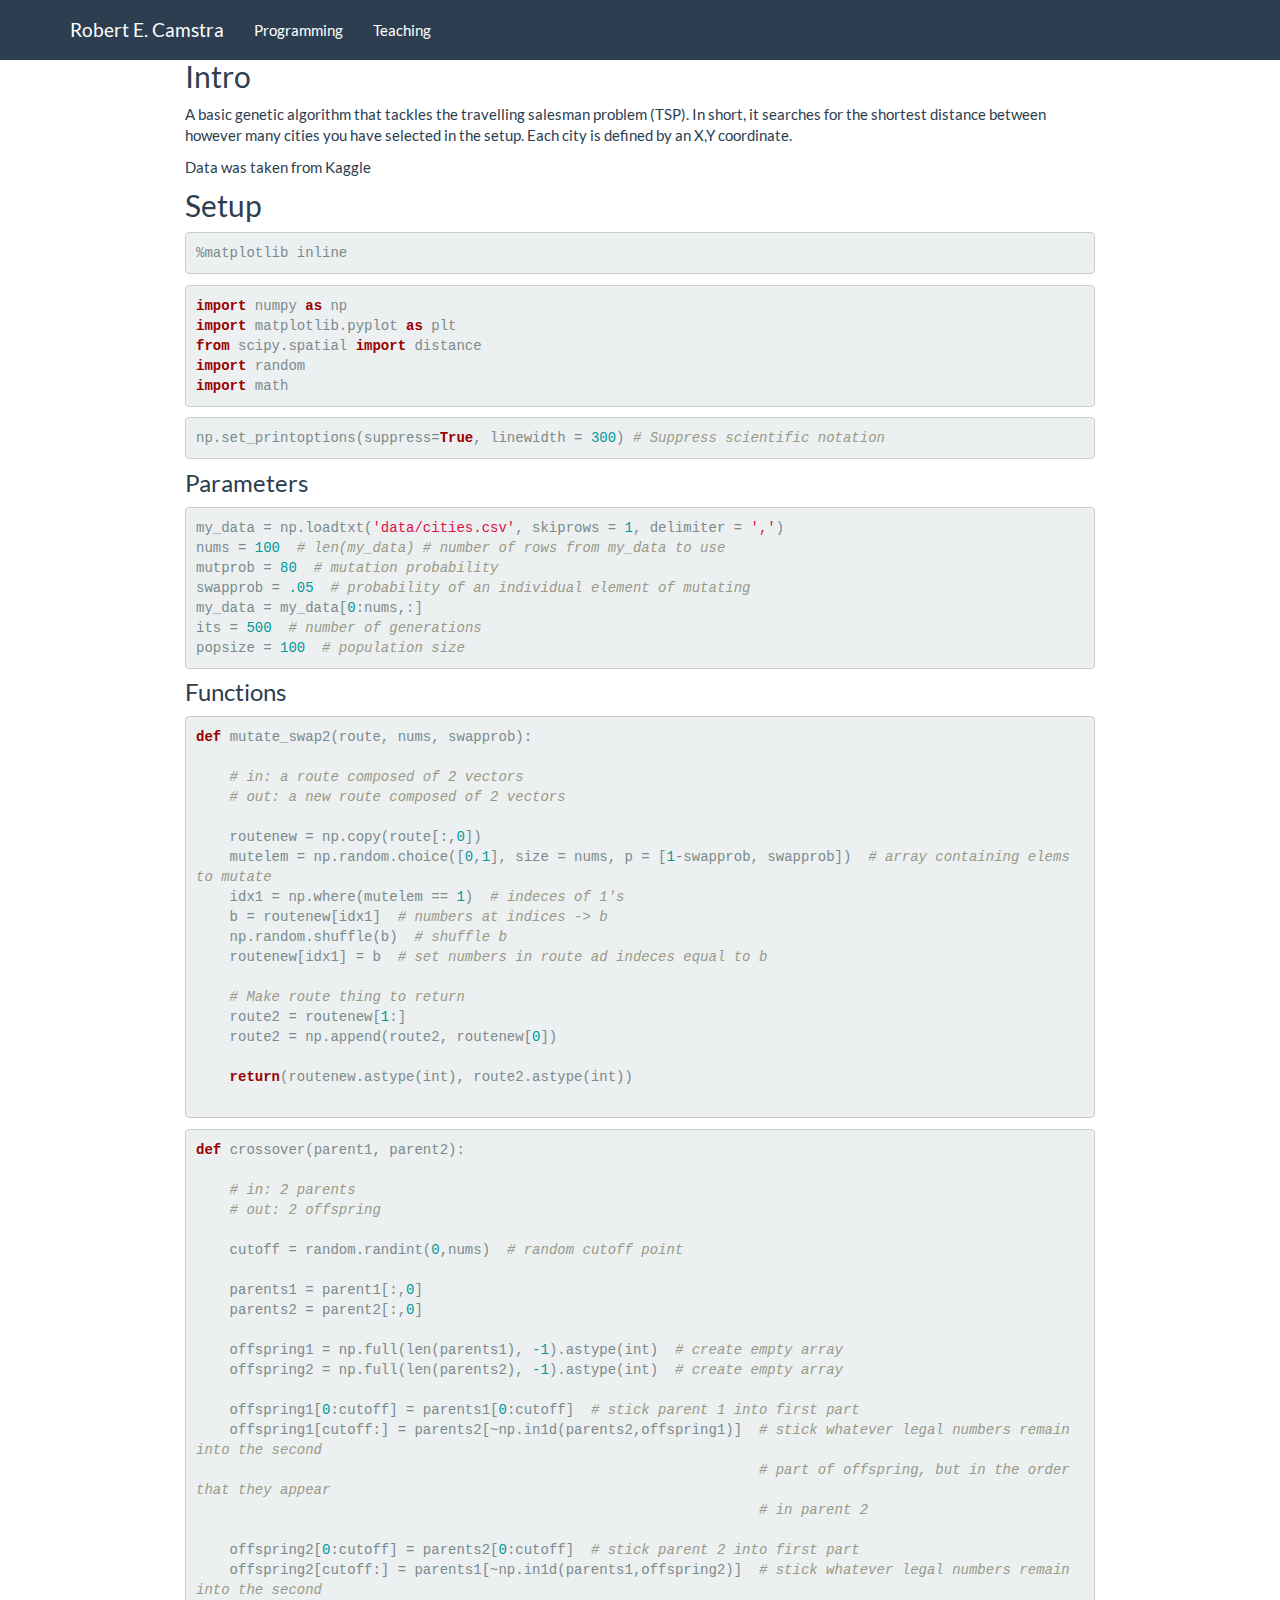
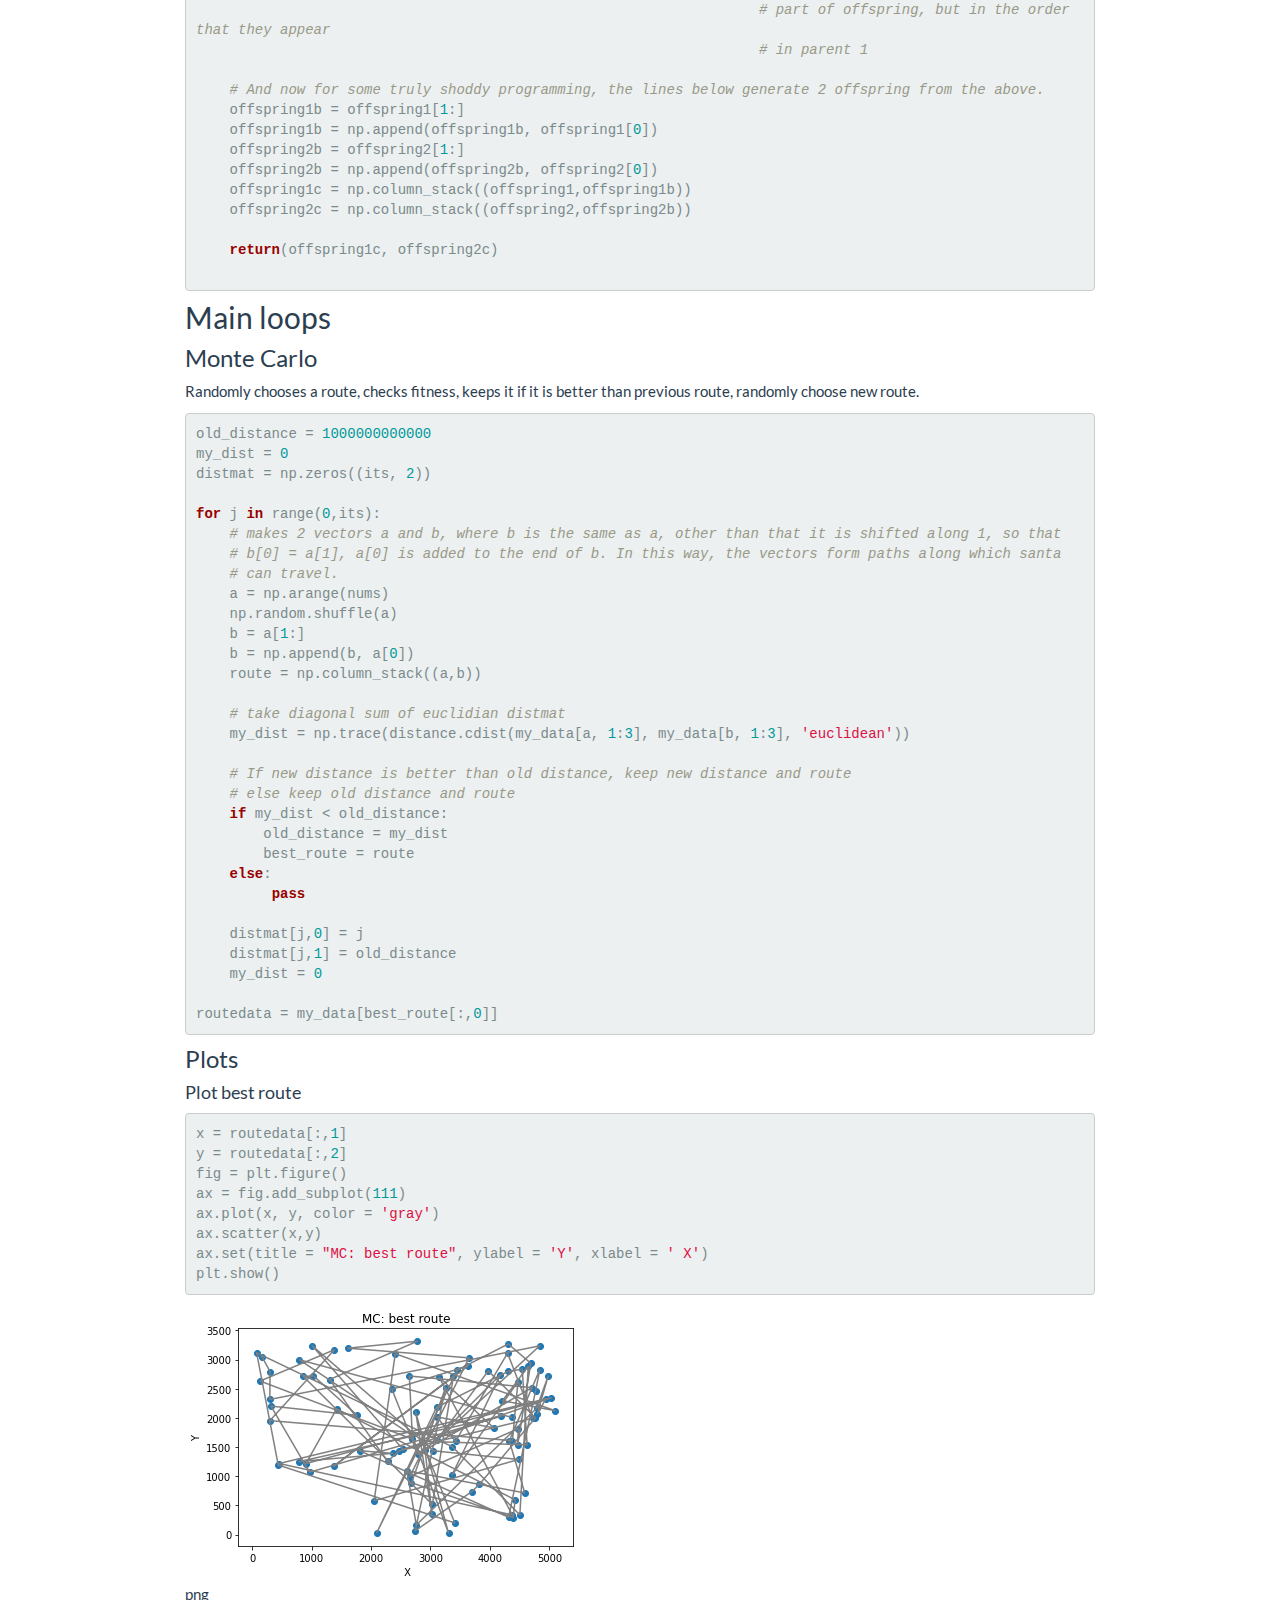
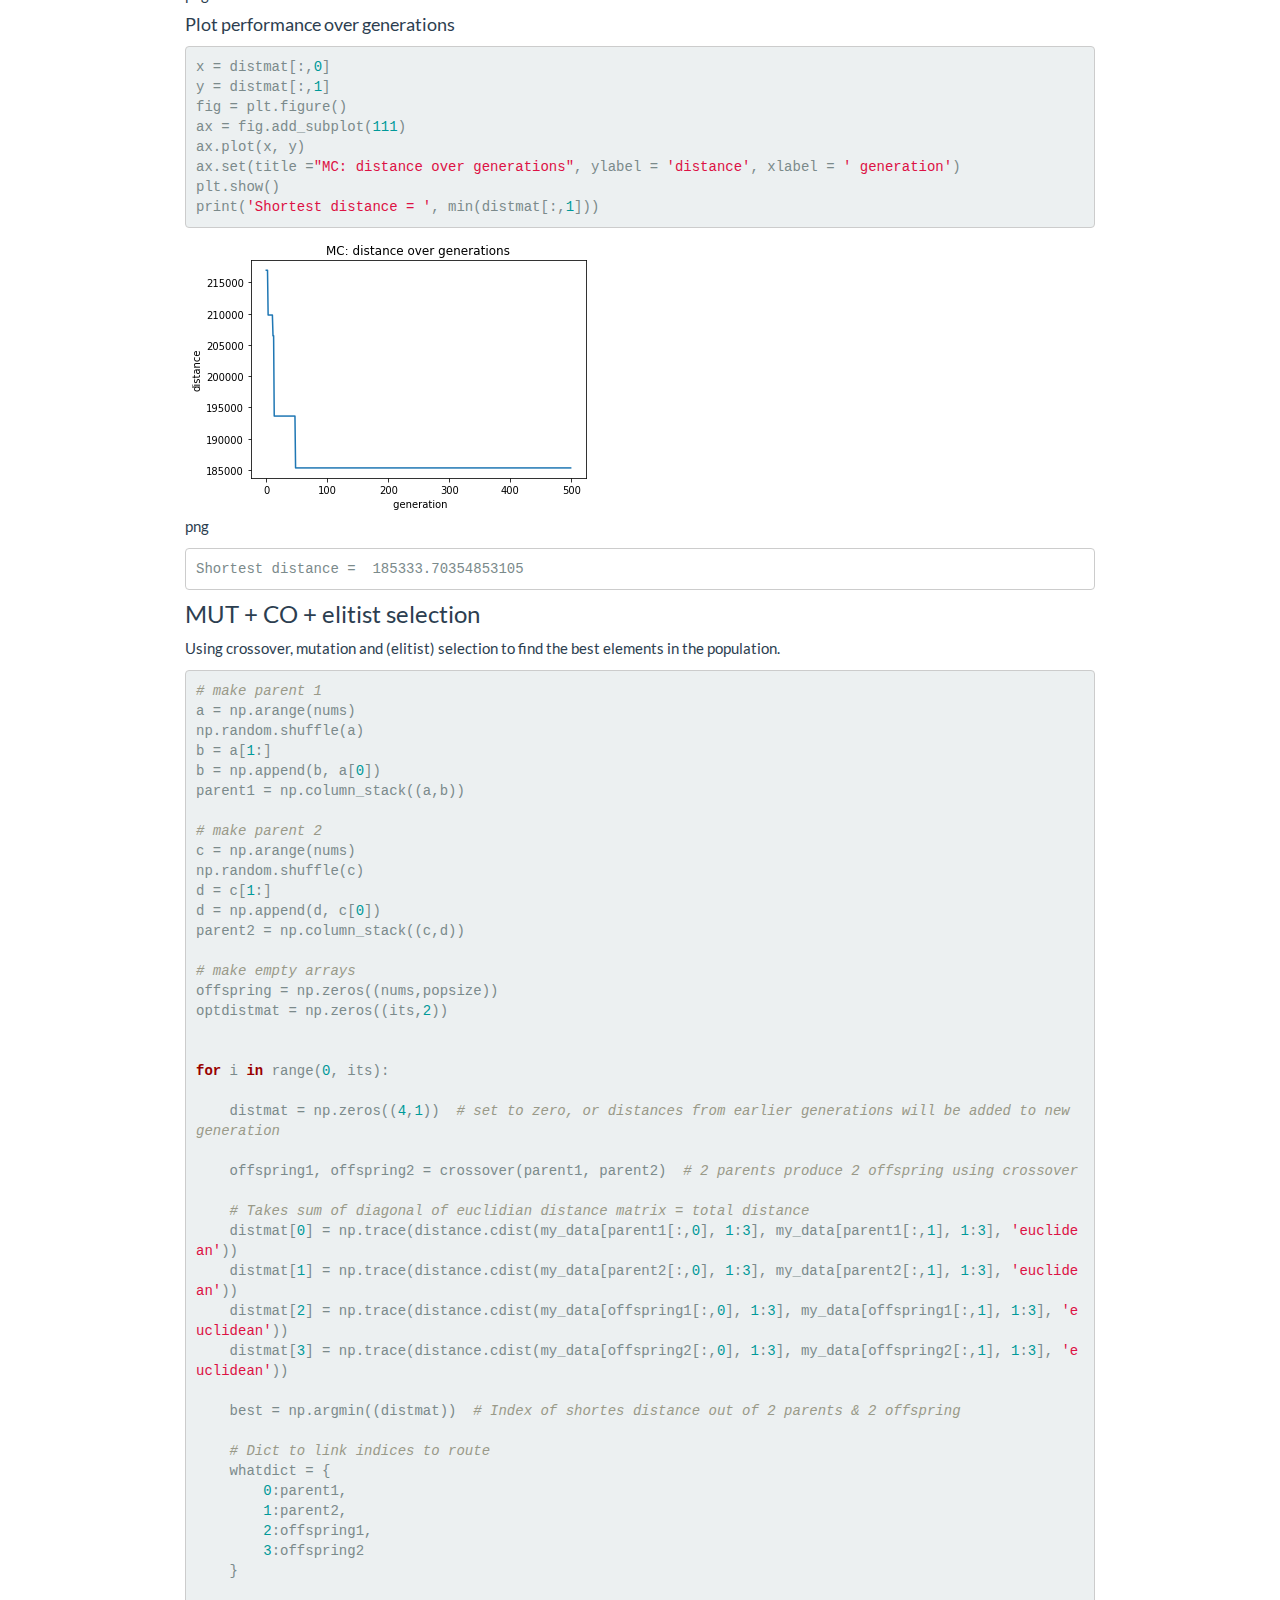
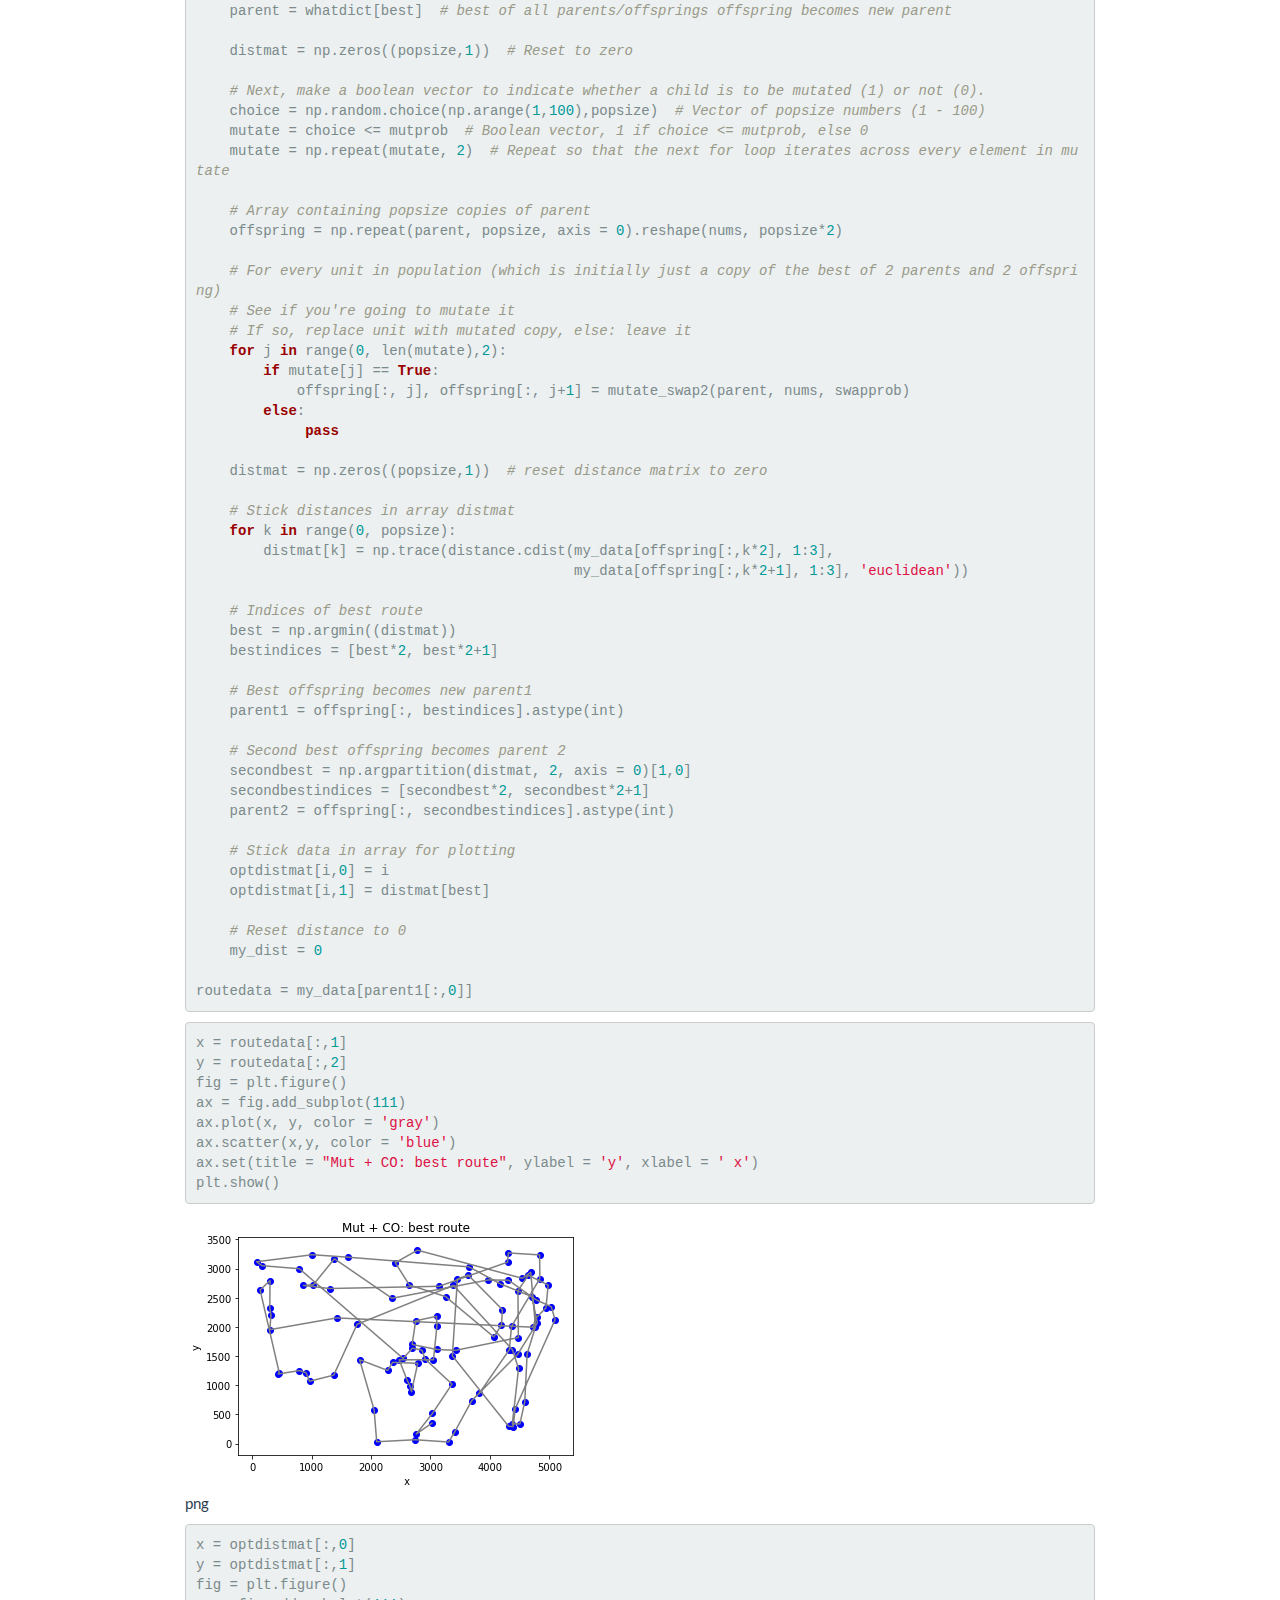
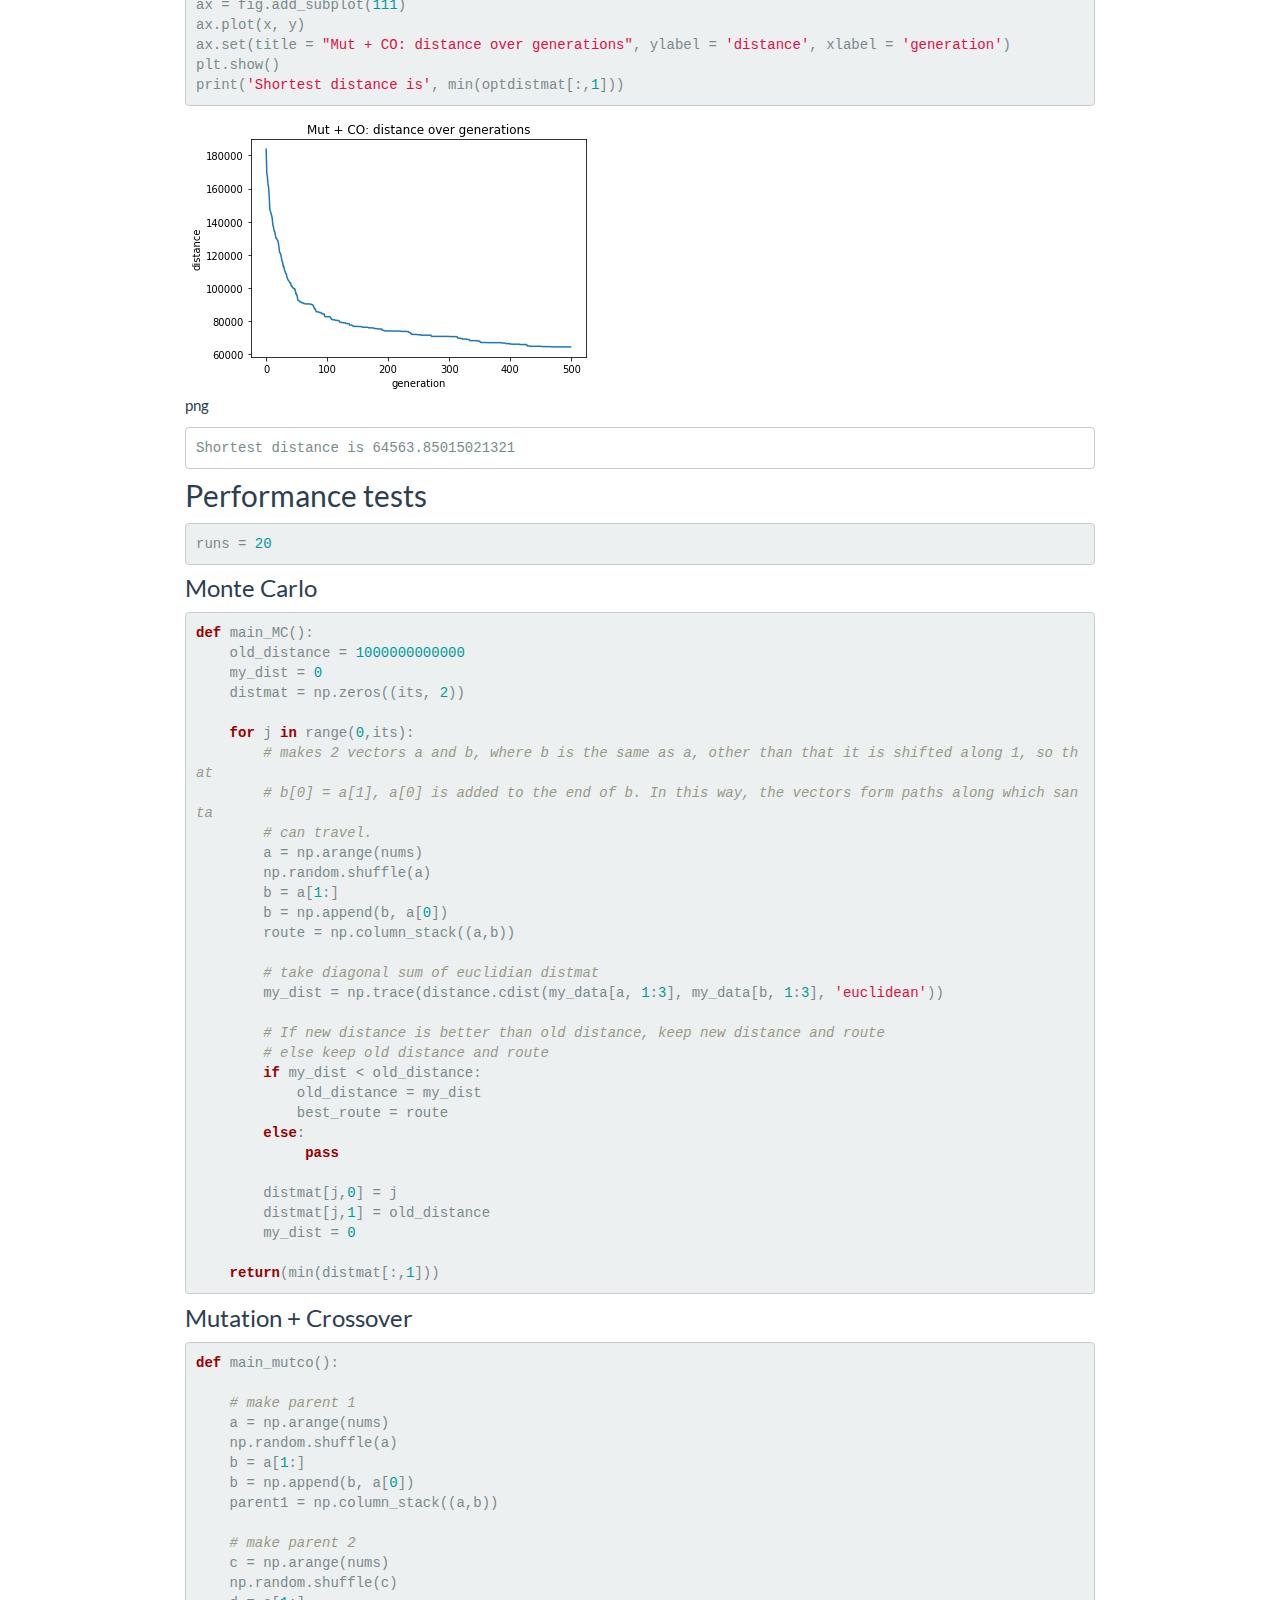
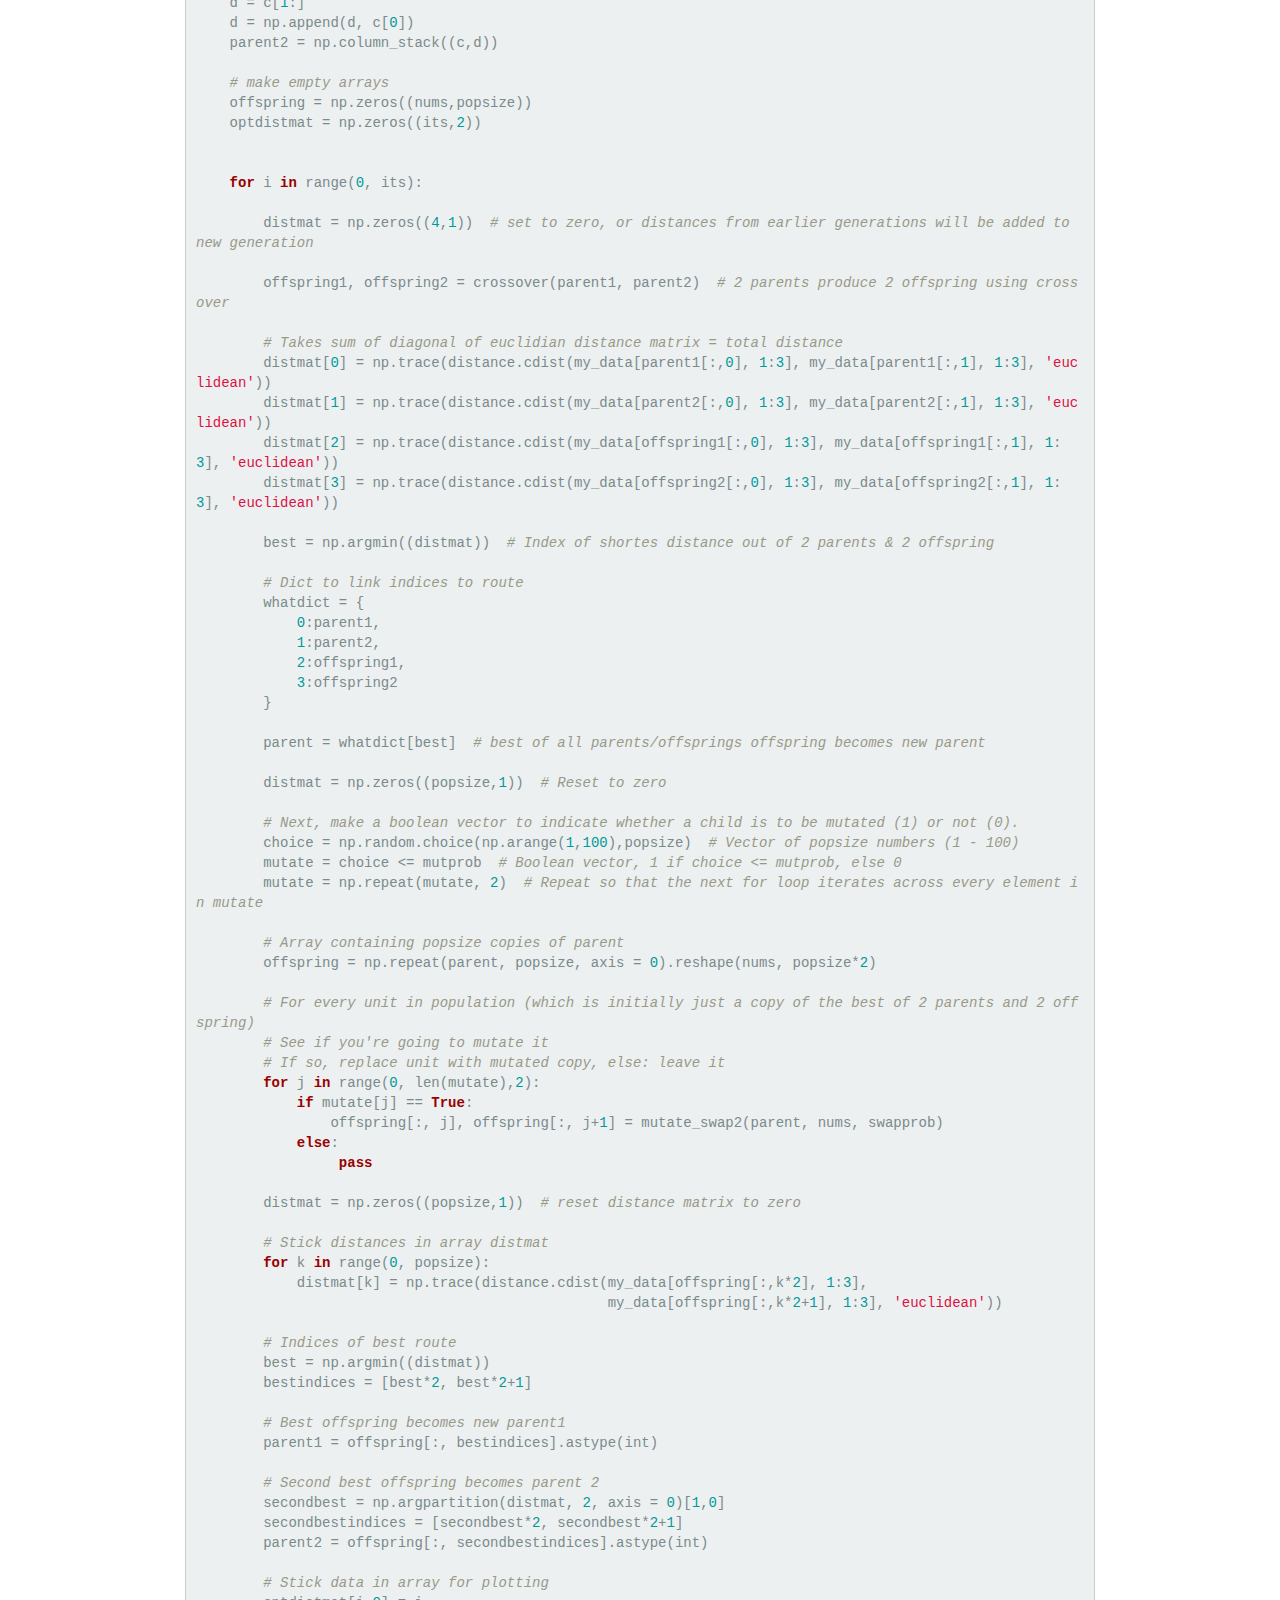
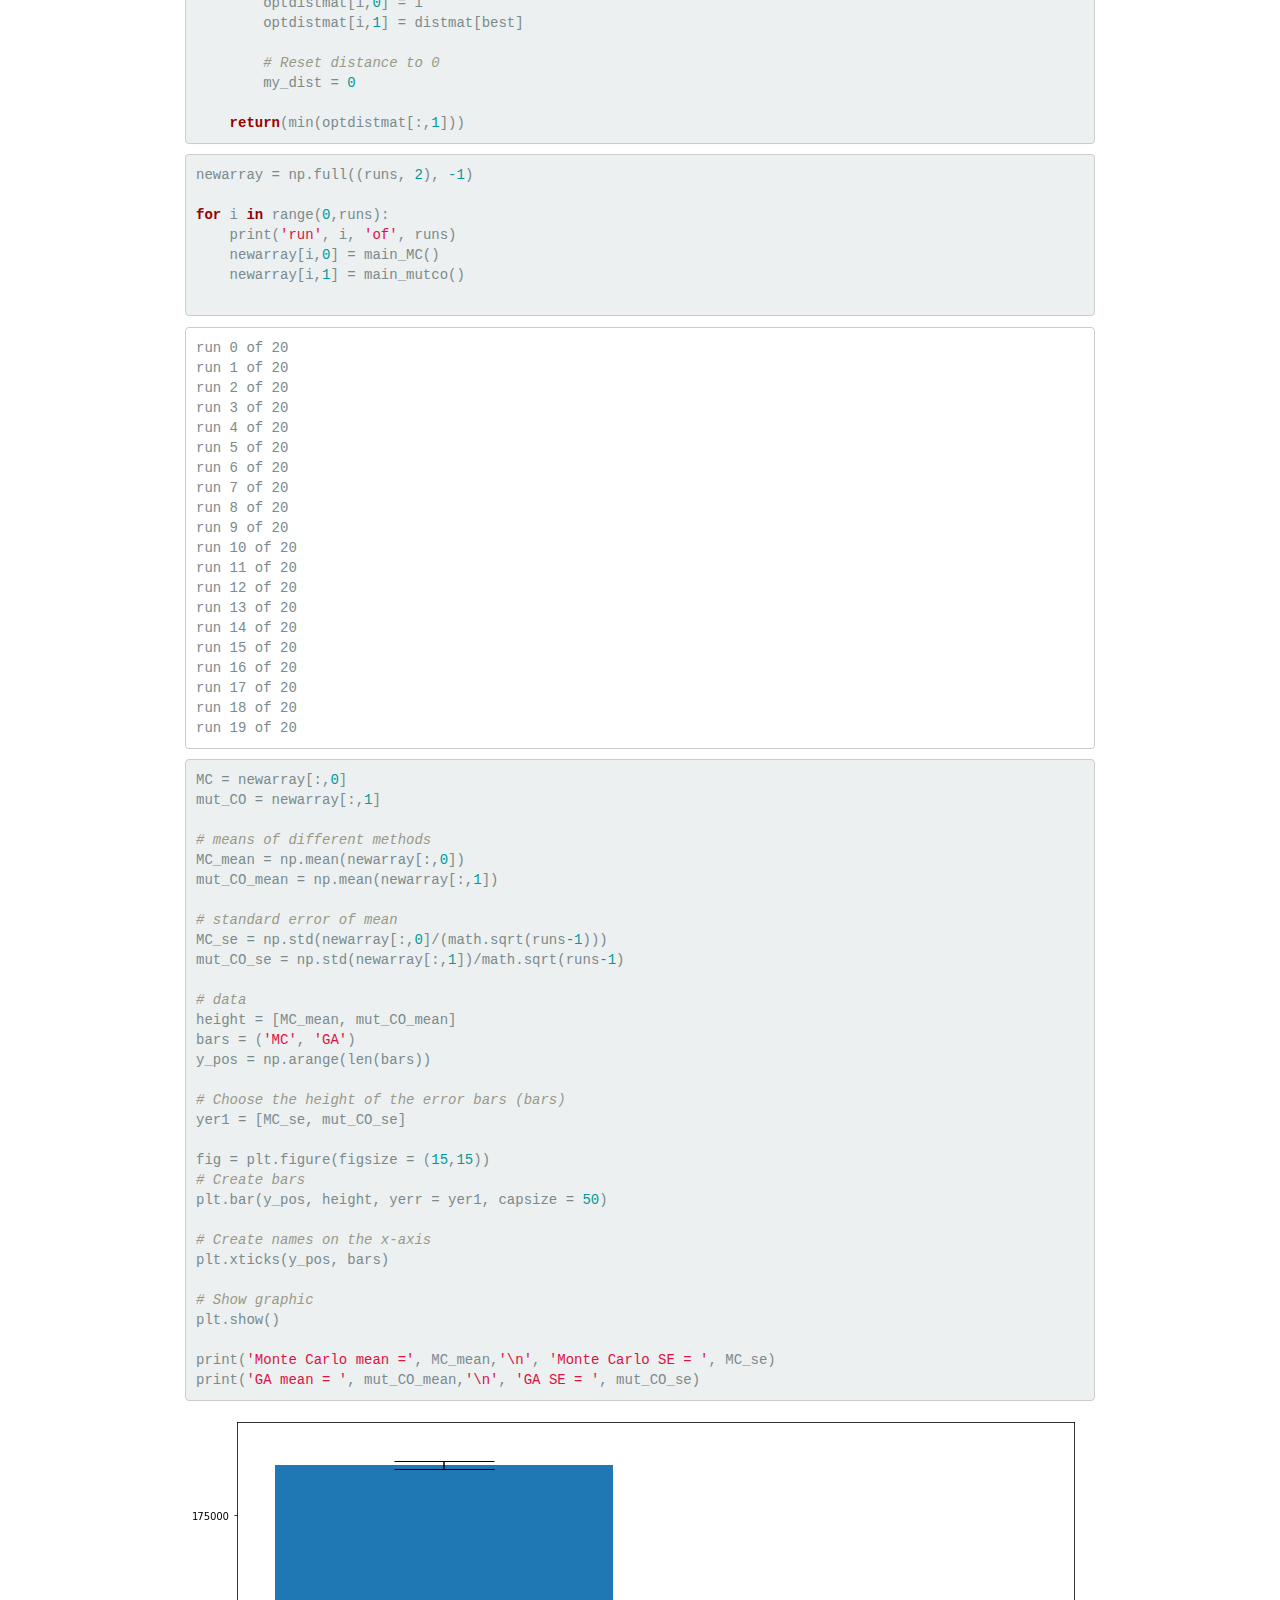
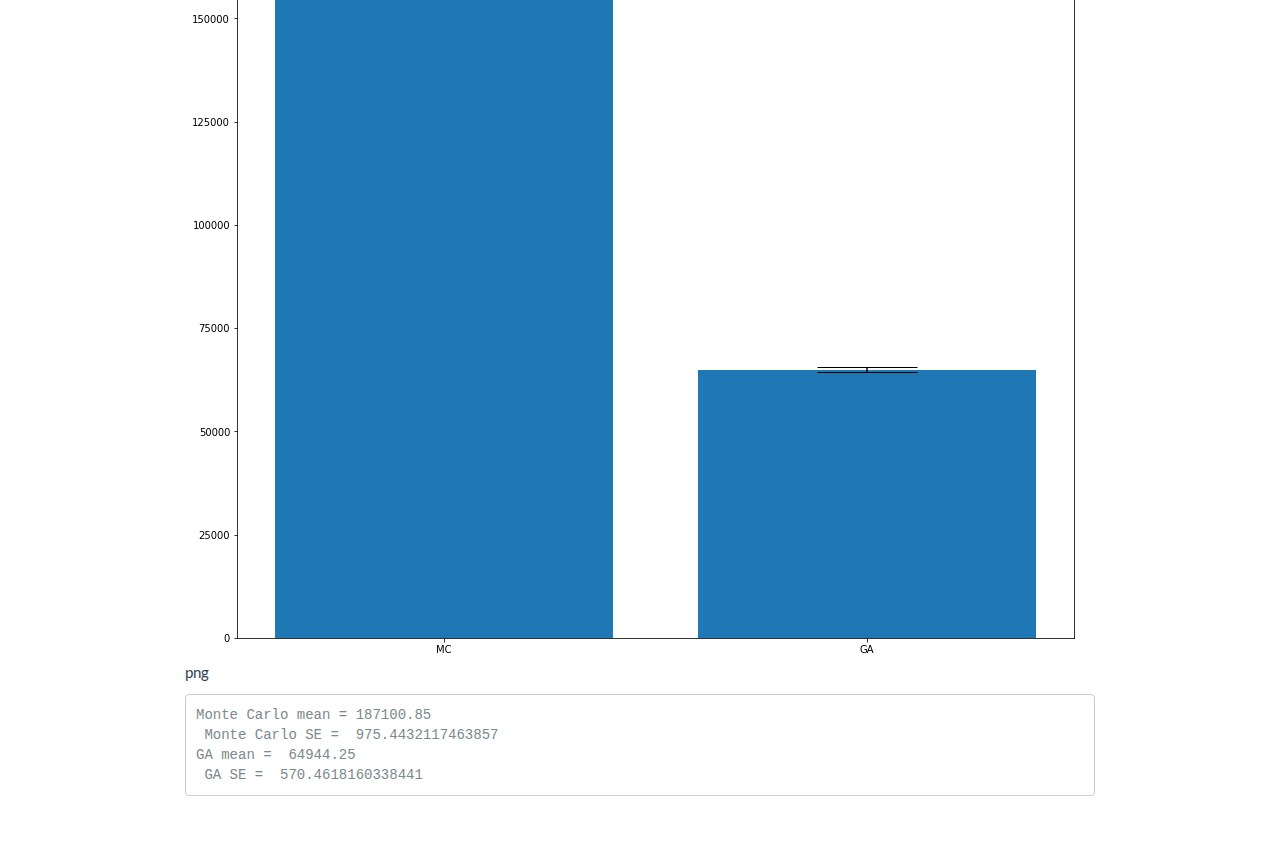
==== GA.html @ d587ae83 "Add files via upload" ====
<!DOCTYPE html>

<html xmlns="http://www.w3.org/1999/xhtml">

<head>

<meta charset="utf-8" />
<meta http-equiv="Content-Type" content="text/html; charset=utf-8" />
<meta name="generator" content="pandoc" />




<title></title>

<script src="site_libs/jquery-1.11.3/jquery.min.js"></script>
<meta name="viewport" content="width=device-width, initial-scale=1" />
<link href="site_libs/bootstrap-3.3.5/css/flatly.min.css" rel="stylesheet" />
<script src="site_libs/bootstrap-3.3.5/js/bootstrap.min.js"></script>
<script src="site_libs/bootstrap-3.3.5/shim/html5shiv.min.js"></script>
<script src="site_libs/bootstrap-3.3.5/shim/respond.min.js"></script>
<script src="site_libs/navigation-1.1/tabsets.js"></script>
<link href="site_libs/highlightjs-9.12.0/default.css" rel="stylesheet" />
<script src="site_libs/highlightjs-9.12.0/highlight.js"></script>

<style type="text/css">code{white-space: pre;}</style>
<style type="text/css">
  pre:not([class]) {
    background-color: white;
  }
</style>
<script type="text/javascript">
if (window.hljs) {
  hljs.configure({languages: []});
  hljs.initHighlightingOnLoad();
  if (document.readyState && document.readyState === "complete") {
    window.setTimeout(function() { hljs.initHighlighting(); }, 0);
  }
}
</script>



<style type="text/css">
h1 {
  font-size: 34px;
}
h1.title {
  font-size: 38px;
}
h2 {
  font-size: 30px;
}
h3 {
  font-size: 24px;
}
h4 {
  font-size: 18px;
}
h5 {
  font-size: 16px;
}
h6 {
  font-size: 12px;
}
.table th:not([align]) {
  text-align: left;
}
</style>


</head>

<body>

<style type = "text/css">
.main-container {
  max-width: 940px;
  margin-left: auto;
  margin-right: auto;
}
code {
  color: inherit;
  background-color: rgba(0, 0, 0, 0.04);
}
img {
  max-width:100%;
  height: auto;
}
.tabbed-pane {
  padding-top: 12px;
}
.html-widget {
  margin-bottom: 20px;
}
button.code-folding-btn:focus {
  outline: none;
}
</style>


<style type="text/css">
/* padding for bootstrap navbar */
body {
  padding-top: 60px;
  padding-bottom: 40px;
}
/* offset scroll position for anchor links (for fixed navbar)  */
.section h1 {
  padding-top: 65px;
  margin-top: -65px;
}

.section h2 {
  padding-top: 65px;
  margin-top: -65px;
}
.section h3 {
  padding-top: 65px;
  margin-top: -65px;
}
.section h4 {
  padding-top: 65px;
  margin-top: -65px;
}
.section h5 {
  padding-top: 65px;
  margin-top: -65px;
}
.section h6 {
  padding-top: 65px;
  margin-top: -65px;
}
</style>

<script>
// manage active state of menu based on current page
$(document).ready(function () {
  // active menu anchor
  href = window.location.pathname
  href = href.substr(href.lastIndexOf('/') + 1)
  if (href === "")
    href = "index.html";
  var menuAnchor = $('a[href="' + href + '"]');

  // mark it active
  menuAnchor.parent().addClass('active');

  // if it's got a parent navbar menu mark it active as well
  menuAnchor.closest('li.dropdown').addClass('active');
});
</script>


<div class="container-fluid main-container">

<!-- tabsets -->
<script>
$(document).ready(function () {
  window.buildTabsets("TOC");
});
</script>

<!-- code folding -->






<div class="navbar navbar-default  navbar-fixed-top" role="navigation">
  <div class="container">
    <div class="navbar-header">
      <button type="button" class="navbar-toggle collapsed" data-toggle="collapse" data-target="#navbar">
        <span class="icon-bar"></span>
        <span class="icon-bar"></span>
        <span class="icon-bar"></span>
      </button>
      <a class="navbar-brand" href="index.html">Robert E. Camstra</a>
    </div>
    <div id="navbar" class="navbar-collapse collapse">
      <ul class="nav navbar-nav">
        <li>
  <a href="programming.html">Programming</a>
</li>
<li>
  <a href="teaching.html">Teaching</a>
</li>
      </ul>
      <ul class="nav navbar-nav navbar-right">
        <li>
  <a href="mailto:r.e.camstra@umail.leidenuniv.nl">
    <span class="fa fa-envelope fa-lg"></span>
     
  </a>
</li>
<li>
  <a href="http://github.com/rcam01">
    <span class="fa fa-github fa-lg"></span>
     
  </a>
</li>
<li>
  <a href="https://twitter.com/RobCamstra">
    <span class="fa fa-twitter fa-lg"></span>
     
  </a>
</li>
<li>
  <a href="https://www.linkedin.com/in/robcamstra">
    <span class="fa fa-linkedin fa-lg"></span>
     
  </a>
</li>
      </ul>
    </div><!--/.nav-collapse -->
  </div><!--/.container -->
</div><!--/.navbar -->

<div class="fluid-row" id="header">




</div>


<div id="intro" class="section level2">
<h2>Intro</h2>
<p>A basic genetic algorithm that tackles the travelling salesman problem (TSP). In short, it searches for the shortest distance between however many cities you have selected in the setup. Each city is defined by an X,Y coordinate.</p>
<p>Data was taken from Kaggle</p>
</div>
<div id="setup" class="section level2">
<h2>Setup</h2>
<pre class="python"><code>%matplotlib inline</code></pre>
<pre class="python"><code>import numpy as np
import matplotlib.pyplot as plt
from scipy.spatial import distance
import random
import math</code></pre>
<pre class="python"><code>np.set_printoptions(suppress=True, linewidth = 300) # Suppress scientific notation</code></pre>
<div id="parameters" class="section level3">
<h3>Parameters</h3>
<pre class="python"><code>my_data = np.loadtxt(&#39;data/cities.csv&#39;, skiprows = 1, delimiter = &#39;,&#39;)
nums = 100  # len(my_data) # number of rows from my_data to use
mutprob = 80  # mutation probability
swapprob = .05  # probability of an individual element of mutating
my_data = my_data[0:nums,:] 
its = 500  # number of generations
popsize = 100  # population size</code></pre>
</div>
<div id="functions" class="section level3">
<h3>Functions</h3>
<pre class="python"><code>def mutate_swap2(route, nums, swapprob):
    
    # in: a route composed of 2 vectors
    # out: a new route composed of 2 vectors
    
    routenew = np.copy(route[:,0])
    mutelem = np.random.choice([0,1], size = nums, p = [1-swapprob, swapprob])  # array containing elems to mutate
    idx1 = np.where(mutelem == 1)  # indeces of 1&#39;s
    b = routenew[idx1]  # numbers at indices -&gt; b
    np.random.shuffle(b)  # shuffle b
    routenew[idx1] = b  # set numbers in route ad indeces equal to b
    
    # Make route thing to return
    route2 = routenew[1:]
    route2 = np.append(route2, routenew[0])

    return(routenew.astype(int), route2.astype(int)) 
    </code></pre>
<pre class="python"><code>def crossover(parent1, parent2):
    
    # in: 2 parents
    # out: 2 offspring
    
    cutoff = random.randint(0,nums)  # random cutoff point
    
    parents1 = parent1[:,0]
    parents2 = parent2[:,0]
    
    offspring1 = np.full(len(parents1), -1).astype(int)  # create empty array
    offspring2 = np.full(len(parents2), -1).astype(int)  # create empty array
       
    offspring1[0:cutoff] = parents1[0:cutoff]  # stick parent 1 into first part
    offspring1[cutoff:] = parents2[~np.in1d(parents2,offspring1)]  # stick whatever legal numbers remain into the second
                                                                   # part of offspring, but in the order that they appear
                                                                   # in parent 2
                
    offspring2[0:cutoff] = parents2[0:cutoff]  # stick parent 2 into first part
    offspring2[cutoff:] = parents1[~np.in1d(parents1,offspring2)]  # stick whatever legal numbers remain into the second
                                                                   # part of offspring, but in the order that they appear
                                                                   # in parent 1
    
    # And now for some truly shoddy programming, the lines below generate 2 offspring from the above.
    offspring1b = offspring1[1:]
    offspring1b = np.append(offspring1b, offspring1[0])
    offspring2b = offspring2[1:]
    offspring2b = np.append(offspring2b, offspring2[0])
    offspring1c = np.column_stack((offspring1,offspring1b))
    offspring2c = np.column_stack((offspring2,offspring2b))
    
    return(offspring1c, offspring2c)
    </code></pre>
</div>
</div>
<div id="main-loops" class="section level2">
<h2>Main loops</h2>
<div id="monte-carlo" class="section level3">
<h3>Monte Carlo</h3>
<p>Randomly chooses a route, checks fitness, keeps it if it is better than previous route, randomly choose new route.</p>
<pre class="python"><code>old_distance = 1000000000000
my_dist = 0
distmat = np.zeros((its, 2))

for j in range(0,its):
    # makes 2 vectors a and b, where b is the same as a, other than that it is shifted along 1, so that
    # b[0] = a[1], a[0] is added to the end of b. In this way, the vectors form paths along which santa
    # can travel.
    a = np.arange(nums)
    np.random.shuffle(a)
    b = a[1:]
    b = np.append(b, a[0])
    route = np.column_stack((a,b))
    
    # take diagonal sum of euclidian distmat
    my_dist = np.trace(distance.cdist(my_data[a, 1:3], my_data[b, 1:3], &#39;euclidean&#39;)) 
    
    # If new distance is better than old distance, keep new distance and route
    # else keep old distance and route
    if my_dist &lt; old_distance:
        old_distance = my_dist
        best_route = route        
    else:
         pass

    distmat[j,0] = j
    distmat[j,1] = old_distance
    my_dist = 0

routedata = my_data[best_route[:,0]]    </code></pre>
</div>
<div id="plots" class="section level3">
<h3>Plots</h3>
<div id="plot-best-route" class="section level4">
<h4>Plot best route</h4>
<pre class="python"><code>x = routedata[:,1]
y = routedata[:,2]
fig = plt.figure()
ax = fig.add_subplot(111)
ax.plot(x, y, color = &#39;gray&#39;)
ax.scatter(x,y)
ax.set(title = &quot;MC: best route&quot;, ylabel = &#39;Y&#39;, xlabel = &#39; X&#39;)
plt.show()</code></pre>
<div class="figure">
<img src="output_15_0.png" alt="png" />
<p class="caption">png</p>
</div>
</div>
<div id="plot-performance-over-generations" class="section level4">
<h4>Plot performance over generations</h4>
<pre class="python"><code>x = distmat[:,0]
y = distmat[:,1]
fig = plt.figure()
ax = fig.add_subplot(111)
ax.plot(x, y)
ax.set(title =&quot;MC: distance over generations&quot;, ylabel = &#39;distance&#39;, xlabel = &#39; generation&#39;)
plt.show()
print(&#39;Shortest distance = &#39;, min(distmat[:,1]))</code></pre>
<div class="figure">
<img src="output_17_0.png" alt="png" />
<p class="caption">png</p>
</div>
<pre><code>Shortest distance =  185333.70354853105</code></pre>
</div>
</div>
<div id="mut-co-elitist-selection" class="section level3">
<h3>MUT + CO + elitist selection</h3>
<p>Using crossover, mutation and (elitist) selection to find the best elements in the population.</p>
<pre class="python"><code># make parent 1
a = np.arange(nums)
np.random.shuffle(a)
b = a[1:]
b = np.append(b, a[0])
parent1 = np.column_stack((a,b))

# make parent 2
c = np.arange(nums)
np.random.shuffle(c)
d = c[1:]
d = np.append(d, c[0])
parent2 = np.column_stack((c,d))

# make empty arrays
offspring = np.zeros((nums,popsize))
optdistmat = np.zeros((its,2))


for i in range(0, its):
    
    distmat = np.zeros((4,1))  # set to zero, or distances from earlier generations will be added to new generation

    offspring1, offspring2 = crossover(parent1, parent2)  # 2 parents produce 2 offspring using crossover

    # Takes sum of diagonal of euclidian distance matrix = total distance
    distmat[0] = np.trace(distance.cdist(my_data[parent1[:,0], 1:3], my_data[parent1[:,1], 1:3], &#39;euclidean&#39;))
    distmat[1] = np.trace(distance.cdist(my_data[parent2[:,0], 1:3], my_data[parent2[:,1], 1:3], &#39;euclidean&#39;))
    distmat[2] = np.trace(distance.cdist(my_data[offspring1[:,0], 1:3], my_data[offspring1[:,1], 1:3], &#39;euclidean&#39;))
    distmat[3] = np.trace(distance.cdist(my_data[offspring2[:,0], 1:3], my_data[offspring2[:,1], 1:3], &#39;euclidean&#39;))
    
    best = np.argmin((distmat))  # Index of shortes distance out of 2 parents &amp; 2 offspring
   
    # Dict to link indices to route
    whatdict = {
        0:parent1,
        1:parent2,
        2:offspring1,
        3:offspring2
    }
    
    parent = whatdict[best]  # best of all parents/offsprings offspring becomes new parent

    distmat = np.zeros((popsize,1))  # Reset to zero
    
    # Next, make a boolean vector to indicate whether a child is to be mutated (1) or not (0).
    choice = np.random.choice(np.arange(1,100),popsize)  # Vector of popsize numbers (1 - 100)
    mutate = choice &lt;= mutprob  # Boolean vector, 1 if choice &lt;= mutprob, else 0
    mutate = np.repeat(mutate, 2)  # Repeat so that the next for loop iterates across every element in mutate
    
    # Array containing popsize copies of parent
    offspring = np.repeat(parent, popsize, axis = 0).reshape(nums, popsize*2)
       
    # For every unit in population (which is initially just a copy of the best of 2 parents and 2 offspring)
    # See if you&#39;re going to mutate it
    # If so, replace unit with mutated copy, else: leave it
    for j in range(0, len(mutate),2):
        if mutate[j] == True:
            offspring[:, j], offspring[:, j+1] = mutate_swap2(parent, nums, swapprob)
        else:
             pass
    
    distmat = np.zeros((popsize,1))  # reset distance matrix to zero
    
    # Stick distances in array distmat
    for k in range(0, popsize):
        distmat[k] = np.trace(distance.cdist(my_data[offspring[:,k*2], 1:3], 
                                             my_data[offspring[:,k*2+1], 1:3], &#39;euclidean&#39;))
    
    # Indices of best route
    best = np.argmin((distmat))
    bestindices = [best*2, best*2+1]  
       
    # Best offspring becomes new parent1    
    parent1 = offspring[:, bestindices].astype(int)  
    
    # Second best offspring becomes parent 2
    secondbest = np.argpartition(distmat, 2, axis = 0)[1,0]
    secondbestindices = [secondbest*2, secondbest*2+1]
    parent2 = offspring[:, secondbestindices].astype(int)
    
    # Stick data in array for plotting
    optdistmat[i,0] = i
    optdistmat[i,1] = distmat[best]
    
    # Reset distance to 0
    my_dist = 0
    
routedata = my_data[parent1[:,0]]
</code></pre>
<pre class="python"><code>x = routedata[:,1]
y = routedata[:,2]
fig = plt.figure()
ax = fig.add_subplot(111)
ax.plot(x, y, color = &#39;gray&#39;)
ax.scatter(x,y, color = &#39;blue&#39;)
ax.set(title = &quot;Mut + CO: best route&quot;, ylabel = &#39;y&#39;, xlabel = &#39; x&#39;)
plt.show()</code></pre>
<div class="figure">
<img src="output_20_0.png" alt="png" />
<p class="caption">png</p>
</div>
<pre class="python"><code>x = optdistmat[:,0]
y = optdistmat[:,1]
fig = plt.figure()
ax = fig.add_subplot(111)
ax.plot(x, y)
ax.set(title = &quot;Mut + CO: distance over generations&quot;, ylabel = &#39;distance&#39;, xlabel = &#39;generation&#39;)
plt.show()
print(&#39;Shortest distance is&#39;, min(optdistmat[:,1]))</code></pre>
<div class="figure">
<img src="output_21_0.png" alt="png" />
<p class="caption">png</p>
</div>
<pre><code>Shortest distance is 64563.85015021321</code></pre>
</div>
</div>
<div id="performance-tests" class="section level2">
<h2>Performance tests</h2>
<pre class="python"><code>runs = 20</code></pre>
<div id="monte-carlo-1" class="section level3">
<h3>Monte Carlo</h3>
<pre class="python"><code>def main_MC():
    old_distance = 1000000000000
    my_dist = 0
    distmat = np.zeros((its, 2))

    for j in range(0,its):
        # makes 2 vectors a and b, where b is the same as a, other than that it is shifted along 1, so that
        # b[0] = a[1], a[0] is added to the end of b. In this way, the vectors form paths along which santa
        # can travel.
        a = np.arange(nums)
        np.random.shuffle(a)
        b = a[1:]
        b = np.append(b, a[0])
        route = np.column_stack((a,b))

        # take diagonal sum of euclidian distmat
        my_dist = np.trace(distance.cdist(my_data[a, 1:3], my_data[b, 1:3], &#39;euclidean&#39;)) 

        # If new distance is better than old distance, keep new distance and route
        # else keep old distance and route
        if my_dist &lt; old_distance:
            old_distance = my_dist
            best_route = route        
        else:
             pass

        distmat[j,0] = j
        distmat[j,1] = old_distance
        my_dist = 0

    return(min(distmat[:,1]))</code></pre>
</div>
<div id="mutation-crossover" class="section level3">
<h3>Mutation + Crossover</h3>
<pre class="python"><code>def main_mutco():

    # make parent 1
    a = np.arange(nums)
    np.random.shuffle(a)
    b = a[1:]
    b = np.append(b, a[0])
    parent1 = np.column_stack((a,b))

    # make parent 2
    c = np.arange(nums)
    np.random.shuffle(c)
    d = c[1:]
    d = np.append(d, c[0])
    parent2 = np.column_stack((c,d))

    # make empty arrays
    offspring = np.zeros((nums,popsize))
    optdistmat = np.zeros((its,2))


    for i in range(0, its):

        distmat = np.zeros((4,1))  # set to zero, or distances from earlier generations will be added to new generation

        offspring1, offspring2 = crossover(parent1, parent2)  # 2 parents produce 2 offspring using crossover

        # Takes sum of diagonal of euclidian distance matrix = total distance
        distmat[0] = np.trace(distance.cdist(my_data[parent1[:,0], 1:3], my_data[parent1[:,1], 1:3], &#39;euclidean&#39;))
        distmat[1] = np.trace(distance.cdist(my_data[parent2[:,0], 1:3], my_data[parent2[:,1], 1:3], &#39;euclidean&#39;))
        distmat[2] = np.trace(distance.cdist(my_data[offspring1[:,0], 1:3], my_data[offspring1[:,1], 1:3], &#39;euclidean&#39;))
        distmat[3] = np.trace(distance.cdist(my_data[offspring2[:,0], 1:3], my_data[offspring2[:,1], 1:3], &#39;euclidean&#39;))

        best = np.argmin((distmat))  # Index of shortes distance out of 2 parents &amp; 2 offspring

        # Dict to link indices to route
        whatdict = {
            0:parent1,
            1:parent2,
            2:offspring1,
            3:offspring2
        }

        parent = whatdict[best]  # best of all parents/offsprings offspring becomes new parent

        distmat = np.zeros((popsize,1))  # Reset to zero

        # Next, make a boolean vector to indicate whether a child is to be mutated (1) or not (0).
        choice = np.random.choice(np.arange(1,100),popsize)  # Vector of popsize numbers (1 - 100)
        mutate = choice &lt;= mutprob  # Boolean vector, 1 if choice &lt;= mutprob, else 0
        mutate = np.repeat(mutate, 2)  # Repeat so that the next for loop iterates across every element in mutate

        # Array containing popsize copies of parent
        offspring = np.repeat(parent, popsize, axis = 0).reshape(nums, popsize*2)

        # For every unit in population (which is initially just a copy of the best of 2 parents and 2 offspring)
        # See if you&#39;re going to mutate it
        # If so, replace unit with mutated copy, else: leave it
        for j in range(0, len(mutate),2):
            if mutate[j] == True:
                offspring[:, j], offspring[:, j+1] = mutate_swap2(parent, nums, swapprob)
            else:
                 pass

        distmat = np.zeros((popsize,1))  # reset distance matrix to zero

        # Stick distances in array distmat
        for k in range(0, popsize):
            distmat[k] = np.trace(distance.cdist(my_data[offspring[:,k*2], 1:3], 
                                                 my_data[offspring[:,k*2+1], 1:3], &#39;euclidean&#39;))

        # Indices of best route
        best = np.argmin((distmat))
        bestindices = [best*2, best*2+1]  

        # Best offspring becomes new parent1    
        parent1 = offspring[:, bestindices].astype(int)  

        # Second best offspring becomes parent 2
        secondbest = np.argpartition(distmat, 2, axis = 0)[1,0]
        secondbestindices = [secondbest*2, secondbest*2+1]
        parent2 = offspring[:, secondbestindices].astype(int)

        # Stick data in array for plotting
        optdistmat[i,0] = i
        optdistmat[i,1] = distmat[best]

        # Reset distance to 0
        my_dist = 0
        
    return(min(optdistmat[:,1]))
</code></pre>
<pre class="python"><code>newarray = np.full((runs, 2), -1)

for i in range(0,runs):
    print(&#39;run&#39;, i, &#39;of&#39;, runs)
    newarray[i,0] = main_MC()
    newarray[i,1] = main_mutco()
    </code></pre>
<pre><code>run 0 of 20
run 1 of 20
run 2 of 20
run 3 of 20
run 4 of 20
run 5 of 20
run 6 of 20
run 7 of 20
run 8 of 20
run 9 of 20
run 10 of 20
run 11 of 20
run 12 of 20
run 13 of 20
run 14 of 20
run 15 of 20
run 16 of 20
run 17 of 20
run 18 of 20
run 19 of 20</code></pre>
<pre class="python"><code>MC = newarray[:,0]
mut_CO = newarray[:,1]

# means of different methods
MC_mean = np.mean(newarray[:,0])
mut_CO_mean = np.mean(newarray[:,1])

# standard error of mean
MC_se = np.std(newarray[:,0]/(math.sqrt(runs-1)))
mut_CO_se = np.std(newarray[:,1])/math.sqrt(runs-1)

# data
height = [MC_mean, mut_CO_mean]
bars = (&#39;MC&#39;, &#39;GA&#39;)
y_pos = np.arange(len(bars))
 
# Choose the height of the error bars (bars)
yer1 = [MC_se, mut_CO_se]

fig = plt.figure(figsize = (15,15))
# Create bars
plt.bar(y_pos, height, yerr = yer1, capsize = 50)
 
# Create names on the x-axis
plt.xticks(y_pos, bars)
 
# Show graphic
plt.show()

print(&#39;Monte Carlo mean =&#39;, MC_mean,&#39;\n&#39;, &#39;Monte Carlo SE = &#39;, MC_se)
print(&#39;GA mean = &#39;, mut_CO_mean,&#39;\n&#39;, &#39;GA SE = &#39;, mut_CO_se)
</code></pre>
<div class="figure">
<img src="output_29_0.png" alt="png" />
<p class="caption">png</p>
</div>
<pre><code>Monte Carlo mean = 187100.85 
 Monte Carlo SE =  975.4432117463857
GA mean =  64944.25 
 GA SE =  570.4618160338441</code></pre>
</div>
</div>




</div>

<script>

// add bootstrap table styles to pandoc tables
function bootstrapStylePandocTables() {
  $('tr.header').parent('thead').parent('table').addClass('table table-condensed');
}
$(document).ready(function () {
  bootstrapStylePandocTables();
});


</script>

<!-- dynamically load mathjax for compatibility with self-contained -->
<script>
  (function () {
    var script = document.createElement("script");
    script.type = "text/javascript";
    script.src  = "https://mathjax.rstudio.com/latest/MathJax.js?config=TeX-AMS-MML_HTMLorMML";
    document.getElementsByTagName("head")[0].appendChild(script);
  })();
</script>

</body>
</html>
---- site_libs/bootstrap-3.3.5/css/flatly.min.css ----
@font-face {
  font-family: 'Lato';
  font-style: normal;
  font-weight: 400;
  src: url(fonts/Lato.ttf) format('truetype');
}
@font-face {
  font-family: 'Lato';
  font-style: normal;
  font-weight: 700;
  src: url(fonts/LatoBold.ttf) format('truetype');
}
@font-face {
  font-family: 'Lato';
  font-style: italic;
  font-weight: 400;
  src: url(fonts/LatoItalic.ttf) format('truetype');
}

/*!
 * bootswatch v3.3.6
 * Homepage: http://bootswatch.com
 * Copyright 2012-2015 Thomas Park
 * Licensed under MIT
 * Based on Bootstrap
*//*!
 * Bootstrap v3.3.6 (http://getbootstrap.com)
 * Copyright 2011-2015 Twitter, Inc.
 * Licensed under MIT (https://github.com/twbs/bootstrap/blob/master/LICENSE)
 *//*! normalize.css v3.0.3 | MIT License | github.com/necolas/normalize.css */html{font-family:sans-serif;-ms-text-size-adjust:100%;-webkit-text-size-adjust:100%}body{margin:0}article,aside,details,figcaption,figure,footer,header,hgroup,main,menu,nav,section,summary{display:block}audio,canvas,progress,video{display:inline-block;vertical-align:baseline}audio:not([controls]){display:none;height:0}[hidden],template{display:none}a{background-color:transparent}a:active,a:hover{outline:0}abbr[title]{border-bottom:1px dotted}b,strong{font-weight:bold}dfn{font-style:italic}h1{font-size:2em;margin:0.67em 0}mark{background:#ff0;color:#000}small{font-size:80%}sub,sup{font-size:75%;line-height:0;position:relative;vertical-align:baseline}sup{top:-0.5em}sub{bottom:-0.25em}img{border:0}svg:not(:root){overflow:hidden}figure{margin:1em 40px}hr{-webkit-box-sizing:content-box;-moz-box-sizing:content-box;box-sizing:content-box;height:0}pre{overflow:auto}code,kbd,pre,samp{font-family:monospace, monospace;font-size:1em}button,input,optgroup,select,textarea{color:inherit;font:inherit;margin:0}button{overflow:visible}button,select{text-transform:none}button,html input[type="button"],input[type="reset"],input[type="submit"]{-webkit-appearance:button;cursor:pointer}button[disabled],html input[disabled]{cursor:default}button::-moz-focus-inner,input::-moz-focus-inner{border:0;padding:0}input{line-height:normal}input[type="checkbox"],input[type="radio"]{-webkit-box-sizing:border-box;-moz-box-sizing:border-box;box-sizing:border-box;padding:0}input[type="number"]::-webkit-inner-spin-button,input[type="number"]::-webkit-outer-spin-button{height:auto}input[type="search"]{-webkit-appearance:textfield;-webkit-box-sizing:content-box;-moz-box-sizing:content-box;box-sizing:content-box}input[type="search"]::-webkit-search-cancel-button,input[type="search"]::-webkit-search-decoration{-webkit-appearance:none}fieldset{border:1px solid #c0c0c0;margin:0 2px;padding:0.35em 0.625em 0.75em}legend{border:0;padding:0}textarea{overflow:auto}optgroup{font-weight:bold}table{border-collapse:collapse;border-spacing:0}td,th{padding:0}/*! Source: https://github.com/h5bp/html5-boilerplate/blob/master/src/css/main.css */@media print{*,*:before,*:after{background:transparent !important;color:#000 !important;-webkit-box-shadow:none !important;box-shadow:none !important;text-shadow:none !important}a,a:visited{text-decoration:underline}a[href]:after{content:" (" attr(href) ")"}abbr[title]:after{content:" (" attr(title) ")"}a[href^="#"]:after,a[href^="javascript:"]:after{content:""}pre,blockquote{border:1px solid #999;page-break-inside:avoid}thead{display:table-header-group}tr,img{page-break-inside:avoid}img{max-width:100% !important}p,h2,h3{orphans:3;widows:3}h2,h3{page-break-after:avoid}.navbar{display:none}.btn>.caret,.dropup>.btn>.caret{border-top-color:#000 !important}.label{border:1px solid #000}.table{border-collapse:collapse !important}.table td,.table th{background-color:#fff !important}.table-bordered th,.table-bordered td{border:1px solid #ddd !important}}@font-face{font-family:'Glyphicons Halflings';src:url('../fonts/glyphicons-halflings-regular.eot');src:url('../fonts/glyphicons-halflings-regular.eot?#iefix') format('embedded-opentype'),url('../fonts/glyphicons-halflings-regular.woff') format('woff'),url('../fonts/glyphicons-halflings-regular.ttf') format('truetype'),url('../fonts/glyphicons-halflings-regular.svg#glyphicons_halflingsregular') format('svg')}.glyphicon{position:relative;top:1px;display:inline-block;font-family:'Glyphicons Halflings';font-style:normal;font-weight:normal;line-height:1;-webkit-font-smoothing:antialiased;-moz-osx-font-smoothing:grayscale}.glyphicon-asterisk:before{content:"\002a"}.glyphicon-plus:before{content:"\002b"}.glyphicon-euro:before,.glyphicon-eur:before{content:"\20ac"}.glyphicon-minus:before{content:"\2212"}.glyphicon-cloud:before{content:"\2601"}.glyphicon-envelope:before{content:"\2709"}.glyphicon-pencil:before{content:"\270f"}.glyphicon-glass:before{content:"\e001"}.glyphicon-music:before{content:"\e002"}.glyphicon-search:before{content:"\e003"}.glyphicon-heart:before{content:"\e005"}.glyphicon-star:before{content:"\e006"}.glyphicon-star-empty:before{content:"\e007"}.glyphicon-user:before{content:"\e008"}.glyphicon-film:before{content:"\e009"}.glyphicon-th-large:before{content:"\e010"}.glyphicon-th:before{content:"\e011"}.glyphicon-th-list:before{content:"\e012"}.glyphicon-ok:before{content:"\e013"}.glyphicon-remove:before{content:"\e014"}.glyphicon-zoom-in:before{content:"\e015"}.glyphicon-zoom-out:before{content:"\e016"}.glyphicon-off:before{content:"\e017"}.glyphicon-signal:before{content:"\e018"}.glyphicon-cog:before{content:"\e019"}.glyphicon-trash:before{content:"\e020"}.glyphicon-home:before{content:"\e021"}.glyphicon-file:before{content:"\e022"}.glyphicon-time:before{content:"\e023"}.glyphicon-road:before{content:"\e024"}.glyphicon-download-alt:before{content:"\e025"}.glyphicon-download:before{content:"\e026"}.glyphicon-upload:before{content:"\e027"}.glyphicon-inbox:before{content:"\e028"}.glyphicon-play-circle:before{content:"\e029"}.glyphicon-repeat:before{content:"\e030"}.glyphicon-refresh:before{content:"\e031"}.glyphicon-list-alt:before{content:"\e032"}.glyphicon-lock:before{content:"\e033"}.glyphicon-flag:before{content:"\e034"}.glyphicon-headphones:before{content:"\e035"}.glyphicon-volume-off:before{content:"\e036"}.glyphicon-volume-down:before{content:"\e037"}.glyphicon-volume-up:before{content:"\e038"}.glyphicon-qrcode:before{content:"\e039"}.glyphicon-barcode:before{content:"\e040"}.glyphicon-tag:before{content:"\e041"}.glyphicon-tags:before{content:"\e042"}.glyphicon-book:before{content:"\e043"}.glyphicon-bookmark:before{content:"\e044"}.glyphicon-print:before{content:"\e045"}.glyphicon-camera:before{content:"\e046"}.glyphicon-font:before{content:"\e047"}.glyphicon-bold:before{content:"\e048"}.glyphicon-italic:before{content:"\e049"}.glyphicon-text-height:before{content:"\e050"}.glyphicon-text-width:before{content:"\e051"}.glyphicon-align-left:before{content:"\e052"}.glyphicon-align-center:before{content:"\e053"}.glyphicon-align-right:before{content:"\e054"}.glyphicon-align-justify:before{content:"\e055"}.glyphicon-list:before{content:"\e056"}.glyphicon-indent-left:before{content:"\e057"}.glyphicon-indent-right:before{content:"\e058"}.glyphicon-facetime-video:before{content:"\e059"}.glyphicon-picture:before{content:"\e060"}.glyphicon-map-marker:before{content:"\e062"}.glyphicon-adjust:before{content:"\e063"}.glyphicon-tint:before{content:"\e064"}.glyphicon-edit:before{content:"\e065"}.glyphicon-share:before{content:"\e066"}.glyphicon-check:before{content:"\e067"}.glyphicon-move:before{content:"\e068"}.glyphicon-step-backward:before{content:"\e069"}.glyphicon-fast-backward:before{content:"\e070"}.glyphicon-backward:before{content:"\e071"}.glyphicon-play:before{content:"\e072"}.glyphicon-pause:before{content:"\e073"}.glyphicon-stop:before{content:"\e074"}.glyphicon-forward:before{content:"\e075"}.glyphicon-fast-forward:before{content:"\e076"}.glyphicon-step-forward:before{content:"\e077"}.glyphicon-eject:before{content:"\e078"}.glyphicon-chevron-left:before{content:"\e079"}.glyphicon-chevron-right:before{content:"\e080"}.glyphicon-plus-sign:before{content:"\e081"}.glyphicon-minus-sign:before{content:"\e082"}.glyphicon-remove-sign:before{content:"\e083"}.glyphicon-ok-sign:before{content:"\e084"}.glyphicon-question-sign:before{content:"\e085"}.glyphicon-info-sign:before{content:"\e086"}.glyphicon-screenshot:before{content:"\e087"}.glyphicon-remove-circle:before{content:"\e088"}.glyphicon-ok-circle:before{content:"\e089"}.glyphicon-ban-circle:before{content:"\e090"}.glyphicon-arrow-left:before{content:"\e091"}.glyphicon-arrow-right:before{content:"\e092"}.glyphicon-arrow-up:before{content:"\e093"}.glyphicon-arrow-down:before{content:"\e094"}.glyphicon-share-alt:before{content:"\e095"}.glyphicon-resize-full:before{content:"\e096"}.glyphicon-resize-small:before{content:"\e097"}.glyphicon-exclamation-sign:before{content:"\e101"}.glyphicon-gift:before{content:"\e102"}.glyphicon-leaf:before{content:"\e103"}.glyphicon-fire:before{content:"\e104"}.glyphicon-eye-open:before{content:"\e105"}.glyphicon-eye-close:before{content:"\e106"}.glyphicon-warning-sign:before{content:"\e107"}.glyphicon-plane:before{content:"\e108"}.glyphicon-calendar:before{content:"\e109"}.glyphicon-random:before{content:"\e110"}.glyphicon-comment:before{content:"\e111"}.glyphicon-magnet:before{content:"\e112"}.glyphicon-chevron-up:before{content:"\e113"}.glyphicon-chevron-down:before{content:"\e114"}.glyphicon-retweet:before{content:"\e115"}.glyphicon-shopping-cart:before{content:"\e116"}.glyphicon-folder-close:before{content:"\e117"}.glyphicon-folder-open:before{content:"\e118"}.glyphicon-resize-vertical:before{content:"\e119"}.glyphicon-resize-horizontal:before{content:"\e120"}.glyphicon-hdd:before{content:"\e121"}.glyphicon-bullhorn:before{content:"\e122"}.glyphicon-bell:before{content:"\e123"}.glyphicon-certificate:before{content:"\e124"}.glyphicon-thumbs-up:before{content:"\e125"}.glyphicon-thumbs-down:before{content:"\e126"}.glyphicon-hand-right:before{content:"\e127"}.glyphicon-hand-left:before{content:"\e128"}.glyphicon-hand-up:before{content:"\e129"}.glyphicon-hand-down:before{content:"\e130"}.glyphicon-circle-arrow-right:before{content:"\e131"}.glyphicon-circle-arrow-left:before{content:"\e132"}.glyphicon-circle-arrow-up:before{content:"\e133"}.glyphicon-circle-arrow-down:before{content:"\e134"}.glyphicon-globe:before{content:"\e135"}.glyphicon-wrench:before{content:"\e136"}.glyphicon-tasks:before{content:"\e137"}.glyphicon-filter:before{content:"\e138"}.glyphicon-briefcase:before{content:"\e139"}.glyphicon-fullscreen:before{content:"\e140"}.glyphicon-dashboard:before{content:"\e141"}.glyphicon-paperclip:before{content:"\e142"}.glyphicon-heart-empty:before{content:"\e143"}.glyphicon-link:before{content:"\e144"}.glyphicon-phone:before{content:"\e145"}.glyphicon-pushpin:before{content:"\e146"}.glyphicon-usd:before{content:"\e148"}.glyphicon-gbp:before{content:"\e149"}.glyphicon-sort:before{content:"\e150"}.glyphicon-sort-by-alphabet:before{content:"\e151"}.glyphicon-sort-by-alphabet-alt:before{content:"\e152"}.glyphicon-sort-by-order:before{content:"\e153"}.glyphicon-sort-by-order-alt:before{content:"\e154"}.glyphicon-sort-by-attributes:before{content:"\e155"}.glyphicon-sort-by-attributes-alt:before{content:"\e156"}.glyphicon-unchecked:before{content:"\e157"}.glyphicon-expand:before{content:"\e158"}.glyphicon-collapse-down:before{content:"\e159"}.glyphicon-collapse-up:before{content:"\e160"}.glyphicon-log-in:before{content:"\e161"}.glyphicon-flash:before{content:"\e162"}.glyphicon-log-out:before{content:"\e163"}.glyphicon-new-window:before{content:"\e164"}.glyphicon-record:before{content:"\e165"}.glyphicon-save:before{content:"\e166"}.glyphicon-open:before{content:"\e167"}.glyphicon-saved:before{content:"\e168"}.glyphicon-import:before{content:"\e169"}.glyphicon-export:before{content:"\e170"}.glyphicon-send:before{content:"\e171"}.glyphicon-floppy-disk:before{content:"\e172"}.glyphicon-floppy-saved:before{content:"\e173"}.glyphicon-floppy-remove:before{content:"\e174"}.glyphicon-floppy-save:before{content:"\e175"}.glyphicon-floppy-open:before{content:"\e176"}.glyphicon-credit-card:before{content:"\e177"}.glyphicon-transfer:before{content:"\e178"}.glyphicon-cutlery:before{content:"\e179"}.glyphicon-header:before{content:"\e180"}.glyphicon-compressed:before{content:"\e181"}.glyphicon-earphone:before{content:"\e182"}.glyphicon-phone-alt:before{content:"\e183"}.glyphicon-tower:before{content:"\e184"}.glyphicon-stats:before{content:"\e185"}.glyphicon-sd-video:before{content:"\e186"}.glyphicon-hd-video:before{content:"\e187"}.glyphicon-subtitles:before{content:"\e188"}.glyphicon-sound-stereo:before{content:"\e189"}.glyphicon-sound-dolby:before{content:"\e190"}.glyphicon-sound-5-1:before{content:"\e191"}.glyphicon-sound-6-1:before{content:"\e192"}.glyphicon-sound-7-1:before{content:"\e193"}.glyphicon-copyright-mark:before{content:"\e194"}.glyphicon-registration-mark:before{content:"\e195"}.glyphicon-cloud-download:before{content:"\e197"}.glyphicon-cloud-upload:before{content:"\e198"}.glyphicon-tree-conifer:before{content:"\e199"}.glyphicon-tree-deciduous:before{content:"\e200"}.glyphicon-cd:before{content:"\e201"}.glyphicon-save-file:before{content:"\e202"}.glyphicon-open-file:before{content:"\e203"}.glyphicon-level-up:before{content:"\e204"}.glyphicon-copy:before{content:"\e205"}.glyphicon-paste:before{content:"\e206"}.glyphicon-alert:before{content:"\e209"}.glyphicon-equalizer:before{content:"\e210"}.glyphicon-king:before{content:"\e211"}.glyphicon-queen:before{content:"\e212"}.glyphicon-pawn:before{content:"\e213"}.glyphicon-bishop:before{content:"\e214"}.glyphicon-knight:before{content:"\e215"}.glyphicon-baby-formula:before{content:"\e216"}.glyphicon-tent:before{content:"\26fa"}.glyphicon-blackboard:before{content:"\e218"}.glyphicon-bed:before{content:"\e219"}.glyphicon-apple:before{content:"\f8ff"}.glyphicon-erase:before{content:"\e221"}.glyphicon-hourglass:before{content:"\231b"}.glyphicon-lamp:before{content:"\e223"}.glyphicon-duplicate:before{content:"\e224"}.glyphicon-piggy-bank:before{content:"\e225"}.glyphicon-scissors:before{content:"\e226"}.glyphicon-bitcoin:before{content:"\e227"}.glyphicon-btc:before{content:"\e227"}.glyphicon-xbt:before{content:"\e227"}.glyphicon-yen:before{content:"\00a5"}.glyphicon-jpy:before{content:"\00a5"}.glyphicon-ruble:before{content:"\20bd"}.glyphicon-rub:before{content:"\20bd"}.glyphicon-scale:before{content:"\e230"}.glyphicon-ice-lolly:before{content:"\e231"}.glyphicon-ice-lolly-tasted:before{content:"\e232"}.glyphicon-education:before{content:"\e233"}.glyphicon-option-horizontal:before{content:"\e234"}.glyphicon-option-vertical:before{content:"\e235"}.glyphicon-menu-hamburger:before{content:"\e236"}.glyphicon-modal-window:before{content:"\e237"}.glyphicon-oil:before{content:"\e238"}.glyphicon-grain:before{content:"\e239"}.glyphicon-sunglasses:before{content:"\e240"}.glyphicon-text-size:before{content:"\e241"}.glyphicon-text-color:before{content:"\e242"}.glyphicon-text-background:before{content:"\e243"}.glyphicon-object-align-top:before{content:"\e244"}.glyphicon-object-align-bottom:before{content:"\e245"}.glyphicon-object-align-horizontal:before{content:"\e246"}.glyphicon-object-align-left:before{content:"\e247"}.glyphicon-object-align-vertical:before{content:"\e248"}.glyphicon-object-align-right:before{content:"\e249"}.glyphicon-triangle-right:before{content:"\e250"}.glyphicon-triangle-left:before{content:"\e251"}.glyphicon-triangle-bottom:before{content:"\e252"}.glyphicon-triangle-top:before{content:"\e253"}.glyphicon-console:before{content:"\e254"}.glyphicon-superscript:before{content:"\e255"}.glyphicon-subscript:before{content:"\e256"}.glyphicon-menu-left:before{content:"\e257"}.glyphicon-menu-right:before{content:"\e258"}.glyphicon-menu-down:before{content:"\e259"}.glyphicon-menu-up:before{content:"\e260"}*{-webkit-box-sizing:border-box;-moz-box-sizing:border-box;box-sizing:border-box}*:before,*:after{-webkit-box-sizing:border-box;-moz-box-sizing:border-box;box-sizing:border-box}html{font-size:10px;-webkit-tap-highlight-color:rgba(0,0,0,0)}body{font-family:"Lato","Helvetica Neue",Helvetica,Arial,sans-serif;font-size:15px;line-height:1.42857143;color:#2c3e50;background-color:#ffffff}input,button,select,textarea{font-family:inherit;font-size:inherit;line-height:inherit}a{color:#18bc9c;text-decoration:none}a:hover,a:focus{color:#18bc9c;text-decoration:underline}a:focus{outline:thin dotted;outline:5px auto -webkit-focus-ring-color;outline-offset:-2px}figure{margin:0}img{vertical-align:middle}.img-responsive,.thumbnail>img,.thumbnail a>img,.carousel-inner>.item>img,.carousel-inner>.item>a>img{display:block;max-width:100%;height:auto}.img-rounded{border-radius:6px}.img-thumbnail{padding:4px;line-height:1.42857143;background-color:#ffffff;border:1px solid #ecf0f1;border-radius:4px;-webkit-transition:all .2s ease-in-out;-o-transition:all .2s ease-in-out;transition:all .2s ease-in-out;display:inline-block;max-width:100%;height:auto}.img-circle{border-radius:50%}hr{margin-top:21px;margin-bottom:21px;border:0;border-top:1px solid #ecf0f1}.sr-only{position:absolute;width:1px;height:1px;margin:-1px;padding:0;overflow:hidden;clip:rect(0, 0, 0, 0);border:0}.sr-only-focusable:active,.sr-only-focusable:focus{position:static;width:auto;height:auto;margin:0;overflow:visible;clip:auto}[role="button"]{cursor:pointer}h1,h2,h3,h4,h5,h6,.h1,.h2,.h3,.h4,.h5,.h6{font-family:"Lato","Helvetica Neue",Helvetica,Arial,sans-serif;font-weight:400;line-height:1.1;color:inherit}h1 small,h2 small,h3 small,h4 small,h5 small,h6 small,.h1 small,.h2 small,.h3 small,.h4 small,.h5 small,.h6 small,h1 .small,h2 .small,h3 .small,h4 .small,h5 .small,h6 .small,.h1 .small,.h2 .small,.h3 .small,.h4 .small,.h5 .small,.h6 .small{font-weight:normal;line-height:1;color:#b4bcc2}h1,.h1,h2,.h2,h3,.h3{margin-top:21px;margin-bottom:10.5px}h1 small,.h1 small,h2 small,.h2 small,h3 small,.h3 small,h1 .small,.h1 .small,h2 .small,.h2 .small,h3 .small,.h3 .small{font-size:65%}h4,.h4,h5,.h5,h6,.h6{margin-top:10.5px;margin-bottom:10.5px}h4 small,.h4 small,h5 small,.h5 small,h6 small,.h6 small,h4 .small,.h4 .small,h5 .small,.h5 .small,h6 .small,.h6 .small{font-size:75%}h1,.h1{font-size:39px}h2,.h2{font-size:32px}h3,.h3{font-size:26px}h4,.h4{font-size:19px}h5,.h5{font-size:15px}h6,.h6{font-size:13px}p{margin:0 0 10.5px}.lead{margin-bottom:21px;font-size:17px;font-weight:300;line-height:1.4}@media (min-width:768px){.lead{font-size:22.5px}}small,.small{font-size:86%}mark,.mark{background-color:#f39c12;padding:.2em}.text-left{text-align:left}.text-right{text-align:right}.text-center{text-align:center}.text-justify{text-align:justify}.text-nowrap{white-space:nowrap}.text-lowercase{text-transform:lowercase}.text-uppercase{text-transform:uppercase}.text-capitalize{text-transform:capitalize}.text-muted{color:#b4bcc2}.text-primary{color:#2c3e50}a.text-primary:hover,a.text-primary:focus{color:#1a242f}.text-success{color:#ffffff}a.text-success:hover,a.text-success:focus{color:#e6e6e6}.text-info{color:#ffffff}a.text-info:hover,a.text-info:focus{color:#e6e6e6}.text-warning{color:#ffffff}a.text-warning:hover,a.text-warning:focus{color:#e6e6e6}.text-danger{color:#ffffff}a.text-danger:hover,a.text-danger:focus{color:#e6e6e6}.bg-primary{color:#fff;background-color:#2c3e50}a.bg-primary:hover,a.bg-primary:focus{background-color:#1a242f}.bg-success{background-color:#18bc9c}a.bg-success:hover,a.bg-success:focus{background-color:#128f76}.bg-info{background-color:#3498db}a.bg-info:hover,a.bg-info:focus{background-color:#217dbb}.bg-warning{background-color:#f39c12}a.bg-warning:hover,a.bg-warning:focus{background-color:#c87f0a}.bg-danger{background-color:#e74c3c}a.bg-danger:hover,a.bg-danger:focus{background-color:#d62c1a}.page-header{padding-bottom:9.5px;margin:42px 0 21px;border-bottom:1px solid transparent}ul,ol{margin-top:0;margin-bottom:10.5px}ul ul,ol ul,ul ol,ol ol{margin-bottom:0}.list-unstyled{padding-left:0;list-style:none}.list-inline{padding-left:0;list-style:none;margin-left:-5px}.list-inline>li{display:inline-block;padding-left:5px;padding-right:5px}dl{margin-top:0;margin-bottom:21px}dt,dd{line-height:1.42857143}dt{font-weight:bold}dd{margin-left:0}@media (min-width:768px){.dl-horizontal dt{float:left;width:160px;clear:left;text-align:right;overflow:hidden;text-overflow:ellipsis;white-space:nowrap}.dl-horizontal dd{margin-left:180px}}abbr[title],abbr[data-original-title]{cursor:help;border-bottom:1px dotted #b4bcc2}.initialism{font-size:90%;text-transform:uppercase}blockquote{padding:10.5px 21px;margin:0 0 21px;font-size:18.75px;border-left:5px solid #ecf0f1}blockquote p:last-child,blockquote ul:last-child,blockquote ol:last-child{margin-bottom:0}blockquote footer,blockquote small,blockquote .small{display:block;font-size:80%;line-height:1.42857143;color:#b4bcc2}blockquote footer:before,blockquote small:before,blockquote .small:before{content:'\2014 \00A0'}.blockquote-reverse,blockquote.pull-right{padding-right:15px;padding-left:0;border-right:5px solid #ecf0f1;border-left:0;text-align:right}.blockquote-reverse footer:before,blockquote.pull-right footer:before,.blockquote-reverse small:before,blockquote.pull-right small:before,.blockquote-reverse .small:before,blockquote.pull-right .small:before{content:''}.blockquote-reverse footer:after,blockquote.pull-right footer:after,.blockquote-reverse small:after,blockquote.pull-right small:after,.blockquote-reverse .small:after,blockquote.pull-right .small:after{content:'\00A0 \2014'}address{margin-bottom:21px;font-style:normal;line-height:1.42857143}code,kbd,pre,samp{font-family:monospace}code{padding:2px 4px;font-size:90%;color:#c7254e;background-color:#f9f2f4;border-radius:4px}kbd{padding:2px 4px;font-size:90%;color:#ffffff;background-color:#333333;border-radius:3px;-webkit-box-shadow:inset 0 -1px 0 rgba(0,0,0,0.25);box-shadow:inset 0 -1px 0 rgba(0,0,0,0.25)}kbd kbd{padding:0;font-size:100%;font-weight:bold;-webkit-box-shadow:none;box-shadow:none}pre{display:block;padding:10px;margin:0 0 10.5px;font-size:14px;line-height:1.42857143;word-break:break-all;word-wrap:break-word;color:#7b8a8b;background-color:#ecf0f1;border:1px solid #cccccc;border-radius:4px}pre code{padding:0;font-size:inherit;color:inherit;white-space:pre-wrap;background-color:transparent;border-radius:0}.pre-scrollable{max-height:340px;overflow-y:scroll}.container{margin-right:auto;margin-left:auto;padding-left:15px;padding-right:15px}@media (min-width:768px){.container{width:750px}}@media (min-width:992px){.container{width:970px}}@media (min-width:1200px){.container{width:1170px}}.container-fluid{margin-right:auto;margin-left:auto;padding-left:15px;padding-right:15px}.row{margin-left:-15px;margin-right:-15px}.col-xs-1,.col-sm-1,.col-md-1,.col-lg-1,.col-xs-2,.col-sm-2,.col-md-2,.col-lg-2,.col-xs-3,.col-sm-3,.col-md-3,.col-lg-3,.col-xs-4,.col-sm-4,.col-md-4,.col-lg-4,.col-xs-5,.col-sm-5,.col-md-5,.col-lg-5,.col-xs-6,.col-sm-6,.col-md-6,.col-lg-6,.col-xs-7,.col-sm-7,.col-md-7,.col-lg-7,.col-xs-8,.col-sm-8,.col-md-8,.col-lg-8,.col-xs-9,.col-sm-9,.col-md-9,.col-lg-9,.col-xs-10,.col-sm-10,.col-md-10,.col-lg-10,.col-xs-11,.col-sm-11,.col-md-11,.col-lg-11,.col-xs-12,.col-sm-12,.col-md-12,.col-lg-12{position:relative;min-height:1px;padding-left:15px;padding-right:15px}.col-xs-1,.col-xs-2,.col-xs-3,.col-xs-4,.col-xs-5,.col-xs-6,.col-xs-7,.col-xs-8,.col-xs-9,.col-xs-10,.col-xs-11,.col-xs-12{float:left}.col-xs-12{width:100%}.col-xs-11{width:91.66666667%}.col-xs-10{width:83.33333333%}.col-xs-9{width:75%}.col-xs-8{width:66.66666667%}.col-xs-7{width:58.33333333%}.col-xs-6{width:50%}.col-xs-5{width:41.66666667%}.col-xs-4{width:33.33333333%}.col-xs-3{width:25%}.col-xs-2{width:16.66666667%}.col-xs-1{width:8.33333333%}.col-xs-pull-12{right:100%}.col-xs-pull-11{right:91.66666667%}.col-xs-pull-10{right:83.33333333%}.col-xs-pull-9{right:75%}.col-xs-pull-8{right:66.66666667%}.col-xs-pull-7{right:58.33333333%}.col-xs-pull-6{right:50%}.col-xs-pull-5{right:41.66666667%}.col-xs-pull-4{right:33.33333333%}.col-xs-pull-3{right:25%}.col-xs-pull-2{right:16.66666667%}.col-xs-pull-1{right:8.33333333%}.col-xs-pull-0{right:auto}.col-xs-push-12{left:100%}.col-xs-push-11{left:91.66666667%}.col-xs-push-10{left:83.33333333%}.col-xs-push-9{left:75%}.col-xs-push-8{left:66.66666667%}.col-xs-push-7{left:58.33333333%}.col-xs-push-6{left:50%}.col-xs-push-5{left:41.66666667%}.col-xs-push-4{left:33.33333333%}.col-xs-push-3{left:25%}.col-xs-push-2{left:16.66666667%}.col-xs-push-1{left:8.33333333%}.col-xs-push-0{left:auto}.col-xs-offset-12{margin-left:100%}.col-xs-offset-11{margin-left:91.66666667%}.col-xs-offset-10{margin-left:83.33333333%}.col-xs-offset-9{margin-left:75%}.col-xs-offset-8{margin-left:66.66666667%}.col-xs-offset-7{margin-left:58.33333333%}.col-xs-offset-6{margin-left:50%}.col-xs-offset-5{margin-left:41.66666667%}.col-xs-offset-4{margin-left:33.33333333%}.col-xs-offset-3{margin-left:25%}.col-xs-offset-2{margin-left:16.66666667%}.col-xs-offset-1{margin-left:8.33333333%}.col-xs-offset-0{margin-left:0%}@media (min-width:768px){.col-sm-1,.col-sm-2,.col-sm-3,.col-sm-4,.col-sm-5,.col-sm-6,.col-sm-7,.col-sm-8,.col-sm-9,.col-sm-10,.col-sm-11,.col-sm-12{float:left}.col-sm-12{width:100%}.col-sm-11{width:91.66666667%}.col-sm-10{width:83.33333333%}.col-sm-9{width:75%}.col-sm-8{width:66.66666667%}.col-sm-7{width:58.33333333%}.col-sm-6{width:50%}.col-sm-5{width:41.66666667%}.col-sm-4{width:33.33333333%}.col-sm-3{width:25%}.col-sm-2{width:16.66666667%}.col-sm-1{width:8.33333333%}.col-sm-pull-12{right:100%}.col-sm-pull-11{right:91.66666667%}.col-sm-pull-10{right:83.33333333%}.col-sm-pull-9{right:75%}.col-sm-pull-8{right:66.66666667%}.col-sm-pull-7{right:58.33333333%}.col-sm-pull-6{right:50%}.col-sm-pull-5{right:41.66666667%}.col-sm-pull-4{right:33.33333333%}.col-sm-pull-3{right:25%}.col-sm-pull-2{right:16.66666667%}.col-sm-pull-1{right:8.33333333%}.col-sm-pull-0{right:auto}.col-sm-push-12{left:100%}.col-sm-push-11{left:91.66666667%}.col-sm-push-10{left:83.33333333%}.col-sm-push-9{left:75%}.col-sm-push-8{left:66.66666667%}.col-sm-push-7{left:58.33333333%}.col-sm-push-6{left:50%}.col-sm-push-5{left:41.66666667%}.col-sm-push-4{left:33.33333333%}.col-sm-push-3{left:25%}.col-sm-push-2{left:16.66666667%}.col-sm-push-1{left:8.33333333%}.col-sm-push-0{left:auto}.col-sm-offset-12{margin-left:100%}.col-sm-offset-11{margin-left:91.66666667%}.col-sm-offset-10{margin-left:83.33333333%}.col-sm-offset-9{margin-left:75%}.col-sm-offset-8{margin-left:66.66666667%}.col-sm-offset-7{margin-left:58.33333333%}.col-sm-offset-6{margin-left:50%}.col-sm-offset-5{margin-left:41.66666667%}.col-sm-offset-4{margin-left:33.33333333%}.col-sm-offset-3{margin-left:25%}.col-sm-offset-2{margin-left:16.66666667%}.col-sm-offset-1{margin-left:8.33333333%}.col-sm-offset-0{margin-left:0%}}@media (min-width:992px){.col-md-1,.col-md-2,.col-md-3,.col-md-4,.col-md-5,.col-md-6,.col-md-7,.col-md-8,.col-md-9,.col-md-10,.col-md-11,.col-md-12{float:left}.col-md-12{width:100%}.col-md-11{width:91.66666667%}.col-md-10{width:83.33333333%}.col-md-9{width:75%}.col-md-8{width:66.66666667%}.col-md-7{width:58.33333333%}.col-md-6{width:50%}.col-md-5{width:41.66666667%}.col-md-4{width:33.33333333%}.col-md-3{width:25%}.col-md-2{width:16.66666667%}.col-md-1{width:8.33333333%}.col-md-pull-12{right:100%}.col-md-pull-11{right:91.66666667%}.col-md-pull-10{right:83.33333333%}.col-md-pull-9{right:75%}.col-md-pull-8{right:66.66666667%}.col-md-pull-7{right:58.33333333%}.col-md-pull-6{right:50%}.col-md-pull-5{right:41.66666667%}.col-md-pull-4{right:33.33333333%}.col-md-pull-3{right:25%}.col-md-pull-2{right:16.66666667%}.col-md-pull-1{right:8.33333333%}.col-md-pull-0{right:auto}.col-md-push-12{left:100%}.col-md-push-11{left:91.66666667%}.col-md-push-10{left:83.33333333%}.col-md-push-9{left:75%}.col-md-push-8{left:66.66666667%}.col-md-push-7{left:58.33333333%}.col-md-push-6{left:50%}.col-md-push-5{left:41.66666667%}.col-md-push-4{left:33.33333333%}.col-md-push-3{left:25%}.col-md-push-2{left:16.66666667%}.col-md-push-1{left:8.33333333%}.col-md-push-0{left:auto}.col-md-offset-12{margin-left:100%}.col-md-offset-11{margin-left:91.66666667%}.col-md-offset-10{margin-left:83.33333333%}.col-md-offset-9{margin-left:75%}.col-md-offset-8{margin-left:66.66666667%}.col-md-offset-7{margin-left:58.33333333%}.col-md-offset-6{margin-left:50%}.col-md-offset-5{margin-left:41.66666667%}.col-md-offset-4{margin-left:33.33333333%}.col-md-offset-3{margin-left:25%}.col-md-offset-2{margin-left:16.66666667%}.col-md-offset-1{margin-left:8.33333333%}.col-md-offset-0{margin-left:0%}}@media (min-width:1200px){.col-lg-1,.col-lg-2,.col-lg-3,.col-lg-4,.col-lg-5,.col-lg-6,.col-lg-7,.col-lg-8,.col-lg-9,.col-lg-10,.col-lg-11,.col-lg-12{float:left}.col-lg-12{width:100%}.col-lg-11{width:91.66666667%}.col-lg-10{width:83.33333333%}.col-lg-9{width:75%}.col-lg-8{width:66.66666667%}.col-lg-7{width:58.33333333%}.col-lg-6{width:50%}.col-lg-5{width:41.66666667%}.col-lg-4{width:33.33333333%}.col-lg-3{width:25%}.col-lg-2{width:16.66666667%}.col-lg-1{width:8.33333333%}.col-lg-pull-12{right:100%}.col-lg-pull-11{right:91.66666667%}.col-lg-pull-10{right:83.33333333%}.col-lg-pull-9{right:75%}.col-lg-pull-8{right:66.66666667%}.col-lg-pull-7{right:58.33333333%}.col-lg-pull-6{right:50%}.col-lg-pull-5{right:41.66666667%}.col-lg-pull-4{right:33.33333333%}.col-lg-pull-3{right:25%}.col-lg-pull-2{right:16.66666667%}.col-lg-pull-1{right:8.33333333%}.col-lg-pull-0{right:auto}.col-lg-push-12{left:100%}.col-lg-push-11{left:91.66666667%}.col-lg-push-10{left:83.33333333%}.col-lg-push-9{left:75%}.col-lg-push-8{left:66.66666667%}.col-lg-push-7{left:58.33333333%}.col-lg-push-6{left:50%}.col-lg-push-5{left:41.66666667%}.col-lg-push-4{left:33.33333333%}.col-lg-push-3{left:25%}.col-lg-push-2{left:16.66666667%}.col-lg-push-1{left:8.33333333%}.col-lg-push-0{left:auto}.col-lg-offset-12{margin-left:100%}.col-lg-offset-11{margin-left:91.66666667%}.col-lg-offset-10{margin-left:83.33333333%}.col-lg-offset-9{margin-left:75%}.col-lg-offset-8{margin-left:66.66666667%}.col-lg-offset-7{margin-left:58.33333333%}.col-lg-offset-6{margin-left:50%}.col-lg-offset-5{margin-left:41.66666667%}.col-lg-offset-4{margin-left:33.33333333%}.col-lg-offset-3{margin-left:25%}.col-lg-offset-2{margin-left:16.66666667%}.col-lg-offset-1{margin-left:8.33333333%}.col-lg-offset-0{margin-left:0%}}table{background-color:transparent}caption{padding-top:8px;padding-bottom:8px;color:#b4bcc2;text-align:left}th{}.table{width:100%;max-width:100%;margin-bottom:21px}.table>thead>tr>th,.table>tbody>tr>th,.table>tfoot>tr>th,.table>thead>tr>td,.table>tbody>tr>td,.table>tfoot>tr>td{padding:8px;line-height:1.42857143;vertical-align:top;border-top:1px solid #ecf0f1}.table>thead>tr>th{vertical-align:bottom;border-bottom:2px solid #ecf0f1}.table>caption+thead>tr:first-child>th,.table>colgroup+thead>tr:first-child>th,.table>thead:first-child>tr:first-child>th,.table>caption+thead>tr:first-child>td,.table>colgroup+thead>tr:first-child>td,.table>thead:first-child>tr:first-child>td{border-top:0}.table>tbody+tbody{border-top:2px solid #ecf0f1}.table .table{background-color:#ffffff}.table-condensed>thead>tr>th,.table-condensed>tbody>tr>th,.table-condensed>tfoot>tr>th,.table-condensed>thead>tr>td,.table-condensed>tbody>tr>td,.table-condensed>tfoot>tr>td{padding:5px}.table-bordered{border:1px solid #ecf0f1}.table-bordered>thead>tr>th,.table-bordered>tbody>tr>th,.table-bordered>tfoot>tr>th,.table-bordered>thead>tr>td,.table-bordered>tbody>tr>td,.table-bordered>tfoot>tr>td{border:1px solid #ecf0f1}.table-bordered>thead>tr>th,.table-bordered>thead>tr>td{border-bottom-width:2px}.table-striped>tbody>tr:nth-of-type(odd){background-color:#f9f9f9}.table-hover>tbody>tr:hover{background-color:#ecf0f1}table col[class*="col-"]{position:static;float:none;display:table-column}table td[class*="col-"],table th[class*="col-"]{position:static;float:none;display:table-cell}.table>thead>tr>td.active,.table>tbody>tr>td.active,.table>tfoot>tr>td.active,.table>thead>tr>th.active,.table>tbody>tr>th.active,.table>tfoot>tr>th.active,.table>thead>tr.active>td,.table>tbody>tr.active>td,.table>tfoot>tr.active>td,.table>thead>tr.active>th,.table>tbody>tr.active>th,.table>tfoot>tr.active>th{background-color:#ecf0f1}.table-hover>tbody>tr>td.active:hover,.table-hover>tbody>tr>th.active:hover,.table-hover>tbody>tr.active:hover>td,.table-hover>tbody>tr:hover>.active,.table-hover>tbody>tr.active:hover>th{background-color:#dde4e6}.table>thead>tr>td.success,.table>tbody>tr>td.success,.table>tfoot>tr>td.success,.table>thead>tr>th.success,.table>tbody>tr>th.success,.table>tfoot>tr>th.success,.table>thead>tr.success>td,.table>tbody>tr.success>td,.table>tfoot>tr.success>td,.table>thead>tr.success>th,.table>tbody>tr.success>th,.table>tfoot>tr.success>th{background-color:#18bc9c}.table-hover>tbody>tr>td.success:hover,.table-hover>tbody>tr>th.success:hover,.table-hover>tbody>tr.success:hover>td,.table-hover>tbody>tr:hover>.success,.table-hover>tbody>tr.success:hover>th{background-color:#15a589}.table>thead>tr>td.info,.table>tbody>tr>td.info,.table>tfoot>tr>td.info,.table>thead>tr>th.info,.table>tbody>tr>th.info,.table>tfoot>tr>th.info,.table>thead>tr.info>td,.table>tbody>tr.info>td,.table>tfoot>tr.info>td,.table>thead>tr.info>th,.table>tbody>tr.info>th,.table>tfoot>tr.info>th{background-color:#3498db}.table-hover>tbody>tr>td.info:hover,.table-hover>tbody>tr>th.info:hover,.table-hover>tbody>tr.info:hover>td,.table-hover>tbody>tr:hover>.info,.table-hover>tbody>tr.info:hover>th{background-color:#258cd1}.table>thead>tr>td.warning,.table>tbody>tr>td.warning,.table>tfoot>tr>td.warning,.table>thead>tr>th.warning,.table>tbody>tr>th.warning,.table>tfoot>tr>th.warning,.table>thead>tr.warning>td,.table>tbody>tr.warning>td,.table>tfoot>tr.warning>td,.table>thead>tr.warning>th,.table>tbody>tr.warning>th,.table>tfoot>tr.warning>th{background-color:#f39c12}.table-hover>tbody>tr>td.warning:hover,.table-hover>tbody>tr>th.warning:hover,.table-hover>tbody>tr.warning:hover>td,.table-hover>tbody>tr:hover>.warning,.table-hover>tbody>tr.warning:hover>th{background-color:#e08e0b}.table>thead>tr>td.danger,.table>tbody>tr>td.danger,.table>tfoot>tr>td.danger,.table>thead>tr>th.danger,.table>tbody>tr>th.danger,.table>tfoot>tr>th.danger,.table>thead>tr.danger>td,.table>tbody>tr.danger>td,.table>tfoot>tr.danger>td,.table>thead>tr.danger>th,.table>tbody>tr.danger>th,.table>tfoot>tr.danger>th{background-color:#e74c3c}.table-hover>tbody>tr>td.danger:hover,.table-hover>tbody>tr>th.danger:hover,.table-hover>tbody>tr.danger:hover>td,.table-hover>tbody>tr:hover>.danger,.table-hover>tbody>tr.danger:hover>th{background-color:#e43725}.table-responsive{overflow-x:auto;min-height:0.01%}@media screen and (max-width:767px){.table-responsive{width:100%;margin-bottom:15.75px;overflow-y:hidden;-ms-overflow-style:-ms-autohiding-scrollbar;border:1px solid #ecf0f1}.table-responsive>.table{margin-bottom:0}.table-responsive>.table>thead>tr>th,.table-responsive>.table>tbody>tr>th,.table-responsive>.table>tfoot>tr>th,.table-responsive>.table>thead>tr>td,.table-responsive>.table>tbody>tr>td,.table-responsive>.table>tfoot>tr>td{white-space:nowrap}.table-responsive>.table-bordered{border:0}.table-responsive>.table-bordered>thead>tr>th:first-child,.table-responsive>.table-bordered>tbody>tr>th:first-child,.table-responsive>.table-bordered>tfoot>tr>th:first-child,.table-responsive>.table-bordered>thead>tr>td:first-child,.table-responsive>.table-bordered>tbody>tr>td:first-child,.table-responsive>.table-bordered>tfoot>tr>td:first-child{border-left:0}.table-responsive>.table-bordered>thead>tr>th:last-child,.table-responsive>.table-bordered>tbody>tr>th:last-child,.table-responsive>.table-bordered>tfoot>tr>th:last-child,.table-responsive>.table-bordered>thead>tr>td:last-child,.table-responsive>.table-bordered>tbody>tr>td:last-child,.table-responsive>.table-bordered>tfoot>tr>td:last-child{border-right:0}.table-responsive>.table-bordered>tbody>tr:last-child>th,.table-responsive>.table-bordered>tfoot>tr:last-child>th,.table-responsive>.table-bordered>tbody>tr:last-child>td,.table-responsive>.table-bordered>tfoot>tr:last-child>td{border-bottom:0}}fieldset{padding:0;margin:0;border:0;min-width:0}legend{display:block;width:100%;padding:0;margin-bottom:21px;font-size:22.5px;line-height:inherit;color:#2c3e50;border:0;border-bottom:1px solid transparent}label{display:inline-block;max-width:100%;margin-bottom:5px;font-weight:bold}input[type="search"]{-webkit-box-sizing:border-box;-moz-box-sizing:border-box;box-sizing:border-box}input[type="radio"],input[type="checkbox"]{margin:4px 0 0;margin-top:1px \9;line-height:normal}input[type="file"]{display:block}input[type="range"]{display:block;width:100%}select[multiple],select[size]{height:auto}input[type="file"]:focus,input[type="radio"]:focus,input[type="checkbox"]:focus{outline:thin dotted;outline:5px auto -webkit-focus-ring-color;outline-offset:-2px}output{display:block;padding-top:11px;font-size:15px;line-height:1.42857143;color:#2c3e50}.form-control{display:block;width:100%;height:45px;padding:10px 15px;font-size:15px;line-height:1.42857143;color:#2c3e50;background-color:#ffffff;background-image:none;border:1px solid #dce4ec;border-radius:4px;-webkit-box-shadow:inset 0 1px 1px rgba(0,0,0,0.075);box-shadow:inset 0 1px 1px rgba(0,0,0,0.075);-webkit-transition:border-color ease-in-out .15s,-webkit-box-shadow ease-in-out .15s;-o-transition:border-color ease-in-out .15s,box-shadow ease-in-out .15s;transition:border-color ease-in-out .15s,box-shadow ease-in-out .15s}.form-control:focus{border-color:#2c3e50;outline:0;-webkit-box-shadow:inset 0 1px 1px rgba(0,0,0,0.075),0 0 8px rgba(44,62,80,0.6);box-shadow:inset 0 1px 1px rgba(0,0,0,0.075),0 0 8px rgba(44,62,80,0.6)}.form-control::-moz-placeholder{color:#acb6c0;opacity:1}.form-control:-ms-input-placeholder{color:#acb6c0}.form-control::-webkit-input-placeholder{color:#acb6c0}.form-control::-ms-expand{border:0;background-color:transparent}.form-control[disabled],.form-control[readonly],fieldset[disabled] .form-control{background-color:#ecf0f1;opacity:1}.form-control[disabled],fieldset[disabled] .form-control{cursor:not-allowed}textarea.form-control{height:auto}input[type="search"]{-webkit-appearance:none}@media screen and (-webkit-min-device-pixel-ratio:0){input[type="date"].form-control,input[type="time"].form-control,input[type="datetime-local"].form-control,input[type="month"].form-control{line-height:45px}input[type="date"].input-sm,input[type="time"].input-sm,input[type="datetime-local"].input-sm,input[type="month"].input-sm,.input-group-sm input[type="date"],.input-group-sm input[type="time"],.input-group-sm input[type="datetime-local"],.input-group-sm input[type="month"]{line-height:35px}input[type="date"].input-lg,input[type="time"].input-lg,input[type="datetime-local"].input-lg,input[type="month"].input-lg,.input-group-lg input[type="date"],.input-group-lg input[type="time"],.input-group-lg input[type="datetime-local"],.input-group-lg input[type="month"]{line-height:66px}}.form-group{margin-bottom:15px}.radio,.checkbox{position:relative;display:block;margin-top:10px;margin-bottom:10px}.radio label,.checkbox label{min-height:21px;padding-left:20px;margin-bottom:0;font-weight:normal;cursor:pointer}.radio input[type="radio"],.radio-inline input[type="radio"],.checkbox input[type="checkbox"],.checkbox-inline input[type="checkbox"]{position:absolute;margin-left:-20px;margin-top:4px \9}.radio+.radio,.checkbox+.checkbox{margin-top:-5px}.radio-inline,.checkbox-inline{position:relative;display:inline-block;padding-left:20px;margin-bottom:0;vertical-align:middle;font-weight:normal;cursor:pointer}.radio-inline+.radio-inline,.checkbox-inline+.checkbox-inline{margin-top:0;margin-left:10px}input[type="radio"][disabled],input[type="checkbox"][disabled],input[type="radio"].disabled,input[type="checkbox"].disabled,fieldset[disabled] input[type="radio"],fieldset[disabled] input[type="checkbox"]{cursor:not-allowed}.radio-inline.disabled,.checkbox-inline.disabled,fieldset[disabled] .radio-inline,fieldset[disabled] .checkbox-inline{cursor:not-allowed}.radio.disabled label,.checkbox.disabled label,fieldset[disabled] .radio label,fieldset[disabled] .checkbox label{cursor:not-allowed}.form-control-static{padding-top:11px;padding-bottom:11px;margin-bottom:0;min-height:36px}.form-control-static.input-lg,.form-control-static.input-sm{padding-left:0;padding-right:0}.input-sm{height:35px;padding:6px 9px;font-size:13px;line-height:1.5;border-radius:3px}select.input-sm{height:35px;line-height:35px}textarea.input-sm,select[multiple].input-sm{height:auto}.form-group-sm .form-control{height:35px;padding:6px 9px;font-size:13px;line-height:1.5;border-radius:3px}.form-group-sm select.form-control{height:35px;line-height:35px}.form-group-sm textarea.form-control,.form-group-sm select[multiple].form-control{height:auto}.form-group-sm .form-control-static{height:35px;min-height:34px;padding:7px 9px;font-size:13px;line-height:1.5}.input-lg{height:66px;padding:18px 27px;font-size:19px;line-height:1.3333333;border-radius:6px}select.input-lg{height:66px;line-height:66px}textarea.input-lg,select[multiple].input-lg{height:auto}.form-group-lg .form-control{height:66px;padding:18px 27px;font-size:19px;line-height:1.3333333;border-radius:6px}.form-group-lg select.form-control{height:66px;line-height:66px}.form-group-lg textarea.form-control,.form-group-lg select[multiple].form-control{height:auto}.form-group-lg .form-control-static{height:66px;min-height:40px;padding:19px 27px;font-size:19px;line-height:1.3333333}.has-feedback{position:relative}.has-feedback .form-control{padding-right:56.25px}.form-control-feedback{position:absolute;top:0;right:0;z-index:2;display:block;width:45px;height:45px;line-height:45px;text-align:center;pointer-events:none}.input-lg+.form-control-feedback,.input-group-lg+.form-control-feedback,.form-group-lg .form-control+.form-control-feedback{width:66px;height:66px;line-height:66px}.input-sm+.form-control-feedback,.input-group-sm+.form-control-feedback,.form-group-sm .form-control+.form-control-feedback{width:35px;height:35px;line-height:35px}.has-success .help-block,.has-success .control-label,.has-success .radio,.has-success .checkbox,.has-success .radio-inline,.has-success .checkbox-inline,.has-success.radio label,.has-success.checkbox label,.has-success.radio-inline label,.has-success.checkbox-inline label{color:#ffffff}.has-success .form-control{border-color:#ffffff;-webkit-box-shadow:inset 0 1px 1px rgba(0,0,0,0.075);box-shadow:inset 0 1px 1px rgba(0,0,0,0.075)}.has-success .form-control:focus{border-color:#e6e6e6;-webkit-box-shadow:inset 0 1px 1px rgba(0,0,0,0.075),0 0 6px #fff;box-shadow:inset 0 1px 1px rgba(0,0,0,0.075),0 0 6px #fff}.has-success .input-group-addon{color:#ffffff;border-color:#ffffff;background-color:#18bc9c}.has-success .form-control-feedback{color:#ffffff}.has-warning .help-block,.has-warning .control-label,.has-warning .radio,.has-warning .checkbox,.has-warning .radio-inline,.has-warning .checkbox-inline,.has-warning.radio label,.has-warning.checkbox label,.has-warning.radio-inline label,.has-warning.checkbox-inline label{color:#ffffff}.has-warning .form-control{border-color:#ffffff;-webkit-box-shadow:inset 0 1px 1px rgba(0,0,0,0.075);box-shadow:inset 0 1px 1px rgba(0,0,0,0.075)}.has-warning .form-control:focus{border-color:#e6e6e6;-webkit-box-shadow:inset 0 1px 1px rgba(0,0,0,0.075),0 0 6px #fff;box-shadow:inset 0 1px 1px rgba(0,0,0,0.075),0 0 6px #fff}.has-warning .input-group-addon{color:#ffffff;border-color:#ffffff;background-color:#f39c12}.has-warning .form-control-feedback{color:#ffffff}.has-error .help-block,.has-error .control-label,.has-error .radio,.has-error .checkbox,.has-error .radio-inline,.has-error .checkbox-inline,.has-error.radio label,.has-error.checkbox label,.has-error.radio-inline label,.has-error.checkbox-inline label{color:#ffffff}.has-error .form-control{border-color:#ffffff;-webkit-box-shadow:inset 0 1px 1px rgba(0,0,0,0.075);box-shadow:inset 0 1px 1px rgba(0,0,0,0.075)}.has-error .form-control:focus{border-color:#e6e6e6;-webkit-box-shadow:inset 0 1px 1px rgba(0,0,0,0.075),0 0 6px #fff;box-shadow:inset 0 1px 1px rgba(0,0,0,0.075),0 0 6px #fff}.has-error .input-group-addon{color:#ffffff;border-color:#ffffff;background-color:#e74c3c}.has-error .form-control-feedback{color:#ffffff}.has-feedback label~.form-control-feedback{top:26px}.has-feedback label.sr-only~.form-control-feedback{top:0}.help-block{display:block;margin-top:5px;margin-bottom:10px;color:#597ea2}@media (min-width:768px){.form-inline .form-group{display:inline-block;margin-bottom:0;vertical-align:middle}.form-inline .form-control{display:inline-block;width:auto;vertical-align:middle}.form-inline .form-control-static{display:inline-block}.form-inline .input-group{display:inline-table;vertical-align:middle}.form-inline .input-group .input-group-addon,.form-inline .input-group .input-group-btn,.form-inline .input-group .form-control{width:auto}.form-inline .input-group>.form-control{width:100%}.form-inline .control-label{margin-bottom:0;vertical-align:middle}.form-inline .radio,.form-inline .checkbox{display:inline-block;margin-top:0;margin-bottom:0;vertical-align:middle}.form-inline .radio label,.form-inline .checkbox label{padding-left:0}.form-inline .radio input[type="radio"],.form-inline .checkbox input[type="checkbox"]{position:relative;margin-left:0}.form-inline .has-feedback .form-control-feedback{top:0}}.form-horizontal .radio,.form-horizontal .checkbox,.form-horizontal .radio-inline,.form-horizontal .checkbox-inline{margin-top:0;margin-bottom:0;padding-top:11px}.form-horizontal .radio,.form-horizontal .checkbox{min-height:32px}.form-horizontal .form-group{margin-left:-15px;margin-right:-15px}@media (min-width:768px){.form-horizontal .control-label{text-align:right;margin-bottom:0;padding-top:11px}}.form-horizontal .has-feedback .form-control-feedback{right:15px}@media (min-width:768px){.form-horizontal .form-group-lg .control-label{padding-top:19px;font-size:19px}}@media (min-width:768px){.form-horizontal .form-group-sm .control-label{padding-top:7px;font-size:13px}}.btn{display:inline-block;margin-bottom:0;font-weight:normal;text-align:center;vertical-align:middle;-ms-touch-action:manipulation;touch-action:manipulation;cursor:pointer;background-image:none;border:1px solid transparent;white-space:nowrap;padding:10px 15px;font-size:15px;line-height:1.42857143;border-radius:4px;-webkit-user-select:none;-moz-user-select:none;-ms-user-select:none;user-select:none}.btn:focus,.btn:active:focus,.btn.active:focus,.btn.focus,.btn:active.focus,.btn.active.focus{outline:thin dotted;outline:5px auto -webkit-focus-ring-color;outline-offset:-2px}.btn:hover,.btn:focus,.btn.focus{color:#ffffff;text-decoration:none}.btn:active,.btn.active{outline:0;background-image:none;-webkit-box-shadow:inset 0 3px 5px rgba(0,0,0,0.125);box-shadow:inset 0 3px 5px rgba(0,0,0,0.125)}.btn.disabled,.btn[disabled],fieldset[disabled] .btn{cursor:not-allowed;opacity:0.65;filter:alpha(opacity=65);-webkit-box-shadow:none;box-shadow:none}a.btn.disabled,fieldset[disabled] a.btn{pointer-events:none}.btn-default{color:#ffffff;background-color:#95a5a6;border-color:#95a5a6}.btn-default:focus,.btn-default.focus{color:#ffffff;background-color:#798d8f;border-color:#566566}.btn-default:hover{color:#ffffff;background-color:#798d8f;border-color:#74898a}.btn-default:active,.btn-default.active,.open>.dropdown-toggle.btn-default{color:#ffffff;background-color:#798d8f;border-color:#74898a}.btn-default:active:hover,.btn-default.active:hover,.open>.dropdown-toggle.btn-default:hover,.btn-default:active:focus,.btn-default.active:focus,.open>.dropdown-toggle.btn-default:focus,.btn-default:active.focus,.btn-default.active.focus,.open>.dropdown-toggle.btn-default.focus{color:#ffffff;background-color:#687b7c;border-color:#566566}.btn-default:active,.btn-default.active,.open>.dropdown-toggle.btn-default{background-image:none}.btn-default.disabled:hover,.btn-default[disabled]:hover,fieldset[disabled] .btn-default:hover,.btn-default.disabled:focus,.btn-default[disabled]:focus,fieldset[disabled] .btn-default:focus,.btn-default.disabled.focus,.btn-default[disabled].focus,fieldset[disabled] .btn-default.focus{background-color:#95a5a6;border-color:#95a5a6}.btn-default .badge{color:#95a5a6;background-color:#ffffff}.btn-primary{color:#ffffff;background-color:#2c3e50;border-color:#2c3e50}.btn-primary:focus,.btn-primary.focus{color:#ffffff;background-color:#1a242f;border-color:#000000}.btn-primary:hover{color:#ffffff;background-color:#1a242f;border-color:#161f29}.btn-primary:active,.btn-primary.active,.open>.dropdown-toggle.btn-primary{color:#ffffff;background-color:#1a242f;border-color:#161f29}.btn-primary:active:hover,.btn-primary.active:hover,.open>.dropdown-toggle.btn-primary:hover,.btn-primary:active:focus,.btn-primary.active:focus,.open>.dropdown-toggle.btn-primary:focus,.btn-primary:active.focus,.btn-primary.active.focus,.open>.dropdown-toggle.btn-primary.focus{color:#ffffff;background-color:#0d1318;border-color:#000000}.btn-primary:active,.btn-primary.active,.open>.dropdown-toggle.btn-primary{background-image:none}.btn-primary.disabled:hover,.btn-primary[disabled]:hover,fieldset[disabled] .btn-primary:hover,.btn-primary.disabled:focus,.btn-primary[disabled]:focus,fieldset[disabled] .btn-primary:focus,.btn-primary.disabled.focus,.btn-primary[disabled].focus,fieldset[disabled] .btn-primary.focus{background-color:#2c3e50;border-color:#2c3e50}.btn-primary .badge{color:#2c3e50;background-color:#ffffff}.btn-success{color:#ffffff;background-color:#18bc9c;border-color:#18bc9c}.btn-success:focus,.btn-success.focus{color:#ffffff;background-color:#128f76;border-color:#0a4b3e}.btn-success:hover{color:#ffffff;background-color:#128f76;border-color:#11866f}.btn-success:active,.btn-success.active,.open>.dropdown-toggle.btn-success{color:#ffffff;background-color:#128f76;border-color:#11866f}.btn-success:active:hover,.btn-success.active:hover,.open>.dropdown-toggle.btn-success:hover,.btn-success:active:focus,.btn-success.active:focus,.open>.dropdown-toggle.btn-success:focus,.btn-success:active.focus,.btn-success.active.focus,.open>.dropdown-toggle.btn-success.focus{color:#ffffff;background-color:#0e6f5c;border-color:#0a4b3e}.btn-success:active,.btn-success.active,.open>.dropdown-toggle.btn-success{background-image:none}.btn-success.disabled:hover,.btn-success[disabled]:hover,fieldset[disabled] .btn-success:hover,.btn-success.disabled:focus,.btn-success[disabled]:focus,fieldset[disabled] .btn-success:focus,.btn-success.disabled.focus,.btn-success[disabled].focus,fieldset[disabled] .btn-success.focus{background-color:#18bc9c;border-color:#18bc9c}.btn-success .badge{color:#18bc9c;background-color:#ffffff}.btn-info{color:#ffffff;background-color:#3498db;border-color:#3498db}.btn-info:focus,.btn-info.focus{color:#ffffff;background-color:#217dbb;border-color:#16527a}.btn-info:hover{color:#ffffff;background-color:#217dbb;border-color:#2077b2}.btn-info:active,.btn-info.active,.open>.dropdown-toggle.btn-info{color:#ffffff;background-color:#217dbb;border-color:#2077b2}.btn-info:active:hover,.btn-info.active:hover,.open>.dropdown-toggle.btn-info:hover,.btn-info:active:focus,.btn-info.active:focus,.open>.dropdown-toggle.btn-info:focus,.btn-info:active.focus,.btn-info.active.focus,.open>.dropdown-toggle.btn-info.focus{color:#ffffff;background-color:#1c699d;border-color:#16527a}.btn-info:active,.btn-info.active,.open>.dropdown-toggle.btn-info{background-image:none}.btn-info.disabled:hover,.btn-info[disabled]:hover,fieldset[disabled] .btn-info:hover,.btn-info.disabled:focus,.btn-info[disabled]:focus,fieldset[disabled] .btn-info:focus,.btn-info.disabled.focus,.btn-info[disabled].focus,fieldset[disabled] .btn-info.focus{background-color:#3498db;border-color:#3498db}.btn-info .badge{color:#3498db;background-color:#ffffff}.btn-warning{color:#ffffff;background-color:#f39c12;border-color:#f39c12}.btn-warning:focus,.btn-warning.focus{color:#ffffff;background-color:#c87f0a;border-color:#7f5006}.btn-warning:hover{color:#ffffff;background-color:#c87f0a;border-color:#be780a}.btn-warning:active,.btn-warning.active,.open>.dropdown-toggle.btn-warning{color:#ffffff;background-color:#c87f0a;border-color:#be780a}.btn-warning:active:hover,.btn-warning.active:hover,.open>.dropdown-toggle.btn-warning:hover,.btn-warning:active:focus,.btn-warning.active:focus,.open>.dropdown-toggle.btn-warning:focus,.btn-warning:active.focus,.btn-warning.active.focus,.open>.dropdown-toggle.btn-warning.focus{color:#ffffff;background-color:#a66908;border-color:#7f5006}.btn-warning:active,.btn-warning.active,.open>.dropdown-toggle.btn-warning{background-image:none}.btn-warning.disabled:hover,.btn-warning[disabled]:hover,fieldset[disabled] .btn-warning:hover,.btn-warning.disabled:focus,.btn-warning[disabled]:focus,fieldset[disabled] .btn-warning:focus,.btn-warning.disabled.focus,.btn-warning[disabled].focus,fieldset[disabled] .btn-warning.focus{background-color:#f39c12;border-color:#f39c12}.btn-warning .badge{color:#f39c12;background-color:#ffffff}.btn-danger{color:#ffffff;background-color:#e74c3c;border-color:#e74c3c}.btn-danger:focus,.btn-danger.focus{color:#ffffff;background-color:#d62c1a;border-color:#921e12}.btn-danger:hover{color:#ffffff;background-color:#d62c1a;border-color:#cd2a19}.btn-danger:active,.btn-danger.active,.open>.dropdown-toggle.btn-danger{color:#ffffff;background-color:#d62c1a;border-color:#cd2a19}.btn-danger:active:hover,.btn-danger.active:hover,.open>.dropdown-toggle.btn-danger:hover,.btn-danger:active:focus,.btn-danger.active:focus,.open>.dropdown-toggle.btn-danger:focus,.btn-danger:active.focus,.btn-danger.active.focus,.open>.dropdown-toggle.btn-danger.focus{color:#ffffff;background-color:#b62516;border-color:#921e12}.btn-danger:active,.btn-danger.active,.open>.dropdown-toggle.btn-danger{background-image:none}.btn-danger.disabled:hover,.btn-danger[disabled]:hover,fieldset[disabled] .btn-danger:hover,.btn-danger.disabled:focus,.btn-danger[disabled]:focus,fieldset[disabled] .btn-danger:focus,.btn-danger.disabled.focus,.btn-danger[disabled].focus,fieldset[disabled] .btn-danger.focus{background-color:#e74c3c;border-color:#e74c3c}.btn-danger .badge{color:#e74c3c;background-color:#ffffff}.btn-link{color:#18bc9c;font-weight:normal;border-radius:0}.btn-link,.btn-link:active,.btn-link.active,.btn-link[disabled],fieldset[disabled] .btn-link{background-color:transparent;-webkit-box-shadow:none;box-shadow:none}.btn-link,.btn-link:hover,.btn-link:focus,.btn-link:active{border-color:transparent}.btn-link:hover,.btn-link:focus{color:#18bc9c;text-decoration:underline;background-color:transparent}.btn-link[disabled]:hover,fieldset[disabled] .btn-link:hover,.btn-link[disabled]:focus,fieldset[disabled] .btn-link:focus{color:#b4bcc2;text-decoration:none}.btn-lg,.btn-group-lg>.btn{padding:18px 27px;font-size:19px;line-height:1.3333333;border-radius:6px}.btn-sm,.btn-group-sm>.btn{padding:6px 9px;font-size:13px;line-height:1.5;border-radius:3px}.btn-xs,.btn-group-xs>.btn{padding:1px 5px;font-size:13px;line-height:1.5;border-radius:3px}.btn-block{display:block;width:100%}.btn-block+.btn-block{margin-top:5px}input[type="submit"].btn-block,input[type="reset"].btn-block,input[type="button"].btn-block{width:100%}.fade{opacity:0;-webkit-transition:opacity 0.15s linear;-o-transition:opacity 0.15s linear;transition:opacity 0.15s linear}.fade.in{opacity:1}.collapse{display:none}.collapse.in{display:block}tr.collapse.in{display:table-row}tbody.collapse.in{display:table-row-group}.collapsing{position:relative;height:0;overflow:hidden;-webkit-transition-property:height, visibility;-o-transition-property:height, visibility;transition-property:height, visibility;-webkit-transition-duration:0.35s;-o-transition-duration:0.35s;transition-duration:0.35s;-webkit-transition-timing-function:ease;-o-transition-timing-function:ease;transition-timing-function:ease}.caret{display:inline-block;width:0;height:0;margin-left:2px;vertical-align:middle;border-top:4px dashed;border-top:4px solid \9;border-right:4px solid transparent;border-left:4px solid transparent}.dropup,.dropdown{position:relative}.dropdown-toggle:focus{outline:0}.dropdown-menu{position:absolute;top:100%;left:0;z-index:1000;display:none;float:left;min-width:160px;padding:5px 0;margin:2px 0 0;list-style:none;font-size:15px;text-align:left;background-color:#ffffff;border:1px solid #cccccc;border:1px solid rgba(0,0,0,0.15);border-radius:4px;-webkit-box-shadow:0 6px 12px rgba(0,0,0,0.175);box-shadow:0 6px 12px rgba(0,0,0,0.175);-webkit-background-clip:padding-box;background-clip:padding-box}.dropdown-menu.pull-right{right:0;left:auto}.dropdown-menu .divider{height:1px;margin:9.5px 0;overflow:hidden;background-color:#e5e5e5}.dropdown-menu>li>a{display:block;padding:3px 20px;clear:both;font-weight:normal;line-height:1.42857143;color:#7b8a8b;white-space:nowrap}.dropdown-menu>li>a:hover,.dropdown-menu>li>a:focus{text-decoration:none;color:#ffffff;background-color:#2c3e50}.dropdown-menu>.active>a,.dropdown-menu>.active>a:hover,.dropdown-menu>.active>a:focus{color:#ffffff;text-decoration:none;outline:0;background-color:#2c3e50}.dropdown-menu>.disabled>a,.dropdown-menu>.disabled>a:hover,.dropdown-menu>.disabled>a:focus{color:#b4bcc2}.dropdown-menu>.disabled>a:hover,.dropdown-menu>.disabled>a:focus{text-decoration:none;background-color:transparent;background-image:none;filter:progid:DXImageTransform.Microsoft.gradient(enabled=false);cursor:not-allowed}.open>.dropdown-menu{display:block}.open>a{outline:0}.dropdown-menu-right{left:auto;right:0}.dropdown-menu-left{left:0;right:auto}.dropdown-header{display:block;padding:3px 20px;font-size:13px;line-height:1.42857143;color:#b4bcc2;white-space:nowrap}.dropdown-backdrop{position:fixed;left:0;right:0;bottom:0;top:0;z-index:990}.pull-right>.dropdown-menu{right:0;left:auto}.dropup .caret,.navbar-fixed-bottom .dropdown .caret{border-top:0;border-bottom:4px dashed;border-bottom:4px solid \9;content:""}.dropup .dropdown-menu,.navbar-fixed-bottom .dropdown .dropdown-menu{top:auto;bottom:100%;margin-bottom:2px}@media (min-width:768px){.navbar-right .dropdown-menu{left:auto;right:0}.navbar-right .dropdown-menu-left{left:0;right:auto}}.btn-group,.btn-group-vertical{position:relative;display:inline-block;vertical-align:middle}.btn-group>.btn,.btn-group-vertical>.btn{position:relative;float:left}.btn-group>.btn:hover,.btn-group-vertical>.btn:hover,.btn-group>.btn:focus,.btn-group-vertical>.btn:focus,.btn-group>.btn:active,.btn-group-vertical>.btn:active,.btn-group>.btn.active,.btn-group-vertical>.btn.active{z-index:2}.btn-group .btn+.btn,.btn-group .btn+.btn-group,.btn-group .btn-group+.btn,.btn-group .btn-group+.btn-group{margin-left:-1px}.btn-toolbar{margin-left:-5px}.btn-toolbar .btn,.btn-toolbar .btn-group,.btn-toolbar .input-group{float:left}.btn-toolbar>.btn,.btn-toolbar>.btn-group,.btn-toolbar>.input-group{margin-left:5px}.btn-group>.btn:not(:first-child):not(:last-child):not(.dropdown-toggle){border-radius:0}.btn-group>.btn:first-child{margin-left:0}.btn-group>.btn:first-child:not(:last-child):not(.dropdown-toggle){border-bottom-right-radius:0;border-top-right-radius:0}.btn-group>.btn:last-child:not(:first-child),.btn-group>.dropdown-toggle:not(:first-child){border-bottom-left-radius:0;border-top-left-radius:0}.btn-group>.btn-group{float:left}.btn-group>.btn-group:not(:first-child):not(:last-child)>.btn{border-radius:0}.btn-group>.btn-group:first-child:not(:last-child)>.btn:last-child,.btn-group>.btn-group:first-child:not(:last-child)>.dropdown-toggle{border-bottom-right-radius:0;border-top-right-radius:0}.btn-group>.btn-group:last-child:not(:first-child)>.btn:first-child{border-bottom-left-radius:0;border-top-left-radius:0}.btn-group .dropdown-toggle:active,.btn-group.open .dropdown-toggle{outline:0}.btn-group>.btn+.dropdown-toggle{padding-left:8px;padding-right:8px}.btn-group>.btn-lg+.dropdown-toggle{padding-left:12px;padding-right:12px}.btn-group.open .dropdown-toggle{-webkit-box-shadow:inset 0 3px 5px rgba(0,0,0,0.125);box-shadow:inset 0 3px 5px rgba(0,0,0,0.125)}.btn-group.open .dropdown-toggle.btn-link{-webkit-box-shadow:none;box-shadow:none}.btn .caret{margin-left:0}.btn-lg .caret{border-width:5px 5px 0;border-bottom-width:0}.dropup .btn-lg .caret{border-width:0 5px 5px}.btn-group-vertical>.btn,.btn-group-vertical>.btn-group,.btn-group-vertical>.btn-group>.btn{display:block;float:none;width:100%;max-width:100%}.btn-group-vertical>.btn-group>.btn{float:none}.btn-group-vertical>.btn+.btn,.btn-group-vertical>.btn+.btn-group,.btn-group-vertical>.btn-group+.btn,.btn-group-vertical>.btn-group+.btn-group{margin-top:-1px;margin-left:0}.btn-group-vertical>.btn:not(:first-child):not(:last-child){border-radius:0}.btn-group-vertical>.btn:first-child:not(:last-child){border-top-right-radius:4px;border-top-left-radius:4px;border-bottom-right-radius:0;border-bottom-left-radius:0}.btn-group-vertical>.btn:last-child:not(:first-child){border-top-right-radius:0;border-top-left-radius:0;border-bottom-right-radius:4px;border-bottom-left-radius:4px}.btn-group-vertical>.btn-group:not(:first-child):not(:last-child)>.btn{border-radius:0}.btn-group-vertical>.btn-group:first-child:not(:last-child)>.btn:last-child,.btn-group-vertical>.btn-group:first-child:not(:last-child)>.dropdown-toggle{border-bottom-right-radius:0;border-bottom-left-radius:0}.btn-group-vertical>.btn-group:last-child:not(:first-child)>.btn:first-child{border-top-right-radius:0;border-top-left-radius:0}.btn-group-justified{display:table;width:100%;table-layout:fixed;border-collapse:separate}.btn-group-justified>.btn,.btn-group-justified>.btn-group{float:none;display:table-cell;width:1%}.btn-group-justified>.btn-group .btn{width:100%}.btn-group-justified>.btn-group .dropdown-menu{left:auto}[data-toggle="buttons"]>.btn input[type="radio"],[data-toggle="buttons"]>.btn-group>.btn input[type="radio"],[data-toggle="buttons"]>.btn input[type="checkbox"],[data-toggle="buttons"]>.btn-group>.btn input[type="checkbox"]{position:absolute;clip:rect(0, 0, 0, 0);pointer-events:none}.input-group{position:relative;display:table;border-collapse:separate}.input-group[class*="col-"]{float:none;padding-left:0;padding-right:0}.input-group .form-control{position:relative;z-index:2;float:left;width:100%;margin-bottom:0}.input-group .form-control:focus{z-index:3}.input-group-lg>.form-control,.input-group-lg>.input-group-addon,.input-group-lg>.input-group-btn>.btn{height:66px;padding:18px 27px;font-size:19px;line-height:1.3333333;border-radius:6px}select.input-group-lg>.form-control,select.input-group-lg>.input-group-addon,select.input-group-lg>.input-group-btn>.btn{height:66px;line-height:66px}textarea.input-group-lg>.form-control,textarea.input-group-lg>.input-group-addon,textarea.input-group-lg>.input-group-btn>.btn,select[multiple].input-group-lg>.form-control,select[multiple].input-group-lg>.input-group-addon,select[multiple].input-group-lg>.input-group-btn>.btn{height:auto}.input-group-sm>.form-control,.input-group-sm>.input-group-addon,.input-group-sm>.input-group-btn>.btn{height:35px;padding:6px 9px;font-size:13px;line-height:1.5;border-radius:3px}select.input-group-sm>.form-control,select.input-group-sm>.input-group-addon,select.input-group-sm>.input-group-btn>.btn{height:35px;line-height:35px}textarea.input-group-sm>.form-control,textarea.input-group-sm>.input-group-addon,textarea.input-group-sm>.input-group-btn>.btn,select[multiple].input-group-sm>.form-control,select[multiple].input-group-sm>.input-group-addon,select[multiple].input-group-sm>.input-group-btn>.btn{height:auto}.input-group-addon,.input-group-btn,.input-group .form-control{display:table-cell}.input-group-addon:not(:first-child):not(:last-child),.input-group-btn:not(:first-child):not(:last-child),.input-group .form-control:not(:first-child):not(:last-child){border-radius:0}.input-group-addon,.input-group-btn{width:1%;white-space:nowrap;vertical-align:middle}.input-group-addon{padding:10px 15px;font-size:15px;font-weight:normal;line-height:1;color:#2c3e50;text-align:center;background-color:#ecf0f1;border:1px solid #dce4ec;border-radius:4px}.input-group-addon.input-sm{padding:6px 9px;font-size:13px;border-radius:3px}.input-group-addon.input-lg{padding:18px 27px;font-size:19px;border-radius:6px}.input-group-addon input[type="radio"],.input-group-addon input[type="checkbox"]{margin-top:0}.input-group .form-control:first-child,.input-group-addon:first-child,.input-group-btn:first-child>.btn,.input-group-btn:first-child>.btn-group>.btn,.input-group-btn:first-child>.dropdown-toggle,.input-group-btn:last-child>.btn:not(:last-child):not(.dropdown-toggle),.input-group-btn:last-child>.btn-group:not(:last-child)>.btn{border-bottom-right-radius:0;border-top-right-radius:0}.input-group-addon:first-child{border-right:0}.input-group .form-control:last-child,.input-group-addon:last-child,.input-group-btn:last-child>.btn,.input-group-btn:last-child>.btn-group>.btn,.input-group-btn:last-child>.dropdown-toggle,.input-group-btn:first-child>.btn:not(:first-child),.input-group-btn:first-child>.btn-group:not(:first-child)>.btn{border-bottom-left-radius:0;border-top-left-radius:0}.input-group-addon:last-child{border-left:0}.input-group-btn{position:relative;font-size:0;white-space:nowrap}.input-group-btn>.btn{position:relative}.input-group-btn>.btn+.btn{margin-left:-1px}.input-group-btn>.btn:hover,.input-group-btn>.btn:focus,.input-group-btn>.btn:active{z-index:2}.input-group-btn:first-child>.btn,.input-group-btn:first-child>.btn-group{margin-right:-1px}.input-group-btn:last-child>.btn,.input-group-btn:last-child>.btn-group{z-index:2;margin-left:-1px}.nav{margin-bottom:0;padding-left:0;list-style:none}.nav>li{position:relative;display:block}.nav>li>a{position:relative;display:block;padding:10px 15px}.nav>li>a:hover,.nav>li>a:focus{text-decoration:none;background-color:#ecf0f1}.nav>li.disabled>a{color:#b4bcc2}.nav>li.disabled>a:hover,.nav>li.disabled>a:focus{color:#b4bcc2;text-decoration:none;background-color:transparent;cursor:not-allowed}.nav .open>a,.nav .open>a:hover,.nav .open>a:focus{background-color:#ecf0f1;border-color:#18bc9c}.nav .nav-divider{height:1px;margin:9.5px 0;overflow:hidden;background-color:#e5e5e5}.nav>li>a>img{max-width:none}.nav-tabs{border-bottom:1px solid #ecf0f1}.nav-tabs>li{float:left;margin-bottom:-1px}.nav-tabs>li>a{margin-right:2px;line-height:1.42857143;border:1px solid transparent;border-radius:4px 4px 0 0}.nav-tabs>li>a:hover{border-color:#ecf0f1 #ecf0f1 #ecf0f1}.nav-tabs>li.active>a,.nav-tabs>li.active>a:hover,.nav-tabs>li.active>a:focus{color:#2c3e50;background-color:#ffffff;border:1px solid #ecf0f1;border-bottom-color:transparent;cursor:default}.nav-tabs.nav-justified{width:100%;border-bottom:0}.nav-tabs.nav-justified>li{float:none}.nav-tabs.nav-justified>li>a{text-align:center;margin-bottom:5px}.nav-tabs.nav-justified>.dropdown .dropdown-menu{top:auto;left:auto}@media (min-width:768px){.nav-tabs.nav-justified>li{display:table-cell;width:1%}.nav-tabs.nav-justified>li>a{margin-bottom:0}}.nav-tabs.nav-justified>li>a{margin-right:0;border-radius:4px}.nav-tabs.nav-justified>.active>a,.nav-tabs.nav-justified>.active>a:hover,.nav-tabs.nav-justified>.active>a:focus{border:1px solid #ecf0f1}@media (min-width:768px){.nav-tabs.nav-justified>li>a{border-bottom:1px solid #ecf0f1;border-radius:4px 4px 0 0}.nav-tabs.nav-justified>.active>a,.nav-tabs.nav-justified>.active>a:hover,.nav-tabs.nav-justified>.active>a:focus{border-bottom-color:#ffffff}}.nav-pills>li{float:left}.nav-pills>li>a{border-radius:4px}.nav-pills>li+li{margin-left:2px}.nav-pills>li.active>a,.nav-pills>li.active>a:hover,.nav-pills>li.active>a:focus{color:#ffffff;background-color:#2c3e50}.nav-stacked>li{float:none}.nav-stacked>li+li{margin-top:2px;margin-left:0}.nav-justified{width:100%}.nav-justified>li{float:none}.nav-justified>li>a{text-align:center;margin-bottom:5px}.nav-justified>.dropdown .dropdown-menu{top:auto;left:auto}@media (min-width:768px){.nav-justified>li{display:table-cell;width:1%}.nav-justified>li>a{margin-bottom:0}}.nav-tabs-justified{border-bottom:0}.nav-tabs-justified>li>a{margin-right:0;border-radius:4px}.nav-tabs-justified>.active>a,.nav-tabs-justified>.active>a:hover,.nav-tabs-justified>.active>a:focus{border:1px solid #ecf0f1}@media (min-width:768px){.nav-tabs-justified>li>a{border-bottom:1px solid #ecf0f1;border-radius:4px 4px 0 0}.nav-tabs-justified>.active>a,.nav-tabs-justified>.active>a:hover,.nav-tabs-justified>.active>a:focus{border-bottom-color:#ffffff}}.tab-content>.tab-pane{display:none}.tab-content>.active{display:block}.nav-tabs .dropdown-menu{margin-top:-1px;border-top-right-radius:0;border-top-left-radius:0}.navbar{position:relative;min-height:60px;margin-bottom:21px;border:1px solid transparent}@media (min-width:768px){.navbar{border-radius:4px}}@media (min-width:768px){.navbar-header{float:left}}.navbar-collapse{overflow-x:visible;padding-right:15px;padding-left:15px;border-top:1px solid transparent;-webkit-box-shadow:inset 0 1px 0 rgba(255,255,255,0.1);box-shadow:inset 0 1px 0 rgba(255,255,255,0.1);-webkit-overflow-scrolling:touch}.navbar-collapse.in{overflow-y:auto}@media (min-width:768px){.navbar-collapse{width:auto;border-top:0;-webkit-box-shadow:none;box-shadow:none}.navbar-collapse.collapse{display:block !important;height:auto !important;padding-bottom:0;overflow:visible !important}.navbar-collapse.in{overflow-y:visible}.navbar-fixed-top .navbar-collapse,.navbar-static-top .navbar-collapse,.navbar-fixed-bottom .navbar-collapse{padding-left:0;padding-right:0}}.navbar-fixed-top .navbar-collapse,.navbar-fixed-bottom .navbar-collapse{max-height:340px}@media (max-device-width:480px) and (orientation:landscape){.navbar-fixed-top .navbar-collapse,.navbar-fixed-bottom .navbar-collapse{max-height:200px}}.container>.navbar-header,.container-fluid>.navbar-header,.container>.navbar-collapse,.container-fluid>.navbar-collapse{margin-right:-15px;margin-left:-15px}@media (min-width:768px){.container>.navbar-header,.container-fluid>.navbar-header,.container>.navbar-collapse,.container-fluid>.navbar-collapse{margin-right:0;margin-left:0}}.navbar-static-top{z-index:1000;border-width:0 0 1px}@media (min-width:768px){.navbar-static-top{border-radius:0}}.navbar-fixed-top,.navbar-fixed-bottom{position:fixed;right:0;left:0;z-index:1030}@media (min-width:768px){.navbar-fixed-top,.navbar-fixed-bottom{border-radius:0}}.navbar-fixed-top{top:0;border-width:0 0 1px}.navbar-fixed-bottom{bottom:0;margin-bottom:0;border-width:1px 0 0}.navbar-brand{float:left;padding:19.5px 15px;font-size:19px;line-height:21px;height:60px}.navbar-brand:hover,.navbar-brand:focus{text-decoration:none}.navbar-brand>img{display:block}@media (min-width:768px){.navbar>.container .navbar-brand,.navbar>.container-fluid .navbar-brand{margin-left:-15px}}.navbar-toggle{position:relative;float:right;margin-right:15px;padding:9px 10px;margin-top:13px;margin-bottom:13px;background-color:transparent;background-image:none;border:1px solid transparent;border-radius:4px}.navbar-toggle:focus{outline:0}.navbar-toggle .icon-bar{display:block;width:22px;height:2px;border-radius:1px}.navbar-toggle .icon-bar+.icon-bar{margin-top:4px}@media (min-width:768px){.navbar-toggle{display:none}}.navbar-nav{margin:9.75px -15px}.navbar-nav>li>a{padding-top:10px;padding-bottom:10px;line-height:21px}@media (max-width:767px){.navbar-nav .open .dropdown-menu{position:static;float:none;width:auto;margin-top:0;background-color:transparent;border:0;-webkit-box-shadow:none;box-shadow:none}.navbar-nav .open .dropdown-menu>li>a,.navbar-nav .open .dropdown-menu .dropdown-header{padding:5px 15px 5px 25px}.navbar-nav .open .dropdown-menu>li>a{line-height:21px}.navbar-nav .open .dropdown-menu>li>a:hover,.navbar-nav .open .dropdown-menu>li>a:focus{background-image:none}}@media (min-width:768px){.navbar-nav{float:left;margin:0}.navbar-nav>li{float:left}.navbar-nav>li>a{padding-top:19.5px;padding-bottom:19.5px}}.navbar-form{margin-left:-15px;margin-right:-15px;padding:10px 15px;border-top:1px solid transparent;border-bottom:1px solid transparent;-webkit-box-shadow:inset 0 1px 0 rgba(255,255,255,0.1),0 1px 0 rgba(255,255,255,0.1);box-shadow:inset 0 1px 0 rgba(255,255,255,0.1),0 1px 0 rgba(255,255,255,0.1);margin-top:7.5px;margin-bottom:7.5px}@media (min-width:768px){.navbar-form .form-group{display:inline-block;margin-bottom:0;vertical-align:middle}.navbar-form .form-control{display:inline-block;width:auto;vertical-align:middle}.navbar-form .form-control-static{display:inline-block}.navbar-form .input-group{display:inline-table;vertical-align:middle}.navbar-form .input-group .input-group-addon,.navbar-form .input-group .input-group-btn,.navbar-form .input-group .form-control{width:auto}.navbar-form .input-group>.form-control{width:100%}.navbar-form .control-label{margin-bottom:0;vertical-align:middle}.navbar-form .radio,.navbar-form .checkbox{display:inline-block;margin-top:0;margin-bottom:0;vertical-align:middle}.navbar-form .radio label,.navbar-form .checkbox label{padding-left:0}.navbar-form .radio input[type="radio"],.navbar-form .checkbox input[type="checkbox"]{position:relative;margin-left:0}.navbar-form .has-feedback .form-control-feedback{top:0}}@media (max-width:767px){.navbar-form .form-group{margin-bottom:5px}.navbar-form .form-group:last-child{margin-bottom:0}}@media (min-width:768px){.navbar-form{width:auto;border:0;margin-left:0;margin-right:0;padding-top:0;padding-bottom:0;-webkit-box-shadow:none;box-shadow:none}}.navbar-nav>li>.dropdown-menu{margin-top:0;border-top-right-radius:0;border-top-left-radius:0}.navbar-fixed-bottom .navbar-nav>li>.dropdown-menu{margin-bottom:0;border-top-right-radius:4px;border-top-left-radius:4px;border-bottom-right-radius:0;border-bottom-left-radius:0}.navbar-btn{margin-top:7.5px;margin-bottom:7.5px}.navbar-btn.btn-sm{margin-top:12.5px;margin-bottom:12.5px}.navbar-btn.btn-xs{margin-top:19px;margin-bottom:19px}.navbar-text{margin-top:19.5px;margin-bottom:19.5px}@media (min-width:768px){.navbar-text{float:left;margin-left:15px;margin-right:15px}}@media (min-width:768px){.navbar-left{float:left !important}.navbar-right{float:right !important;margin-right:-15px}.navbar-right~.navbar-right{margin-right:0}}.navbar-default{background-color:#2c3e50;border-color:transparent}.navbar-default .navbar-brand{color:#ffffff}.navbar-default .navbar-brand:hover,.navbar-default .navbar-brand:focus{color:#18bc9c;background-color:transparent}.navbar-default .navbar-text{color:#777777}.navbar-default .navbar-nav>li>a{color:#ffffff}.navbar-default .navbar-nav>li>a:hover,.navbar-default .navbar-nav>li>a:focus{color:#18bc9c;background-color:transparent}.navbar-default .navbar-nav>.active>a,.navbar-default .navbar-nav>.active>a:hover,.navbar-default .navbar-nav>.active>a:focus{color:#ffffff;background-color:#1a242f}.navbar-default .navbar-nav>.disabled>a,.navbar-default .navbar-nav>.disabled>a:hover,.navbar-default .navbar-nav>.disabled>a:focus{color:#cccccc;background-color:transparent}.navbar-default .navbar-toggle{border-color:#1a242f}.navbar-default .navbar-toggle:hover,.navbar-default .navbar-toggle:focus{background-color:#1a242f}.navbar-default .navbar-toggle .icon-bar{background-color:#ffffff}.navbar-default .navbar-collapse,.navbar-default .navbar-form{border-color:transparent}.navbar-default .navbar-nav>.open>a,.navbar-default .navbar-nav>.open>a:hover,.navbar-default .navbar-nav>.open>a:focus{background-color:#1a242f;color:#ffffff}@media (max-width:767px){.navbar-default .navbar-nav .open .dropdown-menu>li>a{color:#ffffff}.navbar-default .navbar-nav .open .dropdown-menu>li>a:hover,.navbar-default .navbar-nav .open .dropdown-menu>li>a:focus{color:#18bc9c;background-color:transparent}.navbar-default .navbar-nav .open .dropdown-menu>.active>a,.navbar-default .navbar-nav .open .dropdown-menu>.active>a:hover,.navbar-default .navbar-nav .open .dropdown-menu>.active>a:focus{color:#ffffff;background-color:#1a242f}.navbar-default .navbar-nav .open .dropdown-menu>.disabled>a,.navbar-default .navbar-nav .open .dropdown-menu>.disabled>a:hover,.navbar-default .navbar-nav .open .dropdown-menu>.disabled>a:focus{color:#cccccc;background-color:transparent}}.navbar-default .navbar-link{color:#ffffff}.navbar-default .navbar-link:hover{color:#18bc9c}.navbar-default .btn-link{color:#ffffff}.navbar-default .btn-link:hover,.navbar-default .btn-link:focus{color:#18bc9c}.navbar-default .btn-link[disabled]:hover,fieldset[disabled] .navbar-default .btn-link:hover,.navbar-default .btn-link[disabled]:focus,fieldset[disabled] .navbar-default .btn-link:focus{color:#cccccc}.navbar-inverse{background-color:#18bc9c;border-color:transparent}.navbar-inverse .navbar-brand{color:#ffffff}.navbar-inverse .navbar-brand:hover,.navbar-inverse .navbar-brand:focus{color:#2c3e50;background-color:transparent}.navbar-inverse .navbar-text{color:#ffffff}.navbar-inverse .navbar-nav>li>a{color:#ffffff}.navbar-inverse .navbar-nav>li>a:hover,.navbar-inverse .navbar-nav>li>a:focus{color:#2c3e50;background-color:transparent}.navbar-inverse .navbar-nav>.active>a,.navbar-inverse .navbar-nav>.active>a:hover,.navbar-inverse .navbar-nav>.active>a:focus{color:#ffffff;background-color:#15a589}.navbar-inverse .navbar-nav>.disabled>a,.navbar-inverse .navbar-nav>.disabled>a:hover,.navbar-inverse .navbar-nav>.disabled>a:focus{color:#cccccc;background-color:transparent}.navbar-inverse .navbar-toggle{border-color:#128f76}.navbar-inverse .navbar-toggle:hover,.navbar-inverse .navbar-toggle:focus{background-color:#128f76}.navbar-inverse .navbar-toggle .icon-bar{background-color:#ffffff}.navbar-inverse .navbar-collapse,.navbar-inverse .navbar-form{border-color:#149c82}.navbar-inverse .navbar-nav>.open>a,.navbar-inverse .navbar-nav>.open>a:hover,.navbar-inverse .navbar-nav>.open>a:focus{background-color:#15a589;color:#ffffff}@media (max-width:767px){.navbar-inverse .navbar-nav .open .dropdown-menu>.dropdown-header{border-color:transparent}.navbar-inverse .navbar-nav .open .dropdown-menu .divider{background-color:transparent}.navbar-inverse .navbar-nav .open .dropdown-menu>li>a{color:#ffffff}.navbar-inverse .navbar-nav .open .dropdown-menu>li>a:hover,.navbar-inverse .navbar-nav .open .dropdown-menu>li>a:focus{color:#2c3e50;background-color:transparent}.navbar-inverse .navbar-nav .open .dropdown-menu>.active>a,.navbar-inverse .navbar-nav .open .dropdown-menu>.active>a:hover,.navbar-inverse .navbar-nav .open .dropdown-menu>.active>a:focus{color:#ffffff;background-color:#15a589}.navbar-inverse .navbar-nav .open .dropdown-menu>.disabled>a,.navbar-inverse .navbar-nav .open .dropdown-menu>.disabled>a:hover,.navbar-inverse .navbar-nav .open .dropdown-menu>.disabled>a:focus{color:#cccccc;background-color:transparent}}.navbar-inverse .navbar-link{color:#ffffff}.navbar-inverse .navbar-link:hover{color:#2c3e50}.navbar-inverse .btn-link{color:#ffffff}.navbar-inverse .btn-link:hover,.navbar-inverse .btn-link:focus{color:#2c3e50}.navbar-inverse .btn-link[disabled]:hover,fieldset[disabled] .navbar-inverse .btn-link:hover,.navbar-inverse .btn-link[disabled]:focus,fieldset[disabled] .navbar-inverse .btn-link:focus{color:#cccccc}.breadcrumb{padding:8px 15px;margin-bottom:21px;list-style:none;background-color:#ecf0f1;border-radius:4px}.breadcrumb>li{display:inline-block}.breadcrumb>li+li:before{content:"/\00a0";padding:0 5px;color:#cccccc}.breadcrumb>.active{color:#95a5a6}.pagination{display:inline-block;padding-left:0;margin:21px 0;border-radius:4px}.pagination>li{display:inline}.pagination>li>a,.pagination>li>span{position:relative;float:left;padding:10px 15px;line-height:1.42857143;text-decoration:none;color:#ffffff;background-color:#18bc9c;border:1px solid transparent;margin-left:-1px}.pagination>li:first-child>a,.pagination>li:first-child>span{margin-left:0;border-bottom-left-radius:4px;border-top-left-radius:4px}.pagination>li:last-child>a,.pagination>li:last-child>span{border-bottom-right-radius:4px;border-top-right-radius:4px}.pagination>li>a:hover,.pagination>li>span:hover,.pagination>li>a:focus,.pagination>li>span:focus{z-index:2;color:#ffffff;background-color:#0f7864;border-color:transparent}.pagination>.active>a,.pagination>.active>span,.pagination>.active>a:hover,.pagination>.active>span:hover,.pagination>.active>a:focus,.pagination>.active>span:focus{z-index:3;color:#ffffff;background-color:#0f7864;border-color:transparent;cursor:default}.pagination>.disabled>span,.pagination>.disabled>span:hover,.pagination>.disabled>span:focus,.pagination>.disabled>a,.pagination>.disabled>a:hover,.pagination>.disabled>a:focus{color:#ecf0f1;background-color:#3be6c4;border-color:transparent;cursor:not-allowed}.pagination-lg>li>a,.pagination-lg>li>span{padding:18px 27px;font-size:19px;line-height:1.3333333}.pagination-lg>li:first-child>a,.pagination-lg>li:first-child>span{border-bottom-left-radius:6px;border-top-left-radius:6px}.pagination-lg>li:last-child>a,.pagination-lg>li:last-child>span{border-bottom-right-radius:6px;border-top-right-radius:6px}.pagination-sm>li>a,.pagination-sm>li>span{padding:6px 9px;font-size:13px;line-height:1.5}.pagination-sm>li:first-child>a,.pagination-sm>li:first-child>span{border-bottom-left-radius:3px;border-top-left-radius:3px}.pagination-sm>li:last-child>a,.pagination-sm>li:last-child>span{border-bottom-right-radius:3px;border-top-right-radius:3px}.pager{padding-left:0;margin:21px 0;list-style:none;text-align:center}.pager li{display:inline}.pager li>a,.pager li>span{display:inline-block;padding:5px 14px;background-color:#18bc9c;border:1px solid transparent;border-radius:15px}.pager li>a:hover,.pager li>a:focus{text-decoration:none;background-color:#0f7864}.pager .next>a,.pager .next>span{float:right}.pager .previous>a,.pager .previous>span{float:left}.pager .disabled>a,.pager .disabled>a:hover,.pager .disabled>a:focus,.pager .disabled>span{color:#ffffff;background-color:#18bc9c;cursor:not-allowed}.label{display:inline;padding:.2em .6em .3em;font-size:75%;font-weight:bold;line-height:1;color:#ffffff;text-align:center;white-space:nowrap;vertical-align:baseline;border-radius:.25em}a.label:hover,a.label:focus{color:#ffffff;text-decoration:none;cursor:pointer}.label:empty{display:none}.btn .label{position:relative;top:-1px}.label-default{background-color:#95a5a6}.label-default[href]:hover,.label-default[href]:focus{background-color:#798d8f}.label-primary{background-color:#2c3e50}.label-primary[href]:hover,.label-primary[href]:focus{background-color:#1a242f}.label-success{background-color:#18bc9c}.label-success[href]:hover,.label-success[href]:focus{background-color:#128f76}.label-info{background-color:#3498db}.label-info[href]:hover,.label-info[href]:focus{background-color:#217dbb}.label-warning{background-color:#f39c12}.label-warning[href]:hover,.label-warning[href]:focus{background-color:#c87f0a}.label-danger{background-color:#e74c3c}.label-danger[href]:hover,.label-danger[href]:focus{background-color:#d62c1a}.badge{display:inline-block;min-width:10px;padding:3px 7px;font-size:13px;font-weight:bold;color:#ffffff;line-height:1;vertical-align:middle;white-space:nowrap;text-align:center;background-color:#2c3e50;border-radius:10px}.badge:empty{display:none}.btn .badge{position:relative;top:-1px}.btn-xs .badge,.btn-group-xs>.btn .badge{top:0;padding:1px 5px}a.badge:hover,a.badge:focus{color:#ffffff;text-decoration:none;cursor:pointer}.list-group-item.active>.badge,.nav-pills>.active>a>.badge{color:#2c3e50;background-color:#ffffff}.list-group-item>.badge{float:right}.list-group-item>.badge+.badge{margin-right:5px}.nav-pills>li>a>.badge{margin-left:3px}.jumbotron{padding-top:30px;padding-bottom:30px;margin-bottom:30px;color:inherit;background-color:#ecf0f1}.jumbotron h1,.jumbotron .h1{color:inherit}.jumbotron p{margin-bottom:15px;font-size:23px;font-weight:200}.jumbotron>hr{border-top-color:#cfd9db}.container .jumbotron,.container-fluid .jumbotron{border-radius:6px;padding-left:15px;padding-right:15px}.jumbotron .container{max-width:100%}@media screen and (min-width:768px){.jumbotron{padding-top:48px;padding-bottom:48px}.container .jumbotron,.container-fluid .jumbotron{padding-left:60px;padding-right:60px}.jumbotron h1,.jumbotron .h1{font-size:68px}}.thumbnail{display:block;padding:4px;margin-bottom:21px;line-height:1.42857143;background-color:#ffffff;border:1px solid #ecf0f1;border-radius:4px;-webkit-transition:border .2s ease-in-out;-o-transition:border .2s ease-in-out;transition:border .2s ease-in-out}.thumbnail>img,.thumbnail a>img{margin-left:auto;margin-right:auto}a.thumbnail:hover,a.thumbnail:focus,a.thumbnail.active{border-color:#18bc9c}.thumbnail .caption{padding:9px;color:#2c3e50}.alert{padding:15px;margin-bottom:21px;border:1px solid transparent;border-radius:4px}.alert h4{margin-top:0;color:inherit}.alert .alert-link{font-weight:bold}.alert>p,.alert>ul{margin-bottom:0}.alert>p+p{margin-top:5px}.alert-dismissable,.alert-dismissible{padding-right:35px}.alert-dismissable .close,.alert-dismissible .close{position:relative;top:-2px;right:-21px;color:inherit}.alert-success{background-color:#18bc9c;border-color:#18bc9c;color:#ffffff}.alert-success hr{border-top-color:#15a589}.alert-success .alert-link{color:#e6e6e6}.alert-info{background-color:#3498db;border-color:#3498db;color:#ffffff}.alert-info hr{border-top-color:#258cd1}.alert-info .alert-link{color:#e6e6e6}.alert-warning{background-color:#f39c12;border-color:#f39c12;color:#ffffff}.alert-warning hr{border-top-color:#e08e0b}.alert-warning .alert-link{color:#e6e6e6}.alert-danger{background-color:#e74c3c;border-color:#e74c3c;color:#ffffff}.alert-danger hr{border-top-color:#e43725}.alert-danger .alert-link{color:#e6e6e6}@-webkit-keyframes progress-bar-stripes{from{background-position:40px 0}to{background-position:0 0}}@-o-keyframes progress-bar-stripes{from{background-position:40px 0}to{background-position:0 0}}@keyframes progress-bar-stripes{from{background-position:40px 0}to{background-position:0 0}}.progress{overflow:hidden;height:21px;margin-bottom:21px;background-color:#ecf0f1;border-radius:4px;-webkit-box-shadow:inset 0 1px 2px rgba(0,0,0,0.1);box-shadow:inset 0 1px 2px rgba(0,0,0,0.1)}.progress-bar{float:left;width:0%;height:100%;font-size:13px;line-height:21px;color:#ffffff;text-align:center;background-color:#2c3e50;-webkit-box-shadow:inset 0 -1px 0 rgba(0,0,0,0.15);box-shadow:inset 0 -1px 0 rgba(0,0,0,0.15);-webkit-transition:width 0.6s ease;-o-transition:width 0.6s ease;transition:width 0.6s ease}.progress-striped .progress-bar,.progress-bar-striped{background-image:-webkit-linear-gradient(45deg, rgba(255,255,255,0.15) 25%, transparent 25%, transparent 50%, rgba(255,255,255,0.15) 50%, rgba(255,255,255,0.15) 75%, transparent 75%, transparent);background-image:-o-linear-gradient(45deg, rgba(255,255,255,0.15) 25%, transparent 25%, transparent 50%, rgba(255,255,255,0.15) 50%, rgba(255,255,255,0.15) 75%, transparent 75%, transparent);background-image:linear-gradient(45deg, rgba(255,255,255,0.15) 25%, transparent 25%, transparent 50%, rgba(255,255,255,0.15) 50%, rgba(255,255,255,0.15) 75%, transparent 75%, transparent);-webkit-background-size:40px 40px;background-size:40px 40px}.progress.active .progress-bar,.progress-bar.active{-webkit-animation:progress-bar-stripes 2s linear infinite;-o-animation:progress-bar-stripes 2s linear infinite;animation:progress-bar-stripes 2s linear infinite}.progress-bar-success{background-color:#18bc9c}.progress-striped .progress-bar-success{background-image:-webkit-linear-gradient(45deg, rgba(255,255,255,0.15) 25%, transparent 25%, transparent 50%, rgba(255,255,255,0.15) 50%, rgba(255,255,255,0.15) 75%, transparent 75%, transparent);background-image:-o-linear-gradient(45deg, rgba(255,255,255,0.15) 25%, transparent 25%, transparent 50%, rgba(255,255,255,0.15) 50%, rgba(255,255,255,0.15) 75%, transparent 75%, transparent);background-image:linear-gradient(45deg, rgba(255,255,255,0.15) 25%, transparent 25%, transparent 50%, rgba(255,255,255,0.15) 50%, rgba(255,255,255,0.15) 75%, transparent 75%, transparent)}.progress-bar-info{background-color:#3498db}.progress-striped .progress-bar-info{background-image:-webkit-linear-gradient(45deg, rgba(255,255,255,0.15) 25%, transparent 25%, transparent 50%, rgba(255,255,255,0.15) 50%, rgba(255,255,255,0.15) 75%, transparent 75%, transparent);background-image:-o-linear-gradient(45deg, rgba(255,255,255,0.15) 25%, transparent 25%, transparent 50%, rgba(255,255,255,0.15) 50%, rgba(255,255,255,0.15) 75%, transparent 75%, transparent);background-image:linear-gradient(45deg, rgba(255,255,255,0.15) 25%, transparent 25%, transparent 50%, rgba(255,255,255,0.15) 50%, rgba(255,255,255,0.15) 75%, transparent 75%, transparent)}.progress-bar-warning{background-color:#f39c12}.progress-striped .progress-bar-warning{background-image:-webkit-linear-gradient(45deg, rgba(255,255,255,0.15) 25%, transparent 25%, transparent 50%, rgba(255,255,255,0.15) 50%, rgba(255,255,255,0.15) 75%, transparent 75%, transparent);background-image:-o-linear-gradient(45deg, rgba(255,255,255,0.15) 25%, transparent 25%, transparent 50%, rgba(255,255,255,0.15) 50%, rgba(255,255,255,0.15) 75%, transparent 75%, transparent);background-image:linear-gradient(45deg, rgba(255,255,255,0.15) 25%, transparent 25%, transparent 50%, rgba(255,255,255,0.15) 50%, rgba(255,255,255,0.15) 75%, transparent 75%, transparent)}.progress-bar-danger{background-color:#e74c3c}.progress-striped .progress-bar-danger{background-image:-webkit-linear-gradient(45deg, rgba(255,255,255,0.15) 25%, transparent 25%, transparent 50%, rgba(255,255,255,0.15) 50%, rgba(255,255,255,0.15) 75%, transparent 75%, transparent);background-image:-o-linear-gradient(45deg, rgba(255,255,255,0.15) 25%, transparent 25%, transparent 50%, rgba(255,255,255,0.15) 50%, rgba(255,255,255,0.15) 75%, transparent 75%, transparent);background-image:linear-gradient(45deg, rgba(255,255,255,0.15) 25%, transparent 25%, transparent 50%, rgba(255,255,255,0.15) 50%, rgba(255,255,255,0.15) 75%, transparent 75%, transparent)}.media{margin-top:15px}.media:first-child{margin-top:0}.media,.media-body{zoom:1;overflow:hidden}.media-body{width:10000px}.media-object{display:block}.media-object.img-thumbnail{max-width:none}.media-right,.media>.pull-right{padding-left:10px}.media-left,.media>.pull-left{padding-right:10px}.media-left,.media-right,.media-body{display:table-cell;vertical-align:top}.media-middle{vertical-align:middle}.media-bottom{vertical-align:bottom}.media-heading{margin-top:0;margin-bottom:5px}.media-list{padding-left:0;list-style:none}.list-group{margin-bottom:20px;padding-left:0}.list-group-item{position:relative;display:block;padding:10px 15px;margin-bottom:-1px;background-color:#ffffff;border:1px solid #ecf0f1}.list-group-item:first-child{border-top-right-radius:4px;border-top-left-radius:4px}.list-group-item:last-child{margin-bottom:0;border-bottom-right-radius:4px;border-bottom-left-radius:4px}a.list-group-item,button.list-group-item{color:#555555}a.list-group-item .list-group-item-heading,button.list-group-item .list-group-item-heading{color:#333333}a.list-group-item:hover,button.list-group-item:hover,a.list-group-item:focus,button.list-group-item:focus{text-decoration:none;color:#555555;background-color:#ecf0f1}button.list-group-item{width:100%;text-align:left}.list-group-item.disabled,.list-group-item.disabled:hover,.list-group-item.disabled:focus{background-color:#ecf0f1;color:#b4bcc2;cursor:not-allowed}.list-group-item.disabled .list-group-item-heading,.list-group-item.disabled:hover .list-group-item-heading,.list-group-item.disabled:focus .list-group-item-heading{color:inherit}.list-group-item.disabled .list-group-item-text,.list-group-item.disabled:hover .list-group-item-text,.list-group-item.disabled:focus .list-group-item-text{color:#b4bcc2}.list-group-item.active,.list-group-item.active:hover,.list-group-item.active:focus{z-index:2;color:#ffffff;background-color:#2c3e50;border-color:#2c3e50}.list-group-item.active .list-group-item-heading,.list-group-item.active:hover .list-group-item-heading,.list-group-item.active:focus .list-group-item-heading,.list-group-item.active .list-group-item-heading>small,.list-group-item.active:hover .list-group-item-heading>small,.list-group-item.active:focus .list-group-item-heading>small,.list-group-item.active .list-group-item-heading>.small,.list-group-item.active:hover .list-group-item-heading>.small,.list-group-item.active:focus .list-group-item-heading>.small{color:inherit}.list-group-item.active .list-group-item-text,.list-group-item.active:hover .list-group-item-text,.list-group-item.active:focus .list-group-item-text{color:#8aa4be}.list-group-item-success{color:#ffffff;background-color:#18bc9c}a.list-group-item-success,button.list-group-item-success{color:#ffffff}a.list-group-item-success .list-group-item-heading,button.list-group-item-success .list-group-item-heading{color:inherit}a.list-group-item-success:hover,button.list-group-item-success:hover,a.list-group-item-success:focus,button.list-group-item-success:focus{color:#ffffff;background-color:#15a589}a.list-group-item-success.active,button.list-group-item-success.active,a.list-group-item-success.active:hover,button.list-group-item-success.active:hover,a.list-group-item-success.active:focus,button.list-group-item-success.active:focus{color:#fff;background-color:#ffffff;border-color:#ffffff}.list-group-item-info{color:#ffffff;background-color:#3498db}a.list-group-item-info,button.list-group-item-info{color:#ffffff}a.list-group-item-info .list-group-item-heading,button.list-group-item-info .list-group-item-heading{color:inherit}a.list-group-item-info:hover,button.list-group-item-info:hover,a.list-group-item-info:focus,button.list-group-item-info:focus{color:#ffffff;background-color:#258cd1}a.list-group-item-info.active,button.list-group-item-info.active,a.list-group-item-info.active:hover,button.list-group-item-info.active:hover,a.list-group-item-info.active:focus,button.list-group-item-info.active:focus{color:#fff;background-color:#ffffff;border-color:#ffffff}.list-group-item-warning{color:#ffffff;background-color:#f39c12}a.list-group-item-warning,button.list-group-item-warning{color:#ffffff}a.list-group-item-warning .list-group-item-heading,button.list-group-item-warning .list-group-item-heading{color:inherit}a.list-group-item-warning:hover,button.list-group-item-warning:hover,a.list-group-item-warning:focus,button.list-group-item-warning:focus{color:#ffffff;background-color:#e08e0b}a.list-group-item-warning.active,button.list-group-item-warning.active,a.list-group-item-warning.active:hover,button.list-group-item-warning.active:hover,a.list-group-item-warning.active:focus,button.list-group-item-warning.active:focus{color:#fff;background-color:#ffffff;border-color:#ffffff}.list-group-item-danger{color:#ffffff;background-color:#e74c3c}a.list-group-item-danger,button.list-group-item-danger{color:#ffffff}a.list-group-item-danger .list-group-item-heading,button.list-group-item-danger .list-group-item-heading{color:inherit}a.list-group-item-danger:hover,button.list-group-item-danger:hover,a.list-group-item-danger:focus,button.list-group-item-danger:focus{color:#ffffff;background-color:#e43725}a.list-group-item-danger.active,button.list-group-item-danger.active,a.list-group-item-danger.active:hover,button.list-group-item-danger.active:hover,a.list-group-item-danger.active:focus,button.list-group-item-danger.active:focus{color:#fff;background-color:#ffffff;border-color:#ffffff}.list-group-item-heading{margin-top:0;margin-bottom:5px}.list-group-item-text{margin-bottom:0;line-height:1.3}.panel{margin-bottom:21px;background-color:#ffffff;border:1px solid transparent;border-radius:4px;-webkit-box-shadow:0 1px 1px rgba(0,0,0,0.05);box-shadow:0 1px 1px rgba(0,0,0,0.05)}.panel-body{padding:15px}.panel-heading{padding:10px 15px;border-bottom:1px solid transparent;border-top-right-radius:3px;border-top-left-radius:3px}.panel-heading>.dropdown .dropdown-toggle{color:inherit}.panel-title{margin-top:0;margin-bottom:0;font-size:17px;color:inherit}.panel-title>a,.panel-title>small,.panel-title>.small,.panel-title>small>a,.panel-title>.small>a{color:inherit}.panel-footer{padding:10px 15px;background-color:#ecf0f1;border-top:1px solid #ecf0f1;border-bottom-right-radius:3px;border-bottom-left-radius:3px}.panel>.list-group,.panel>.panel-collapse>.list-group{margin-bottom:0}.panel>.list-group .list-group-item,.panel>.panel-collapse>.list-group .list-group-item{border-width:1px 0;border-radius:0}.panel>.list-group:first-child .list-group-item:first-child,.panel>.panel-collapse>.list-group:first-child .list-group-item:first-child{border-top:0;border-top-right-radius:3px;border-top-left-radius:3px}.panel>.list-group:last-child .list-group-item:last-child,.panel>.panel-collapse>.list-group:last-child .list-group-item:last-child{border-bottom:0;border-bottom-right-radius:3px;border-bottom-left-radius:3px}.panel>.panel-heading+.panel-collapse>.list-group .list-group-item:first-child{border-top-right-radius:0;border-top-left-radius:0}.panel-heading+.list-group .list-group-item:first-child{border-top-width:0}.list-group+.panel-footer{border-top-width:0}.panel>.table,.panel>.table-responsive>.table,.panel>.panel-collapse>.table{margin-bottom:0}.panel>.table caption,.panel>.table-responsive>.table caption,.panel>.panel-collapse>.table caption{padding-left:15px;padding-right:15px}.panel>.table:first-child,.panel>.table-responsive:first-child>.table:first-child{border-top-right-radius:3px;border-top-left-radius:3px}.panel>.table:first-child>thead:first-child>tr:first-child,.panel>.table-responsive:first-child>.table:first-child>thead:first-child>tr:first-child,.panel>.table:first-child>tbody:first-child>tr:first-child,.panel>.table-responsive:first-child>.table:first-child>tbody:first-child>tr:first-child{border-top-left-radius:3px;border-top-right-radius:3px}.panel>.table:first-child>thead:first-child>tr:first-child td:first-child,.panel>.table-responsive:first-child>.table:first-child>thead:first-child>tr:first-child td:first-child,.panel>.table:first-child>tbody:first-child>tr:first-child td:first-child,.panel>.table-responsive:first-child>.table:first-child>tbody:first-child>tr:first-child td:first-child,.panel>.table:first-child>thead:first-child>tr:first-child th:first-child,.panel>.table-responsive:first-child>.table:first-child>thead:first-child>tr:first-child th:first-child,.panel>.table:first-child>tbody:first-child>tr:first-child th:first-child,.panel>.table-responsive:first-child>.table:first-child>tbody:first-child>tr:first-child th:first-child{border-top-left-radius:3px}.panel>.table:first-child>thead:first-child>tr:first-child td:last-child,.panel>.table-responsive:first-child>.table:first-child>thead:first-child>tr:first-child td:last-child,.panel>.table:first-child>tbody:first-child>tr:first-child td:last-child,.panel>.table-responsive:first-child>.table:first-child>tbody:first-child>tr:first-child td:last-child,.panel>.table:first-child>thead:first-child>tr:first-child th:last-child,.panel>.table-responsive:first-child>.table:first-child>thead:first-child>tr:first-child th:last-child,.panel>.table:first-child>tbody:first-child>tr:first-child th:last-child,.panel>.table-responsive:first-child>.table:first-child>tbody:first-child>tr:first-child th:last-child{border-top-right-radius:3px}.panel>.table:last-child,.panel>.table-responsive:last-child>.table:last-child{border-bottom-right-radius:3px;border-bottom-left-radius:3px}.panel>.table:last-child>tbody:last-child>tr:last-child,.panel>.table-responsive:last-child>.table:last-child>tbody:last-child>tr:last-child,.panel>.table:last-child>tfoot:last-child>tr:last-child,.panel>.table-responsive:last-child>.table:last-child>tfoot:last-child>tr:last-child{border-bottom-left-radius:3px;border-bottom-right-radius:3px}.panel>.table:last-child>tbody:last-child>tr:last-child td:first-child,.panel>.table-responsive:last-child>.table:last-child>tbody:last-child>tr:last-child td:first-child,.panel>.table:last-child>tfoot:last-child>tr:last-child td:first-child,.panel>.table-responsive:last-child>.table:last-child>tfoot:last-child>tr:last-child td:first-child,.panel>.table:last-child>tbody:last-child>tr:last-child th:first-child,.panel>.table-responsive:last-child>.table:last-child>tbody:last-child>tr:last-child th:first-child,.panel>.table:last-child>tfoot:last-child>tr:last-child th:first-child,.panel>.table-responsive:last-child>.table:last-child>tfoot:last-child>tr:last-child th:first-child{border-bottom-left-radius:3px}.panel>.table:last-child>tbody:last-child>tr:last-child td:last-child,.panel>.table-responsive:last-child>.table:last-child>tbody:last-child>tr:last-child td:last-child,.panel>.table:last-child>tfoot:last-child>tr:last-child td:last-child,.panel>.table-responsive:last-child>.table:last-child>tfoot:last-child>tr:last-child td:last-child,.panel>.table:last-child>tbody:last-child>tr:last-child th:last-child,.panel>.table-responsive:last-child>.table:last-child>tbody:last-child>tr:last-child th:last-child,.panel>.table:last-child>tfoot:last-child>tr:last-child th:last-child,.panel>.table-responsive:last-child>.table:last-child>tfoot:last-child>tr:last-child th:last-child{border-bottom-right-radius:3px}.panel>.panel-body+.table,.panel>.panel-body+.table-responsive,.panel>.table+.panel-body,.panel>.table-responsive+.panel-body{border-top:1px solid #ecf0f1}.panel>.table>tbody:first-child>tr:first-child th,.panel>.table>tbody:first-child>tr:first-child td{border-top:0}.panel>.table-bordered,.panel>.table-responsive>.table-bordered{border:0}.panel>.table-bordered>thead>tr>th:first-child,.panel>.table-responsive>.table-bordered>thead>tr>th:first-child,.panel>.table-bordered>tbody>tr>th:first-child,.panel>.table-responsive>.table-bordered>tbody>tr>th:first-child,.panel>.table-bordered>tfoot>tr>th:first-child,.panel>.table-responsive>.table-bordered>tfoot>tr>th:first-child,.panel>.table-bordered>thead>tr>td:first-child,.panel>.table-responsive>.table-bordered>thead>tr>td:first-child,.panel>.table-bordered>tbody>tr>td:first-child,.panel>.table-responsive>.table-bordered>tbody>tr>td:first-child,.panel>.table-bordered>tfoot>tr>td:first-child,.panel>.table-responsive>.table-bordered>tfoot>tr>td:first-child{border-left:0}.panel>.table-bordered>thead>tr>th:last-child,.panel>.table-responsive>.table-bordered>thead>tr>th:last-child,.panel>.table-bordered>tbody>tr>th:last-child,.panel>.table-responsive>.table-bordered>tbody>tr>th:last-child,.panel>.table-bordered>tfoot>tr>th:last-child,.panel>.table-responsive>.table-bordered>tfoot>tr>th:last-child,.panel>.table-bordered>thead>tr>td:last-child,.panel>.table-responsive>.table-bordered>thead>tr>td:last-child,.panel>.table-bordered>tbody>tr>td:last-child,.panel>.table-responsive>.table-bordered>tbody>tr>td:last-child,.panel>.table-bordered>tfoot>tr>td:last-child,.panel>.table-responsive>.table-bordered>tfoot>tr>td:last-child{border-right:0}.panel>.table-bordered>thead>tr:first-child>td,.panel>.table-responsive>.table-bordered>thead>tr:first-child>td,.panel>.table-bordered>tbody>tr:first-child>td,.panel>.table-responsive>.table-bordered>tbody>tr:first-child>td,.panel>.table-bordered>thead>tr:first-child>th,.panel>.table-responsive>.table-bordered>thead>tr:first-child>th,.panel>.table-bordered>tbody>tr:first-child>th,.panel>.table-responsive>.table-bordered>tbody>tr:first-child>th{border-bottom:0}.panel>.table-bordered>tbody>tr:last-child>td,.panel>.table-responsive>.table-bordered>tbody>tr:last-child>td,.panel>.table-bordered>tfoot>tr:last-child>td,.panel>.table-responsive>.table-bordered>tfoot>tr:last-child>td,.panel>.table-bordered>tbody>tr:last-child>th,.panel>.table-responsive>.table-bordered>tbody>tr:last-child>th,.panel>.table-bordered>tfoot>tr:last-child>th,.panel>.table-responsive>.table-bordered>tfoot>tr:last-child>th{border-bottom:0}.panel>.table-responsive{border:0;margin-bottom:0}.panel-group{margin-bottom:21px}.panel-group .panel{margin-bottom:0;border-radius:4px}.panel-group .panel+.panel{margin-top:5px}.panel-group .panel-heading{border-bottom:0}.panel-group .panel-heading+.panel-collapse>.panel-body,.panel-group .panel-heading+.panel-collapse>.list-group{border-top:1px solid #ecf0f1}.panel-group .panel-footer{border-top:0}.panel-group .panel-footer+.panel-collapse .panel-body{border-bottom:1px solid #ecf0f1}.panel-default{border-color:#ecf0f1}.panel-default>.panel-heading{color:#2c3e50;background-color:#ecf0f1;border-color:#ecf0f1}.panel-default>.panel-heading+.panel-collapse>.panel-body{border-top-color:#ecf0f1}.panel-default>.panel-heading .badge{color:#ecf0f1;background-color:#2c3e50}.panel-default>.panel-footer+.panel-collapse>.panel-body{border-bottom-color:#ecf0f1}.panel-primary{border-color:#2c3e50}.panel-primary>.panel-heading{color:#ffffff;background-color:#2c3e50;border-color:#2c3e50}.panel-primary>.panel-heading+.panel-collapse>.panel-body{border-top-color:#2c3e50}.panel-primary>.panel-heading .badge{color:#2c3e50;background-color:#ffffff}.panel-primary>.panel-footer+.panel-collapse>.panel-body{border-bottom-color:#2c3e50}.panel-success{border-color:#18bc9c}.panel-success>.panel-heading{color:#ffffff;background-color:#18bc9c;border-color:#18bc9c}.panel-success>.panel-heading+.panel-collapse>.panel-body{border-top-color:#18bc9c}.panel-success>.panel-heading .badge{color:#18bc9c;background-color:#ffffff}.panel-success>.panel-footer+.panel-collapse>.panel-body{border-bottom-color:#18bc9c}.panel-info{border-color:#3498db}.panel-info>.panel-heading{color:#ffffff;background-color:#3498db;border-color:#3498db}.panel-info>.panel-heading+.panel-collapse>.panel-body{border-top-color:#3498db}.panel-info>.panel-heading .badge{color:#3498db;background-color:#ffffff}.panel-info>.panel-footer+.panel-collapse>.panel-body{border-bottom-color:#3498db}.panel-warning{border-color:#f39c12}.panel-warning>.panel-heading{color:#ffffff;background-color:#f39c12;border-color:#f39c12}.panel-warning>.panel-heading+.panel-collapse>.panel-body{border-top-color:#f39c12}.panel-warning>.panel-heading .badge{color:#f39c12;background-color:#ffffff}.panel-warning>.panel-footer+.panel-collapse>.panel-body{border-bottom-color:#f39c12}.panel-danger{border-color:#e74c3c}.panel-danger>.panel-heading{color:#ffffff;background-color:#e74c3c;border-color:#e74c3c}.panel-danger>.panel-heading+.panel-collapse>.panel-body{border-top-color:#e74c3c}.panel-danger>.panel-heading .badge{color:#e74c3c;background-color:#ffffff}.panel-danger>.panel-footer+.panel-collapse>.panel-body{border-bottom-color:#e74c3c}.embed-responsive{position:relative;display:block;height:0;padding:0;overflow:hidden}.embed-responsive .embed-responsive-item,.embed-responsive iframe,.embed-responsive embed,.embed-responsive object,.embed-responsive video{position:absolute;top:0;left:0;bottom:0;height:100%;width:100%;border:0}.embed-responsive-16by9{padding-bottom:56.25%}.embed-responsive-4by3{padding-bottom:75%}.well{min-height:20px;padding:19px;margin-bottom:20px;background-color:#ecf0f1;border:1px solid transparent;border-radius:4px;-webkit-box-shadow:inset 0 1px 1px rgba(0,0,0,0.05);box-shadow:inset 0 1px 1px rgba(0,0,0,0.05)}.well blockquote{border-color:#ddd;border-color:rgba(0,0,0,0.15)}.well-lg{padding:24px;border-radius:6px}.well-sm{padding:9px;border-radius:3px}.close{float:right;font-size:22.5px;font-weight:bold;line-height:1;color:#000000;text-shadow:none;opacity:0.2;filter:alpha(opacity=20)}.close:hover,.close:focus{color:#000000;text-decoration:none;cursor:pointer;opacity:0.5;filter:alpha(opacity=50)}button.close{padding:0;cursor:pointer;background:transparent;border:0;-webkit-appearance:none}.modal-open{overflow:hidden}.modal{display:none;overflow:hidden;position:fixed;top:0;right:0;bottom:0;left:0;z-index:1050;-webkit-overflow-scrolling:touch;outline:0}.modal.fade .modal-dialog{-webkit-transform:translate(0, -25%);-ms-transform:translate(0, -25%);-o-transform:translate(0, -25%);transform:translate(0, -25%);-webkit-transition:-webkit-transform .3s ease-out;-o-transition:-o-transform .3s ease-out;transition:transform .3s ease-out}.modal.in .modal-dialog{-webkit-transform:translate(0, 0);-ms-transform:translate(0, 0);-o-transform:translate(0, 0);transform:translate(0, 0)}.modal-open .modal{overflow-x:hidden;overflow-y:auto}.modal-dialog{position:relative;width:auto;margin:10px}.modal-content{position:relative;background-color:#ffffff;border:1px solid #999999;border:1px solid rgba(0,0,0,0.2);border-radius:6px;-webkit-box-shadow:0 3px 9px rgba(0,0,0,0.5);box-shadow:0 3px 9px rgba(0,0,0,0.5);-webkit-background-clip:padding-box;background-clip:padding-box;outline:0}.modal-backdrop{position:fixed;top:0;right:0;bottom:0;left:0;z-index:1040;background-color:#000000}.modal-backdrop.fade{opacity:0;filter:alpha(opacity=0)}.modal-backdrop.in{opacity:0.5;filter:alpha(opacity=50)}.modal-header{padding:15px;border-bottom:1px solid #e5e5e5}.modal-header .close{margin-top:-2px}.modal-title{margin:0;line-height:1.42857143}.modal-body{position:relative;padding:20px}.modal-footer{padding:20px;text-align:right;border-top:1px solid #e5e5e5}.modal-footer .btn+.btn{margin-left:5px;margin-bottom:0}.modal-footer .btn-group .btn+.btn{margin-left:-1px}.modal-footer .btn-block+.btn-block{margin-left:0}.modal-scrollbar-measure{position:absolute;top:-9999px;width:50px;height:50px;overflow:scroll}@media (min-width:768px){.modal-dialog{width:600px;margin:30px auto}.modal-content{-webkit-box-shadow:0 5px 15px rgba(0,0,0,0.5);box-shadow:0 5px 15px rgba(0,0,0,0.5)}.modal-sm{width:300px}}@media (min-width:992px){.modal-lg{width:900px}}.tooltip{position:absolute;z-index:1070;display:block;font-family:"Lato","Helvetica Neue",Helvetica,Arial,sans-serif;font-style:normal;font-weight:normal;letter-spacing:normal;line-break:auto;line-height:1.42857143;text-align:left;text-align:start;text-decoration:none;text-shadow:none;text-transform:none;white-space:normal;word-break:normal;word-spacing:normal;word-wrap:normal;font-size:13px;opacity:0;filter:alpha(opacity=0)}.tooltip.in{opacity:0.9;filter:alpha(opacity=90)}.tooltip.top{margin-top:-3px;padding:5px 0}.tooltip.right{margin-left:3px;padding:0 5px}.tooltip.bottom{margin-top:3px;padding:5px 0}.tooltip.left{margin-left:-3px;padding:0 5px}.tooltip-inner{max-width:200px;padding:3px 8px;color:#ffffff;text-align:center;background-color:#000000;border-radius:4px}.tooltip-arrow{position:absolute;width:0;height:0;border-color:transparent;border-style:solid}.tooltip.top .tooltip-arrow{bottom:0;left:50%;margin-left:-5px;border-width:5px 5px 0;border-top-color:#000000}.tooltip.top-left .tooltip-arrow{bottom:0;right:5px;margin-bottom:-5px;border-width:5px 5px 0;border-top-color:#000000}.tooltip.top-right .tooltip-arrow{bottom:0;left:5px;margin-bottom:-5px;border-width:5px 5px 0;border-top-color:#000000}.tooltip.right .tooltip-arrow{top:50%;left:0;margin-top:-5px;border-width:5px 5px 5px 0;border-right-color:#000000}.tooltip.left .tooltip-arrow{top:50%;right:0;margin-top:-5px;border-width:5px 0 5px 5px;border-left-color:#000000}.tooltip.bottom .tooltip-arrow{top:0;left:50%;margin-left:-5px;border-width:0 5px 5px;border-bottom-color:#000000}.tooltip.bottom-left .tooltip-arrow{top:0;right:5px;margin-top:-5px;border-width:0 5px 5px;border-bottom-color:#000000}.tooltip.bottom-right .tooltip-arrow{top:0;left:5px;margin-top:-5px;border-width:0 5px 5px;border-bottom-color:#000000}.popover{position:absolute;top:0;left:0;z-index:1060;display:none;max-width:276px;padding:1px;font-family:"Lato","Helvetica Neue",Helvetica,Arial,sans-serif;font-style:normal;font-weight:normal;letter-spacing:normal;line-break:auto;line-height:1.42857143;text-align:left;text-align:start;text-decoration:none;text-shadow:none;text-transform:none;white-space:normal;word-break:normal;word-spacing:normal;word-wrap:normal;font-size:15px;background-color:#ffffff;-webkit-background-clip:padding-box;background-clip:padding-box;border:1px solid #cccccc;border:1px solid rgba(0,0,0,0.2);border-radius:6px;-webkit-box-shadow:0 5px 10px rgba(0,0,0,0.2);box-shadow:0 5px 10px rgba(0,0,0,0.2)}.popover.top{margin-top:-10px}.popover.right{margin-left:10px}.popover.bottom{margin-top:10px}.popover.left{margin-left:-10px}.popover-title{margin:0;padding:8px 14px;font-size:15px;background-color:#f7f7f7;border-bottom:1px solid #ebebeb;border-radius:5px 5px 0 0}.popover-content{padding:9px 14px}.popover>.arrow,.popover>.arrow:after{position:absolute;display:block;width:0;height:0;border-color:transparent;border-style:solid}.popover>.arrow{border-width:11px}.popover>.arrow:after{border-width:10px;content:""}.popover.top>.arrow{left:50%;margin-left:-11px;border-bottom-width:0;border-top-color:#999999;border-top-color:rgba(0,0,0,0.25);bottom:-11px}.popover.top>.arrow:after{content:" ";bottom:1px;margin-left:-10px;border-bottom-width:0;border-top-color:#ffffff}.popover.right>.arrow{top:50%;left:-11px;margin-top:-11px;border-left-width:0;border-right-color:#999999;border-right-color:rgba(0,0,0,0.25)}.popover.right>.arrow:after{content:" ";left:1px;bottom:-10px;border-left-width:0;border-right-color:#ffffff}.popover.bottom>.arrow{left:50%;margin-left:-11px;border-top-width:0;border-bottom-color:#999999;border-bottom-color:rgba(0,0,0,0.25);top:-11px}.popover.bottom>.arrow:after{content:" ";top:1px;margin-left:-10px;border-top-width:0;border-bottom-color:#ffffff}.popover.left>.arrow{top:50%;right:-11px;margin-top:-11px;border-right-width:0;border-left-color:#999999;border-left-color:rgba(0,0,0,0.25)}.popover.left>.arrow:after{content:" ";right:1px;border-right-width:0;border-left-color:#ffffff;bottom:-10px}.carousel{position:relative}.carousel-inner{position:relative;overflow:hidden;width:100%}.carousel-inner>.item{display:none;position:relative;-webkit-transition:.6s ease-in-out left;-o-transition:.6s ease-in-out left;transition:.6s ease-in-out left}.carousel-inner>.item>img,.carousel-inner>.item>a>img{line-height:1}@media all and (transform-3d),(-webkit-transform-3d){.carousel-inner>.item{-webkit-transition:-webkit-transform .6s ease-in-out;-o-transition:-o-transform .6s ease-in-out;transition:transform .6s ease-in-out;-webkit-backface-visibility:hidden;backface-visibility:hidden;-webkit-perspective:1000px;perspective:1000px}.carousel-inner>.item.next,.carousel-inner>.item.active.right{-webkit-transform:translate3d(100%, 0, 0);transform:translate3d(100%, 0, 0);left:0}.carousel-inner>.item.prev,.carousel-inner>.item.active.left{-webkit-transform:translate3d(-100%, 0, 0);transform:translate3d(-100%, 0, 0);left:0}.carousel-inner>.item.next.left,.carousel-inner>.item.prev.right,.carousel-inner>.item.active{-webkit-transform:translate3d(0, 0, 0);transform:translate3d(0, 0, 0);left:0}}.carousel-inner>.active,.carousel-inner>.next,.carousel-inner>.prev{display:block}.carousel-inner>.active{left:0}.carousel-inner>.next,.carousel-inner>.prev{position:absolute;top:0;width:100%}.carousel-inner>.next{left:100%}.carousel-inner>.prev{left:-100%}.carousel-inner>.next.left,.carousel-inner>.prev.right{left:0}.carousel-inner>.active.left{left:-100%}.carousel-inner>.active.right{left:100%}.carousel-control{position:absolute;top:0;left:0;bottom:0;width:15%;opacity:0.5;filter:alpha(opacity=50);font-size:20px;color:#ffffff;text-align:center;text-shadow:0 1px 2px rgba(0,0,0,0.6);background-color:rgba(0,0,0,0)}.carousel-control.left{background-image:-webkit-linear-gradient(left, rgba(0,0,0,0.5) 0, rgba(0,0,0,0.0001) 100%);background-image:-o-linear-gradient(left, rgba(0,0,0,0.5) 0, rgba(0,0,0,0.0001) 100%);background-image:-webkit-gradient(linear, left top, right top, from(rgba(0,0,0,0.5)), to(rgba(0,0,0,0.0001)));background-image:linear-gradient(to right, rgba(0,0,0,0.5) 0, rgba(0,0,0,0.0001) 100%);background-repeat:repeat-x;filter:progid:DXImageTransform.Microsoft.gradient(startColorstr='#80000000', endColorstr='#00000000', GradientType=1)}.carousel-control.right{left:auto;right:0;background-image:-webkit-linear-gradient(left, rgba(0,0,0,0.0001) 0, rgba(0,0,0,0.5) 100%);background-image:-o-linear-gradient(left, rgba(0,0,0,0.0001) 0, rgba(0,0,0,0.5) 100%);background-image:-webkit-gradient(linear, left top, right top, from(rgba(0,0,0,0.0001)), to(rgba(0,0,0,0.5)));background-image:linear-gradient(to right, rgba(0,0,0,0.0001) 0, rgba(0,0,0,0.5) 100%);background-repeat:repeat-x;filter:progid:DXImageTransform.Microsoft.gradient(startColorstr='#00000000', endColorstr='#80000000', GradientType=1)}.carousel-control:hover,.carousel-control:focus{outline:0;color:#ffffff;text-decoration:none;opacity:0.9;filter:alpha(opacity=90)}.carousel-control .icon-prev,.carousel-control .icon-next,.carousel-control .glyphicon-chevron-left,.carousel-control .glyphicon-chevron-right{position:absolute;top:50%;margin-top:-10px;z-index:5;display:inline-block}.carousel-control .icon-prev,.carousel-control .glyphicon-chevron-left{left:50%;margin-left:-10px}.carousel-control .icon-next,.carousel-control .glyphicon-chevron-right{right:50%;margin-right:-10px}.carousel-control .icon-prev,.carousel-control .icon-next{width:20px;height:20px;line-height:1;font-family:serif}.carousel-control .icon-prev:before{content:'\2039'}.carousel-control .icon-next:before{content:'\203a'}.carousel-indicators{position:absolute;bottom:10px;left:50%;z-index:15;width:60%;margin-left:-30%;padding-left:0;list-style:none;text-align:center}.carousel-indicators li{display:inline-block;width:10px;height:10px;margin:1px;text-indent:-999px;border:1px solid #ffffff;border-radius:10px;cursor:pointer;background-color:#000 \9;background-color:rgba(0,0,0,0)}.carousel-indicators .active{margin:0;width:12px;height:12px;background-color:#ffffff}.carousel-caption{position:absolute;left:15%;right:15%;bottom:20px;z-index:10;padding-top:20px;padding-bottom:20px;color:#ffffff;text-align:center;text-shadow:0 1px 2px rgba(0,0,0,0.6)}.carousel-caption .btn{text-shadow:none}@media screen and (min-width:768px){.carousel-control .glyphicon-chevron-left,.carousel-control .glyphicon-chevron-right,.carousel-control .icon-prev,.carousel-control .icon-next{width:30px;height:30px;margin-top:-10px;font-size:30px}.carousel-control .glyphicon-chevron-left,.carousel-control .icon-prev{margin-left:-10px}.carousel-control .glyphicon-chevron-right,.carousel-control .icon-next{margin-right:-10px}.carousel-caption{left:20%;right:20%;padding-bottom:30px}.carousel-indicators{bottom:20px}}.clearfix:before,.clearfix:after,.dl-horizontal dd:before,.dl-horizontal dd:after,.container:before,.container:after,.container-fluid:before,.container-fluid:after,.row:before,.row:after,.form-horizontal .form-group:before,.form-horizontal .form-group:after,.btn-toolbar:before,.btn-toolbar:after,.btn-group-vertical>.btn-group:before,.btn-group-vertical>.btn-group:after,.nav:before,.nav:after,.navbar:before,.navbar:after,.navbar-header:before,.navbar-header:after,.navbar-collapse:before,.navbar-collapse:after,.pager:before,.pager:after,.panel-body:before,.panel-body:after,.modal-header:before,.modal-header:after,.modal-footer:before,.modal-footer:after{content:" ";display:table}.clearfix:after,.dl-horizontal dd:after,.container:after,.container-fluid:after,.row:after,.form-horizontal .form-group:after,.btn-toolbar:after,.btn-group-vertical>.btn-group:after,.nav:after,.navbar:after,.navbar-header:after,.navbar-collapse:after,.pager:after,.panel-body:after,.modal-header:after,.modal-footer:after{clear:both}.center-block{display:block;margin-left:auto;margin-right:auto}.pull-right{float:right !important}.pull-left{float:left !important}.hide{display:none !important}.show{display:block !important}.invisible{visibility:hidden}.text-hide{font:0/0 a;color:transparent;text-shadow:none;background-color:transparent;border:0}.hidden{display:none !important}.affix{position:fixed}@-ms-viewport{width:device-width}.visible-xs,.visible-sm,.visible-md,.visible-lg{display:none !important}.visible-xs-block,.visible-xs-inline,.visible-xs-inline-block,.visible-sm-block,.visible-sm-inline,.visible-sm-inline-block,.visible-md-block,.visible-md-inline,.visible-md-inline-block,.visible-lg-block,.visible-lg-inline,.visible-lg-inline-block{display:none !important}@media (max-width:767px){.visible-xs{display:block !important}table.visible-xs{display:table !important}tr.visible-xs{display:table-row !important}th.visible-xs,td.visible-xs{display:table-cell !important}}@media (max-width:767px){.visible-xs-block{display:block !important}}@media (max-width:767px){.visible-xs-inline{display:inline !important}}@media (max-width:767px){.visible-xs-inline-block{display:inline-block !important}}@media (min-width:768px) and (max-width:991px){.visible-sm{display:block !important}table.visible-sm{display:table !important}tr.visible-sm{display:table-row !important}th.visible-sm,td.visible-sm{display:table-cell !important}}@media (min-width:768px) and (max-width:991px){.visible-sm-block{display:block !important}}@media (min-width:768px) and (max-width:991px){.visible-sm-inline{display:inline !important}}@media (min-width:768px) and (max-width:991px){.visible-sm-inline-block{display:inline-block !important}}@media (min-width:992px) and (max-width:1199px){.visible-md{display:block !important}table.visible-md{display:table !important}tr.visible-md{display:table-row !important}th.visible-md,td.visible-md{display:table-cell !important}}@media (min-width:992px) and (max-width:1199px){.visible-md-block{display:block !important}}@media (min-width:992px) and (max-width:1199px){.visible-md-inline{display:inline !important}}@media (min-width:992px) and (max-width:1199px){.visible-md-inline-block{display:inline-block !important}}@media (min-width:1200px){.visible-lg{display:block !important}table.visible-lg{display:table !important}tr.visible-lg{display:table-row !important}th.visible-lg,td.visible-lg{display:table-cell !important}}@media (min-width:1200px){.visible-lg-block{display:block !important}}@media (min-width:1200px){.visible-lg-inline{display:inline !important}}@media (min-width:1200px){.visible-lg-inline-block{display:inline-block !important}}@media (max-width:767px){.hidden-xs{display:none !important}}@media (min-width:768px) and (max-width:991px){.hidden-sm{display:none !important}}@media (min-width:992px) and (max-width:1199px){.hidden-md{display:none !important}}@media (min-width:1200px){.hidden-lg{display:none !important}}.visible-print{display:none !important}@media print{.visible-print{display:block !important}table.visible-print{display:table !important}tr.visible-print{display:table-row !important}th.visible-print,td.visible-print{display:table-cell !important}}.visible-print-block{display:none !important}@media print{.visible-print-block{display:block !important}}.visible-print-inline{display:none !important}@media print{.visible-print-inline{display:inline !important}}.visible-print-inline-block{display:none !important}@media print{.visible-print-inline-block{display:inline-block !important}}@media print{.hidden-print{display:none !important}}.navbar{border-width:0}.navbar-default .badge{background-color:#fff;color:#2c3e50}.navbar-inverse .badge{background-color:#fff;color:#18bc9c}.navbar-brand{line-height:1}.btn{border-width:2px}.btn:active{-webkit-box-shadow:none;box-shadow:none}.btn-group.open .dropdown-toggle{-webkit-box-shadow:none;box-shadow:none}.text-primary,.text-primary:hover{color:#2c3e50}.text-success,.text-success:hover{color:#18bc9c}.text-danger,.text-danger:hover{color:#e74c3c}.text-warning,.text-warning:hover{color:#f39c12}.text-info,.text-info:hover{color:#3498db}table a:not(.btn),.table a:not(.btn){text-decoration:underline}table .dropdown-menu a,.table .dropdown-menu a{text-decoration:none}table .success,.table .success,table .warning,.table .warning,table .danger,.table .danger,table .info,.table .info{color:#fff}table .success>th>a,.table .success>th>a,table .warning>th>a,.table .warning>th>a,table .danger>th>a,.table .danger>th>a,table .info>th>a,.table .info>th>a,table .success>td>a,.table .success>td>a,table .warning>td>a,.table .warning>td>a,table .danger>td>a,.table .danger>td>a,table .info>td>a,.table .info>td>a,table .success>a,.table .success>a,table .warning>a,.table .warning>a,table .danger>a,.table .danger>a,table .info>a,.table .info>a{color:#fff}table>thead>tr>th,.table>thead>tr>th,table>tbody>tr>th,.table>tbody>tr>th,table>tfoot>tr>th,.table>tfoot>tr>th,table>thead>tr>td,.table>thead>tr>td,table>tbody>tr>td,.table>tbody>tr>td,table>tfoot>tr>td,.table>tfoot>tr>td{border:none}table-bordered>thead>tr>th,.table-bordered>thead>tr>th,table-bordered>tbody>tr>th,.table-bordered>tbody>tr>th,table-bordered>tfoot>tr>th,.table-bordered>tfoot>tr>th,table-bordered>thead>tr>td,.table-bordered>thead>tr>td,table-bordered>tbody>tr>td,.table-bordered>tbody>tr>td,table-bordered>tfoot>tr>td,.table-bordered>tfoot>tr>td{border:1px solid #ecf0f1}.form-control,input{border-width:2px;-webkit-box-shadow:none;box-shadow:none}.form-control:focus,input:focus{-webkit-box-shadow:none;box-shadow:none}.has-warning .help-block,.has-warning .control-label,.has-warning .radio,.has-warning .checkbox,.has-warning .radio-inline,.has-warning .checkbox-inline,.has-warning.radio label,.has-warning.checkbox label,.has-warning.radio-inline label,.has-warning.checkbox-inline label,.has-warning .form-control-feedback{color:#f39c12}.has-warning .form-control,.has-warning .form-control:focus{border:2px solid #f39c12}.has-warning .input-group-addon{border-color:#f39c12}.has-error .help-block,.has-error .control-label,.has-error .radio,.has-error .checkbox,.has-error .radio-inline,.has-error .checkbox-inline,.has-error.radio label,.has-error.checkbox label,.has-error.radio-inline label,.has-error.checkbox-inline label,.has-error .form-control-feedback{color:#e74c3c}.has-error .form-control,.has-error .form-control:focus{border:2px solid #e74c3c}.has-error .input-group-addon{border-color:#e74c3c}.has-success .help-block,.has-success .control-label,.has-success .radio,.has-success .checkbox,.has-success .radio-inline,.has-success .checkbox-inline,.has-success.radio label,.has-success.checkbox label,.has-success.radio-inline label,.has-success.checkbox-inline label,.has-success .form-control-feedback{color:#18bc9c}.has-success .form-control,.has-success .form-control:focus{border:2px solid #18bc9c}.has-success .input-group-addon{border-color:#18bc9c}.nav .open>a,.nav .open>a:hover,.nav .open>a:focus{border-color:transparent}.pager a,.pager a:hover{color:#fff}.pager .disabled>a,.pager .disabled>a:hover,.pager .disabled>a:focus,.pager .disabled>span{background-color:#3be6c4}.close{color:#fff;text-decoration:none;opacity:0.4}.close:hover,.close:focus{color:#fff;opacity:1}.alert .alert-link{color:#fff;text-decoration:underline}.progress{height:10px;-webkit-box-shadow:none;box-shadow:none}.progress .progress-bar{font-size:10px;line-height:10px}.well{-webkit-box-shadow:none;box-shadow:none}a.list-group-item.active,a.list-group-item.active:hover,a.list-group-item.active:focus{border-color:#ecf0f1}a.list-group-item-success.active{background-color:#18bc9c}a.list-group-item-success.active:hover,a.list-group-item-success.active:focus{background-color:#15a589}a.list-group-item-warning.active{background-color:#f39c12}a.list-group-item-warning.active:hover,a.list-group-item-warning.active:focus{background-color:#e08e0b}a.list-group-item-danger.active{background-color:#e74c3c}a.list-group-item-danger.active:hover,a.list-group-item-danger.active:focus{background-color:#e43725}.panel-default .close{color:#2c3e50}.modal .close{color:#2c3e50}.popover{color:#2c3e50}
---- site_libs/highlightjs-9.12.0/default.css ----
.hljs-literal {
  color: #990073;
}

.hljs-number {
  color: #099;
}

.hljs-comment {
  color: #998;
  font-style: italic;
}

.hljs-keyword {
  color: #900;
  font-weight: bold;
}

.hljs-string {
  color: #d14;
}
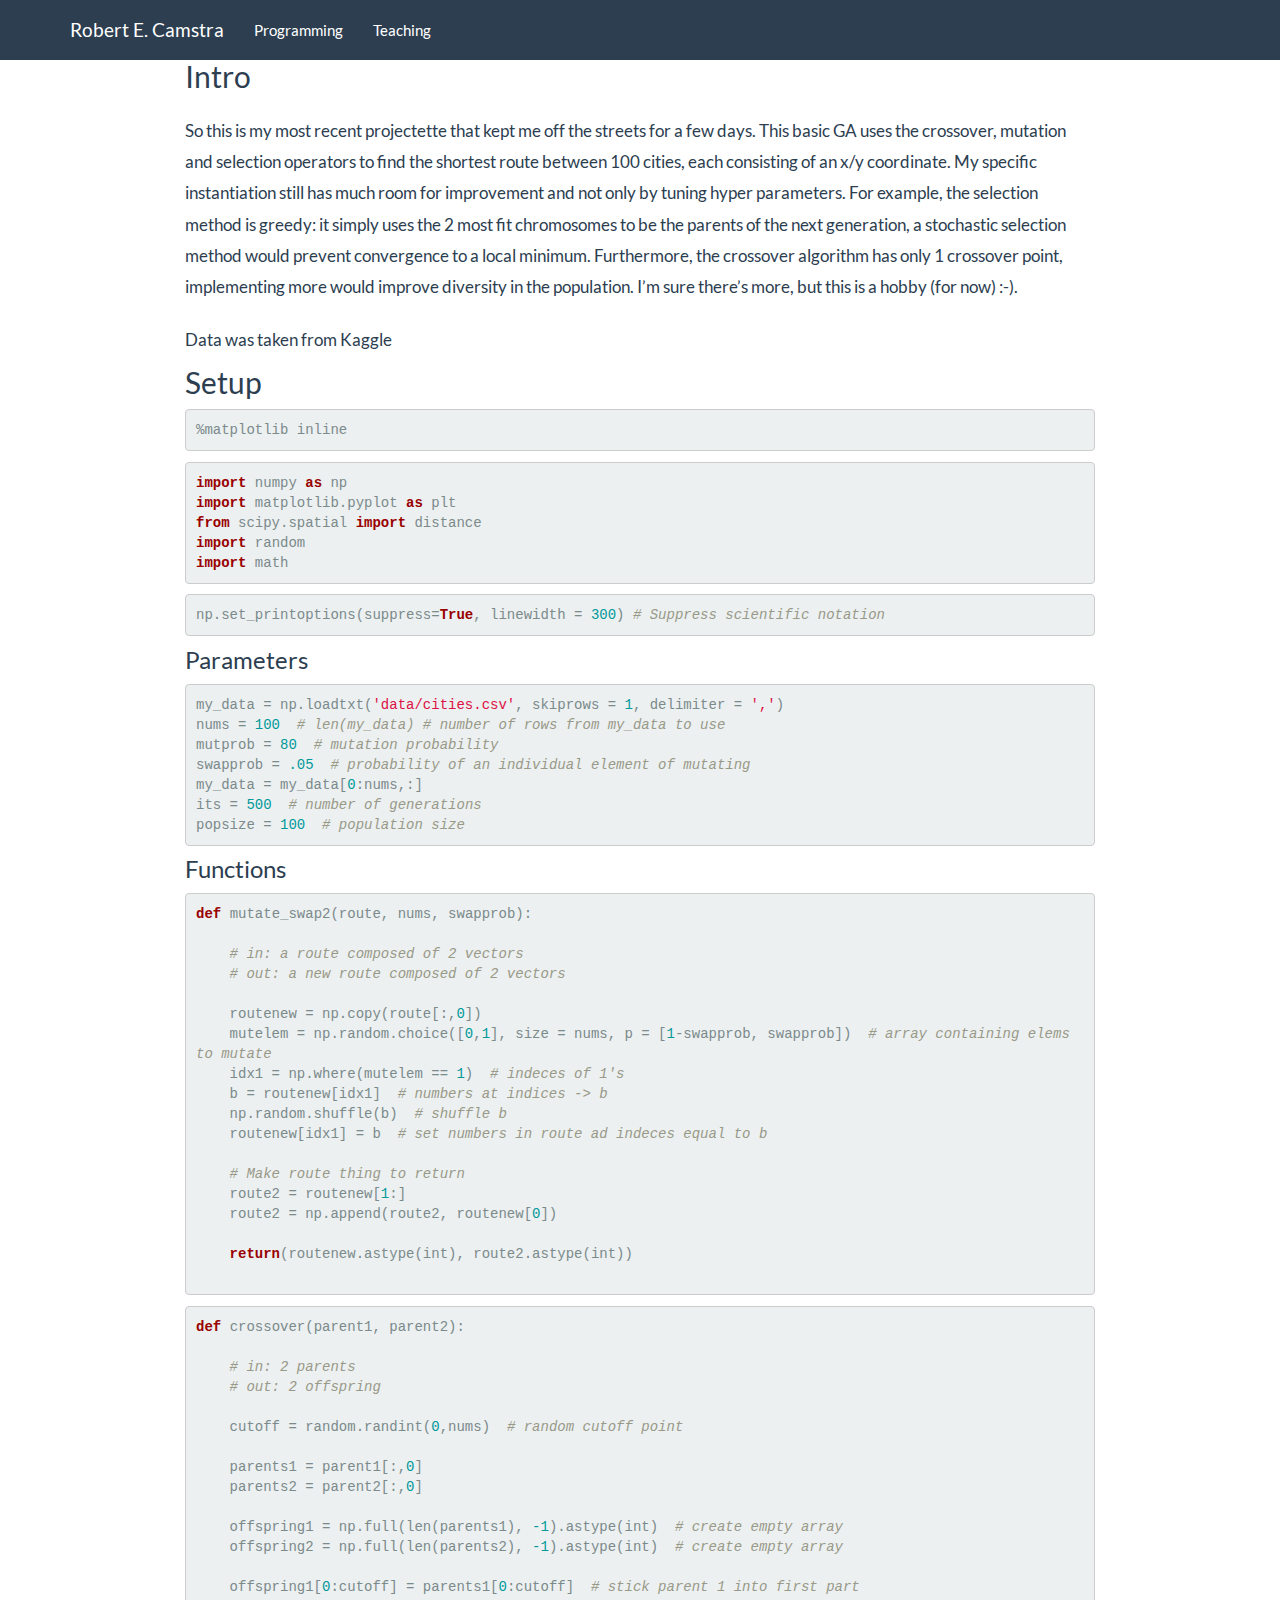
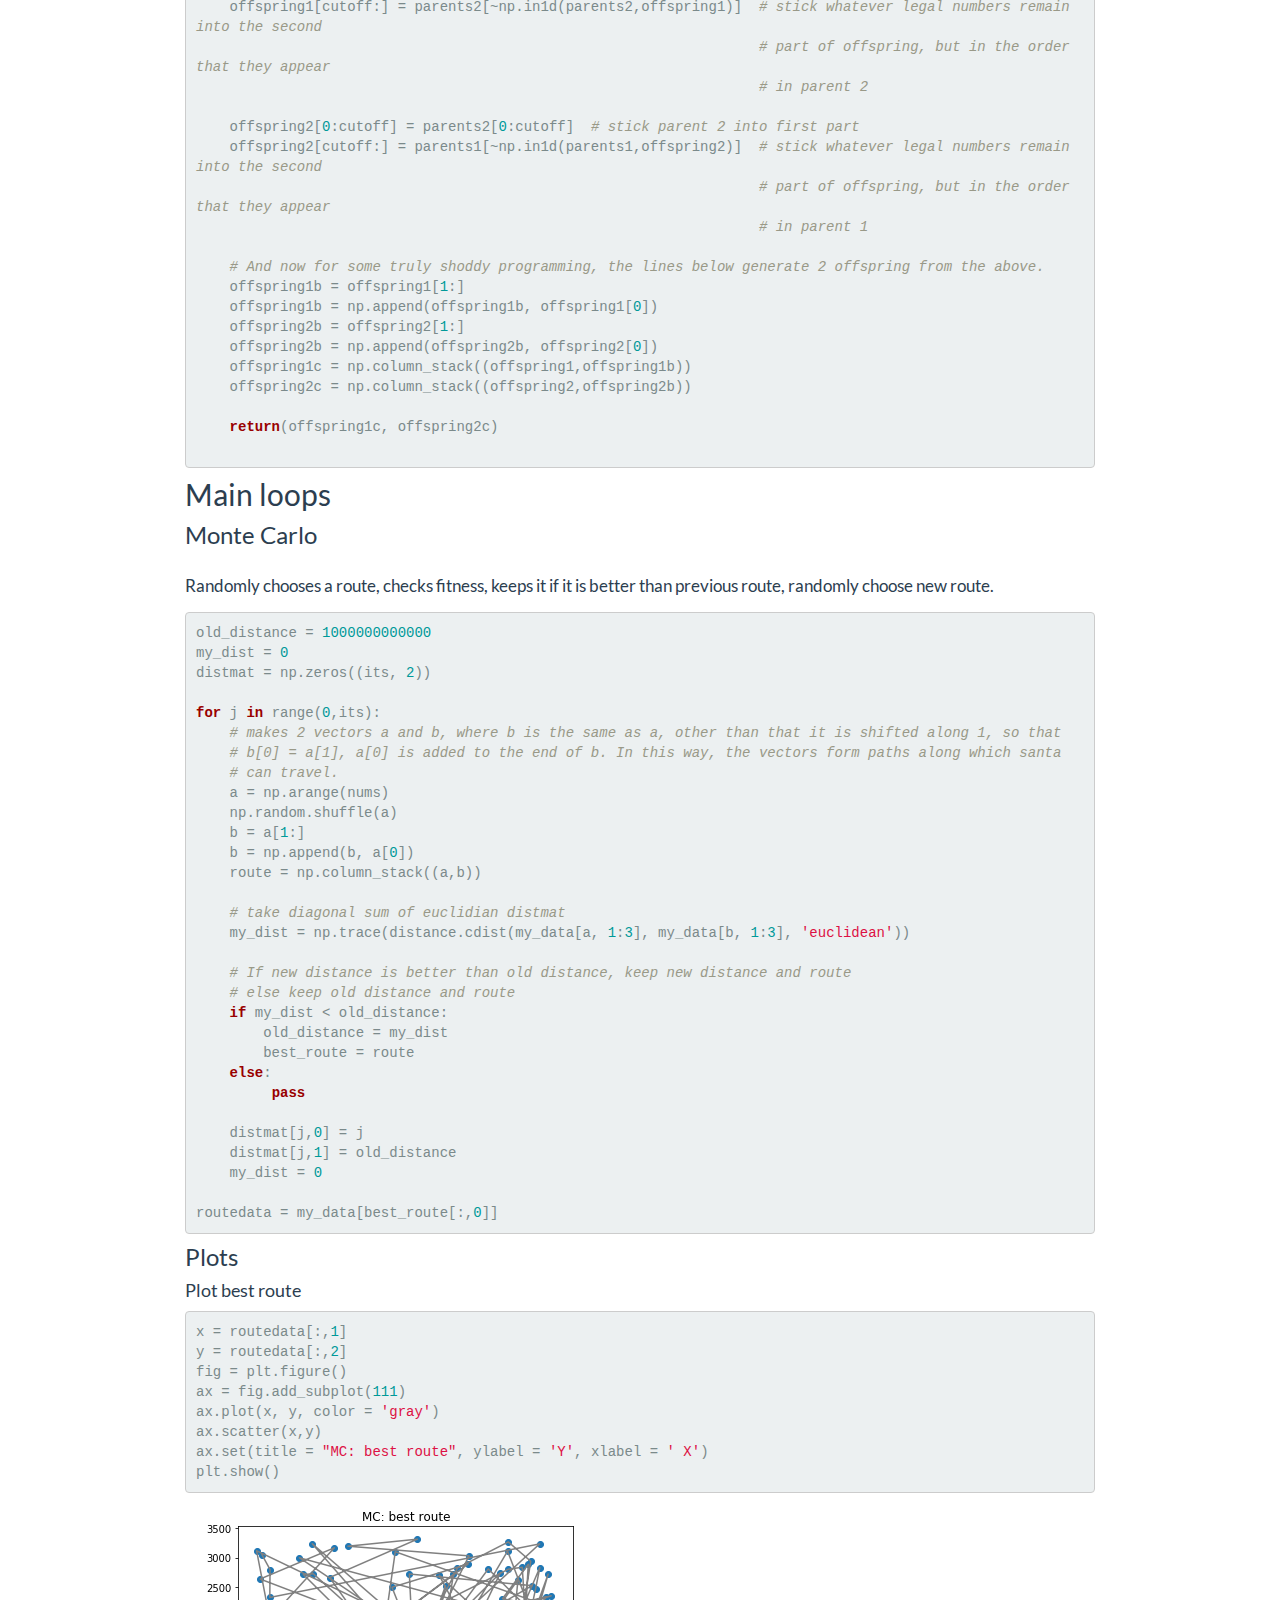
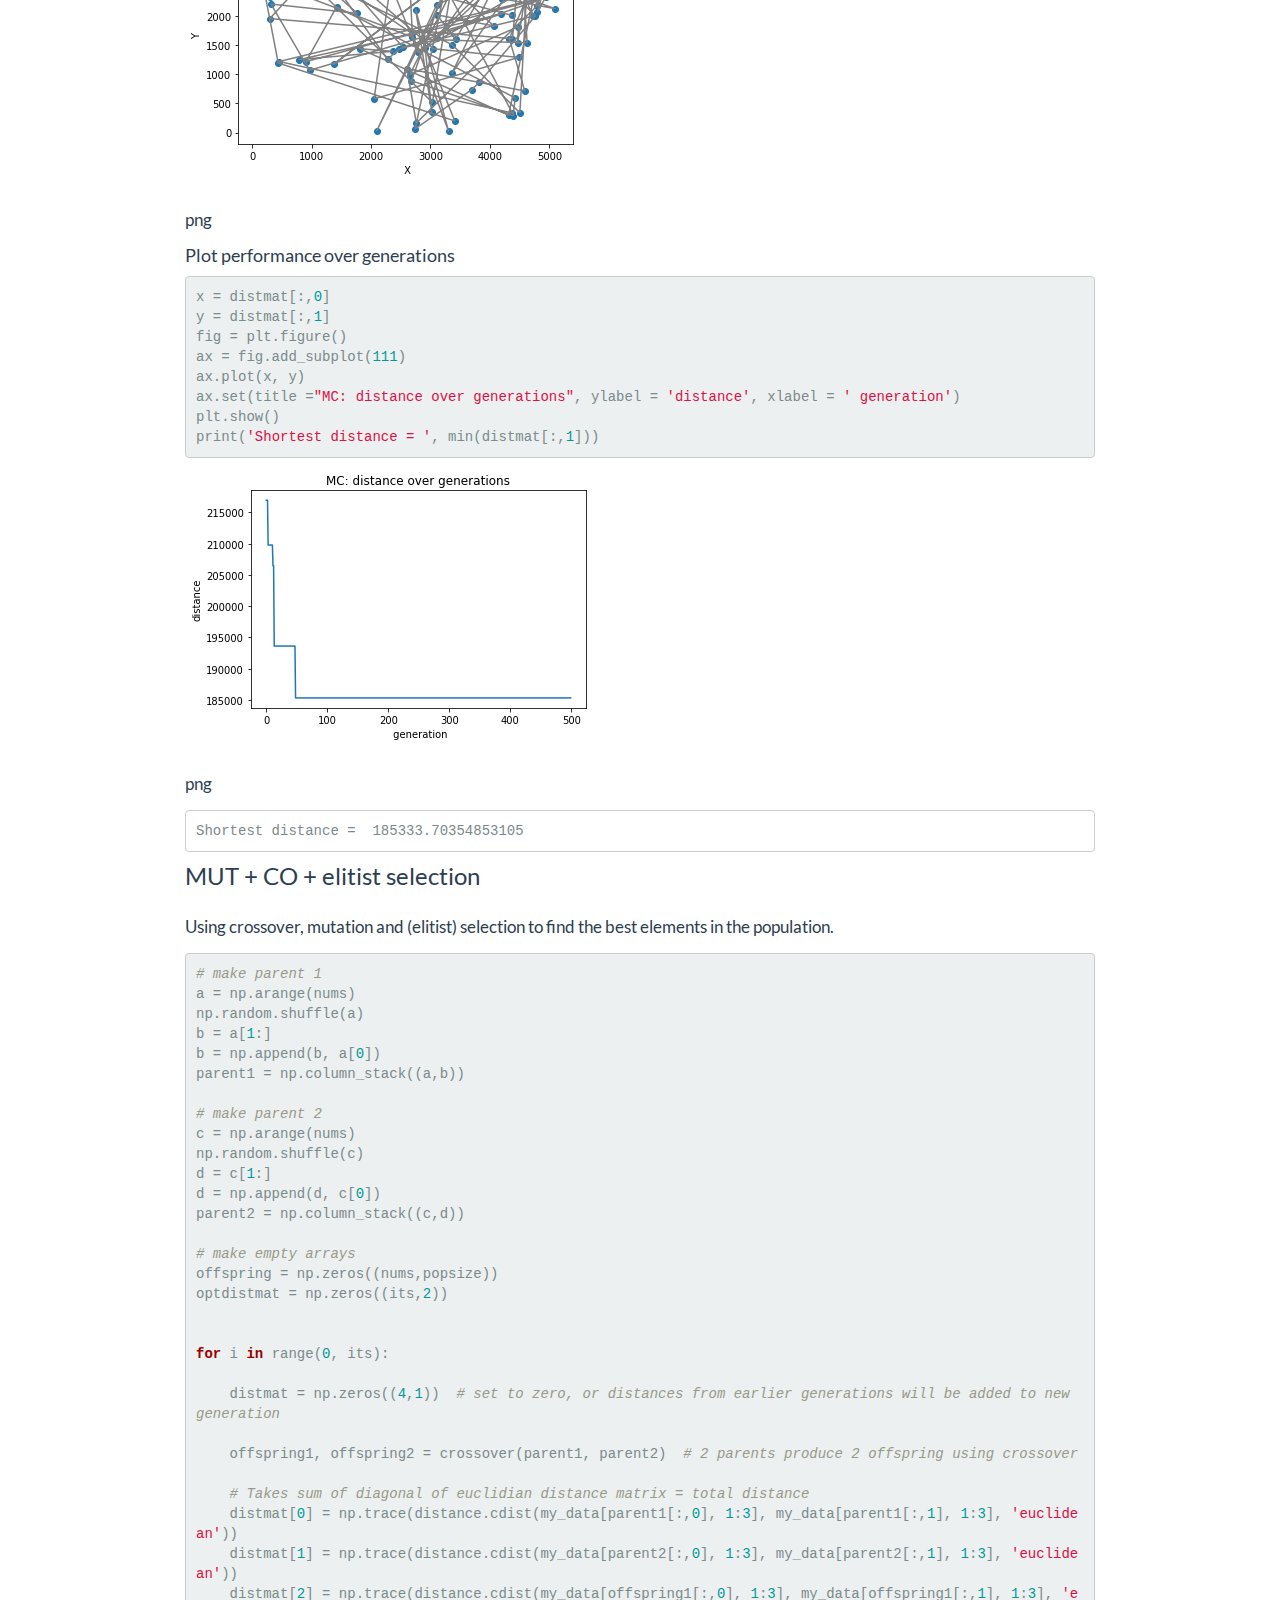
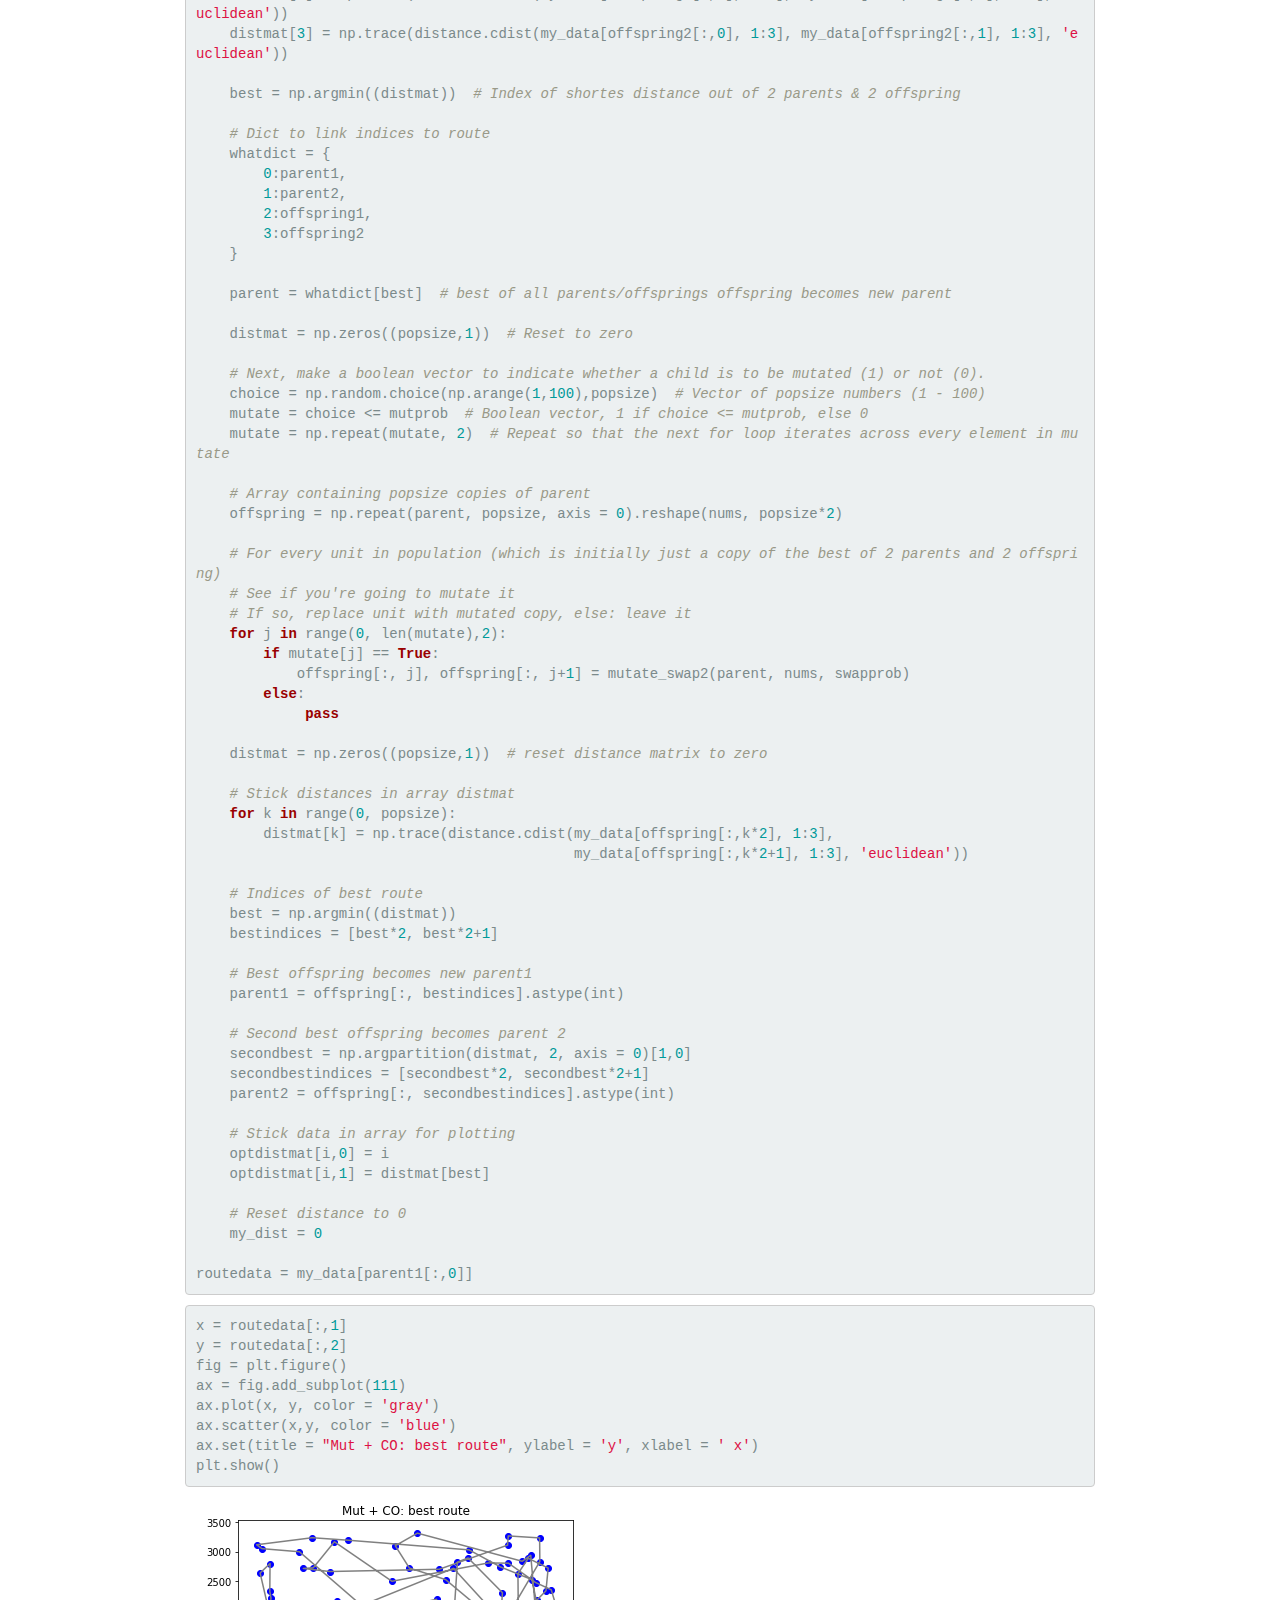
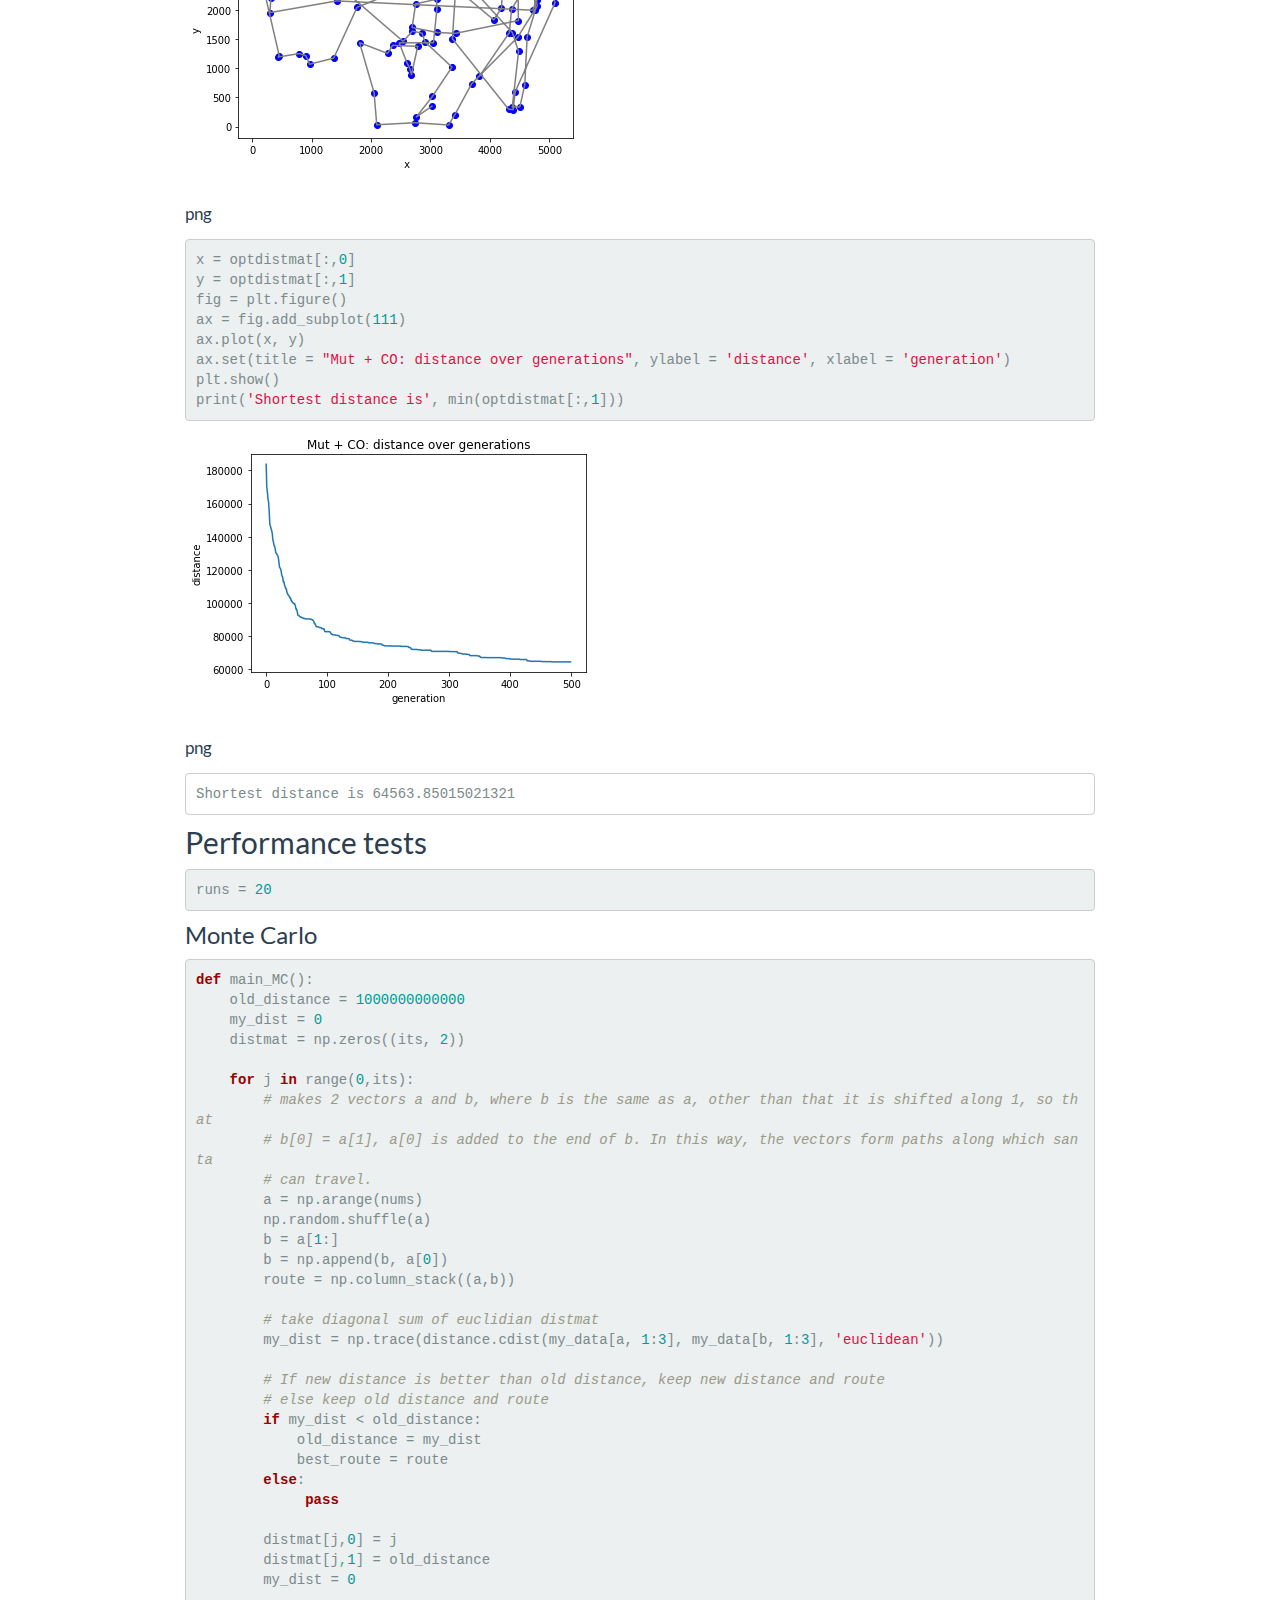
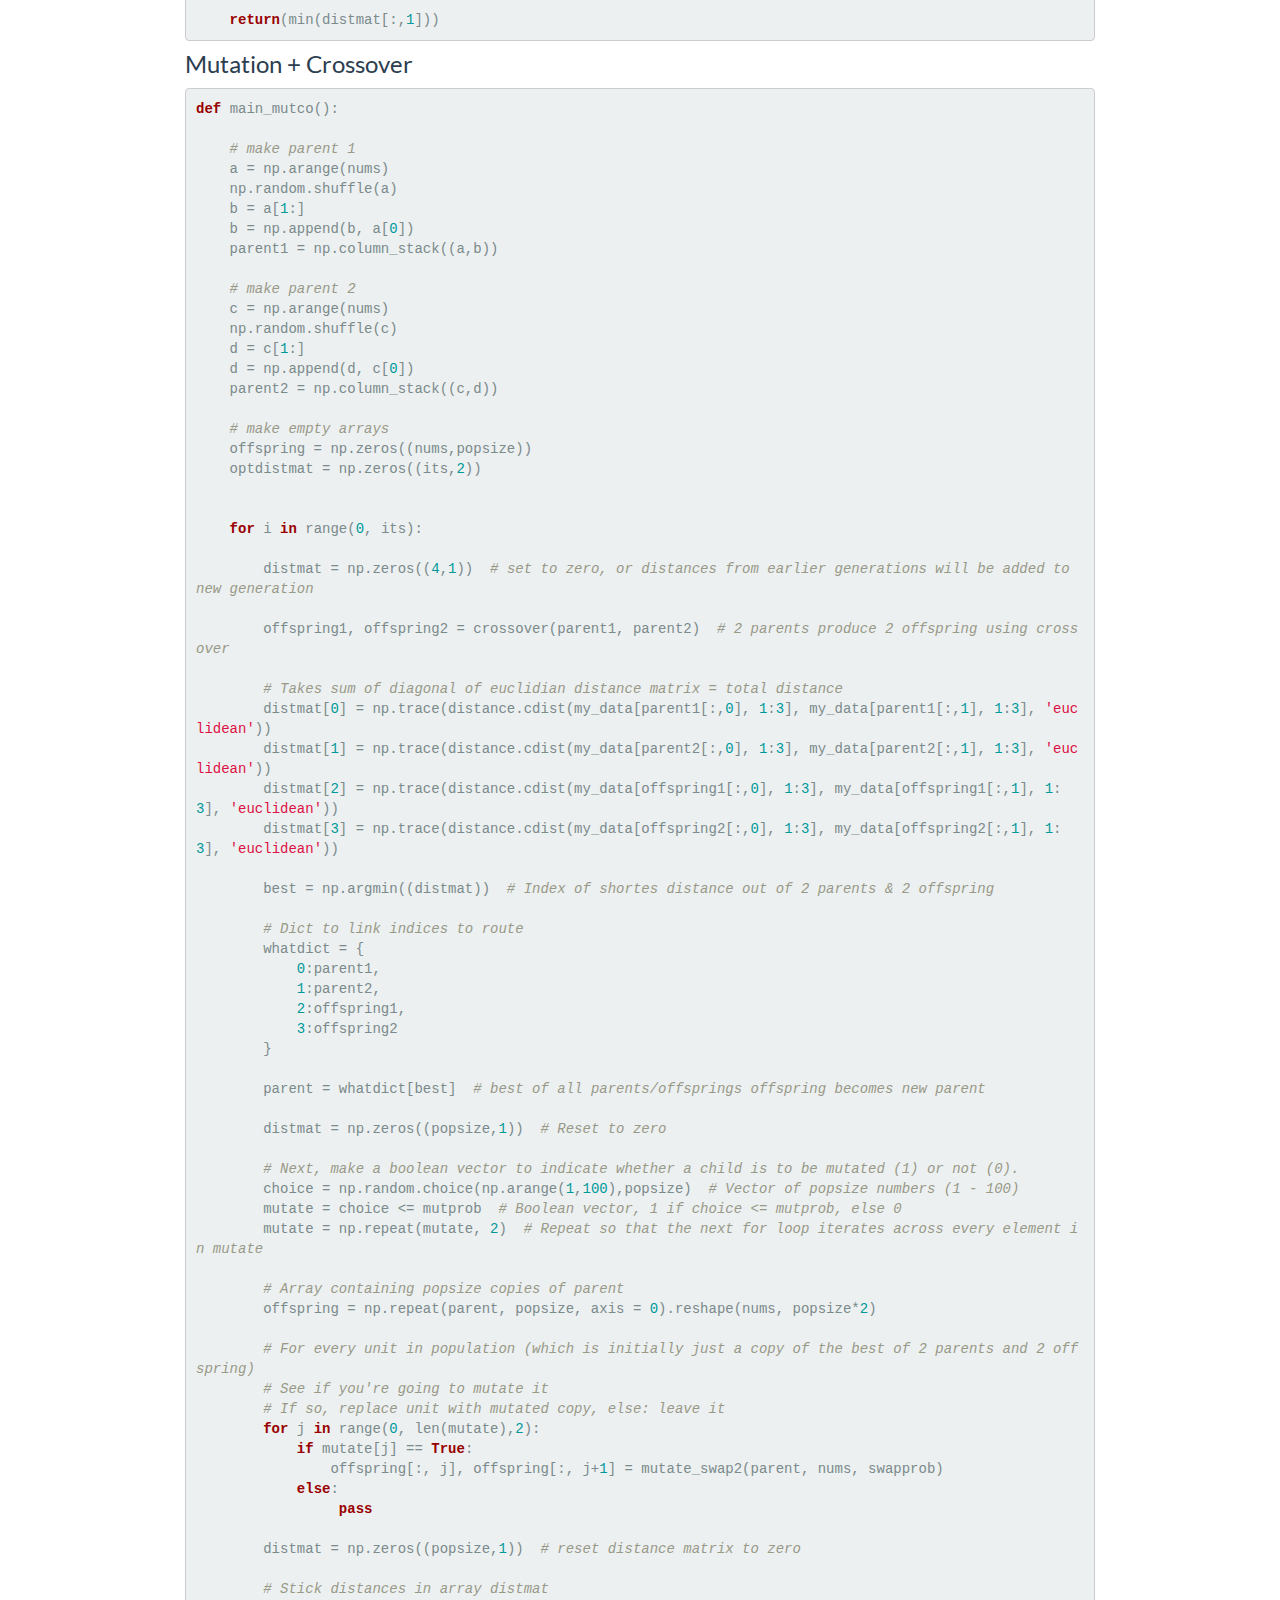
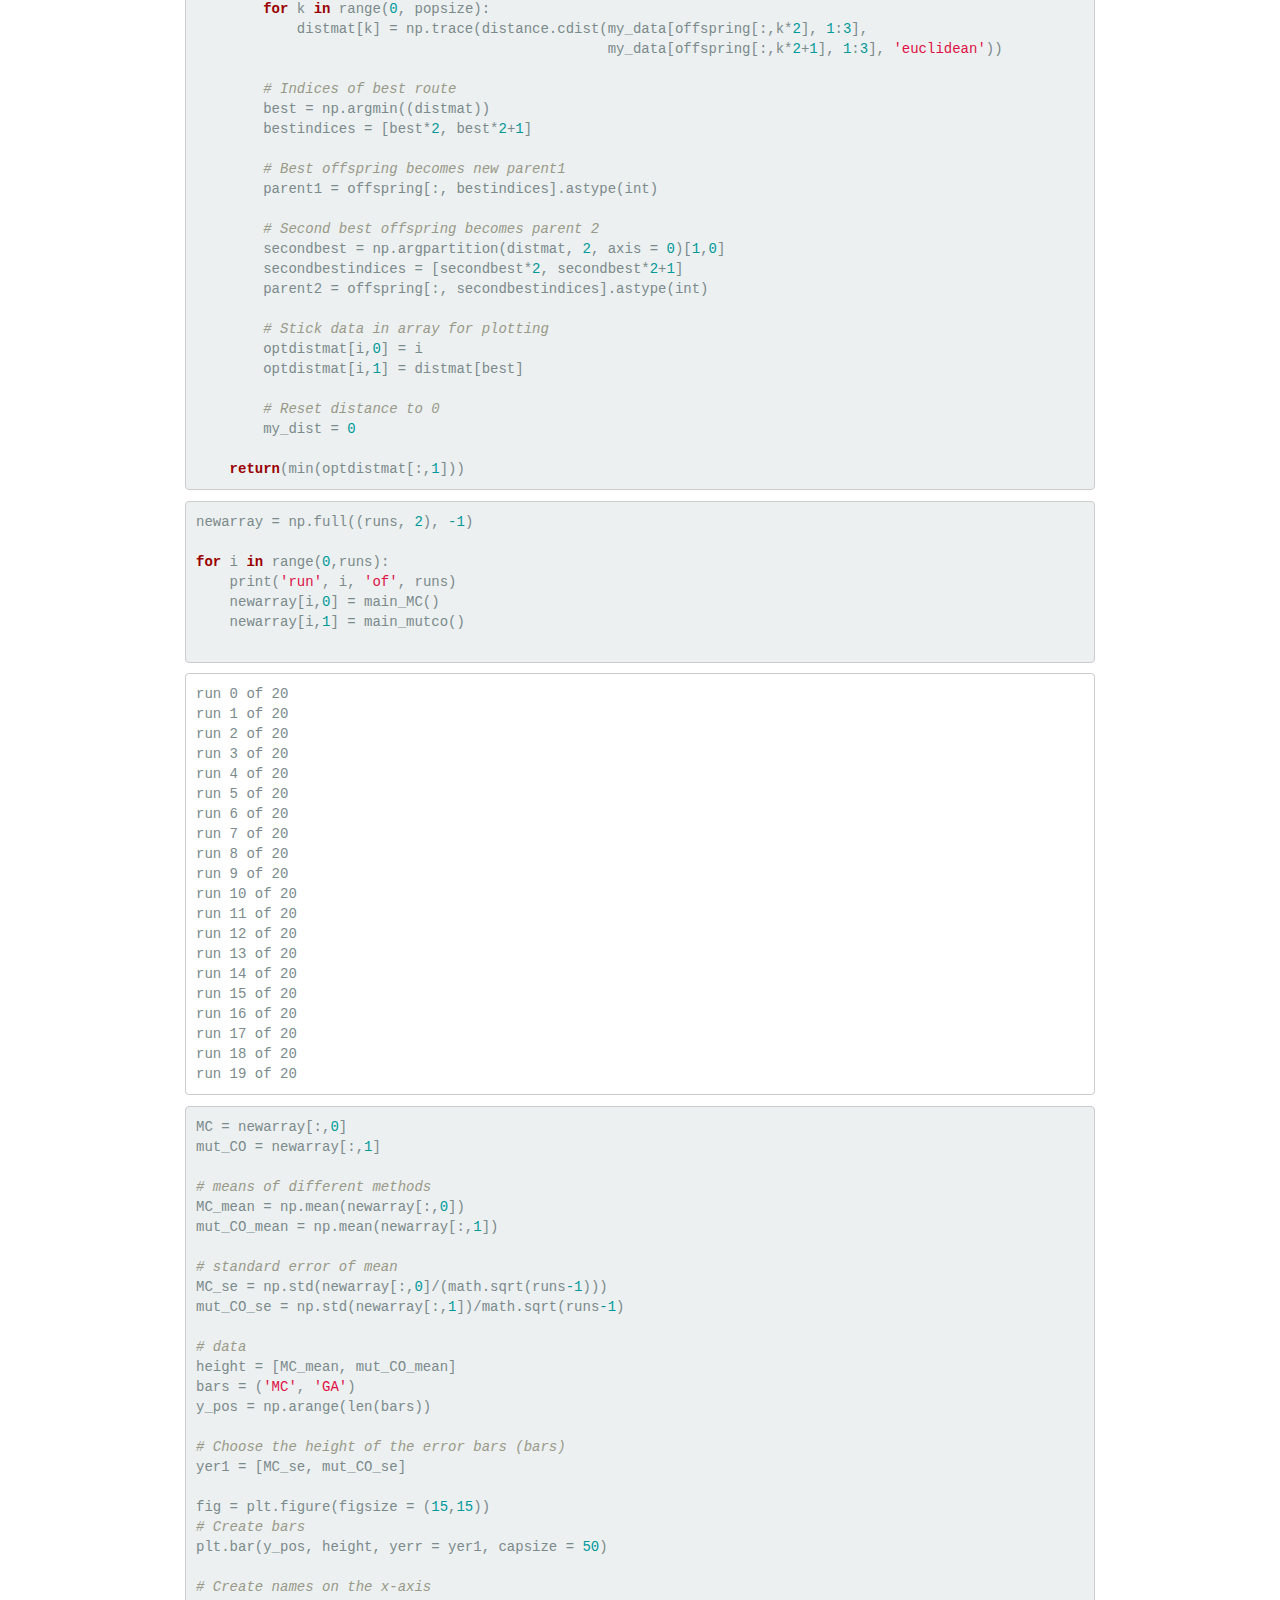
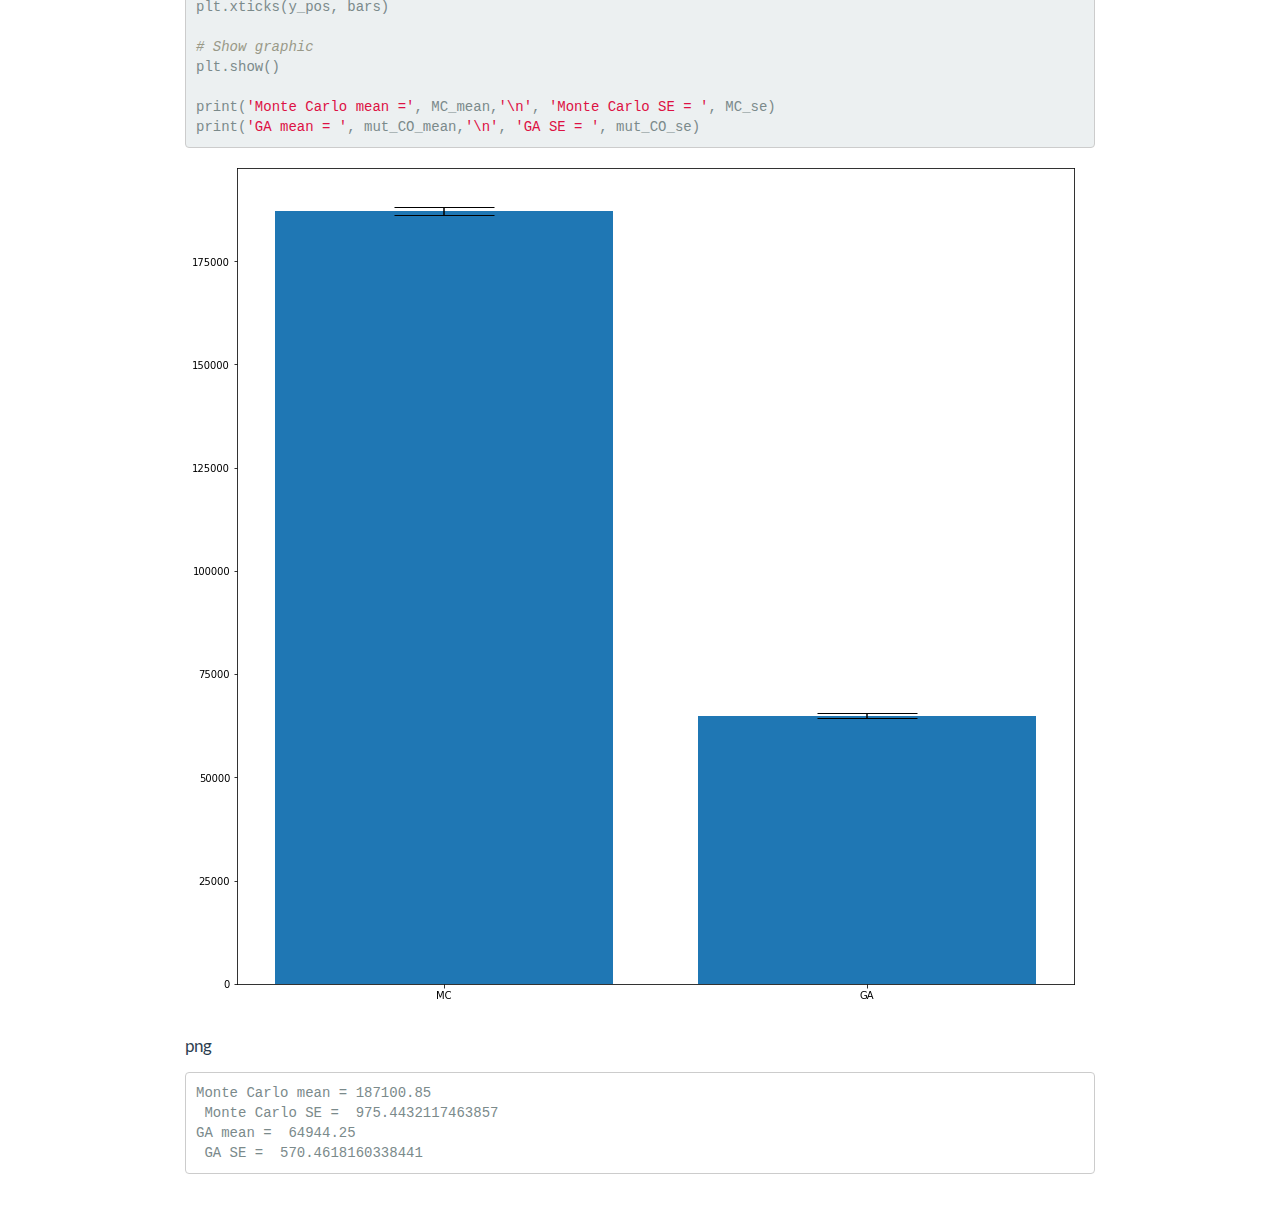
==== commit f6abc3b9: "Add files via upload" ====
--- a/GA.html
+++ b/GA.html
@@ -68,6 +68,7 @@
 }
 </style>
 
+<link rel="stylesheet" href="settings.css" type="text/css" />
 
 </head>
 
@@ -227,7 +228,7 @@
 
 <div id="intro" class="section level2">
 <h2>Intro</h2>
-<p>A basic genetic algorithm that tackles the travelling salesman problem (TSP). In short, it searches for the shortest distance between however many cities you have selected in the setup. Each city is defined by an X,Y coordinate.</p>
+<p>So this is my most recent projectette that kept me off the streets for a few days. This basic GA uses the crossover, mutation and selection operators to find the shortest route between 100 cities, each consisting of an x/y coordinate. My specific instantiation still has much room for improvement and not only by tuning hyper parameters. For example, the selection method is greedy: it simply uses the 2 most fit chromosomes to be the parents of the next generation, a stochastic selection method would prevent convergence to a local minimum. Furthermore, the crossover algorithm has only 1 crossover point, implementing more would improve diversity in the population. I’m sure there’s more, but this is a hobby (for now) :-).</p>
 <p>Data was taken from Kaggle</p>
 </div>
 <div id="setup" class="section level2">
--- a/settings.css
+++ b/settings.css
@@ -0,0 +1,13 @@
+.center {
+  display: block;
+  margin-left: auto;
+  margin-right: auto;
+  margin-top: 20px;
+  width: 100%;
+}
+
+p {
+  margin-top: 22px;
+  line-height: 1.8;
+  font-size: 13pt;
+}